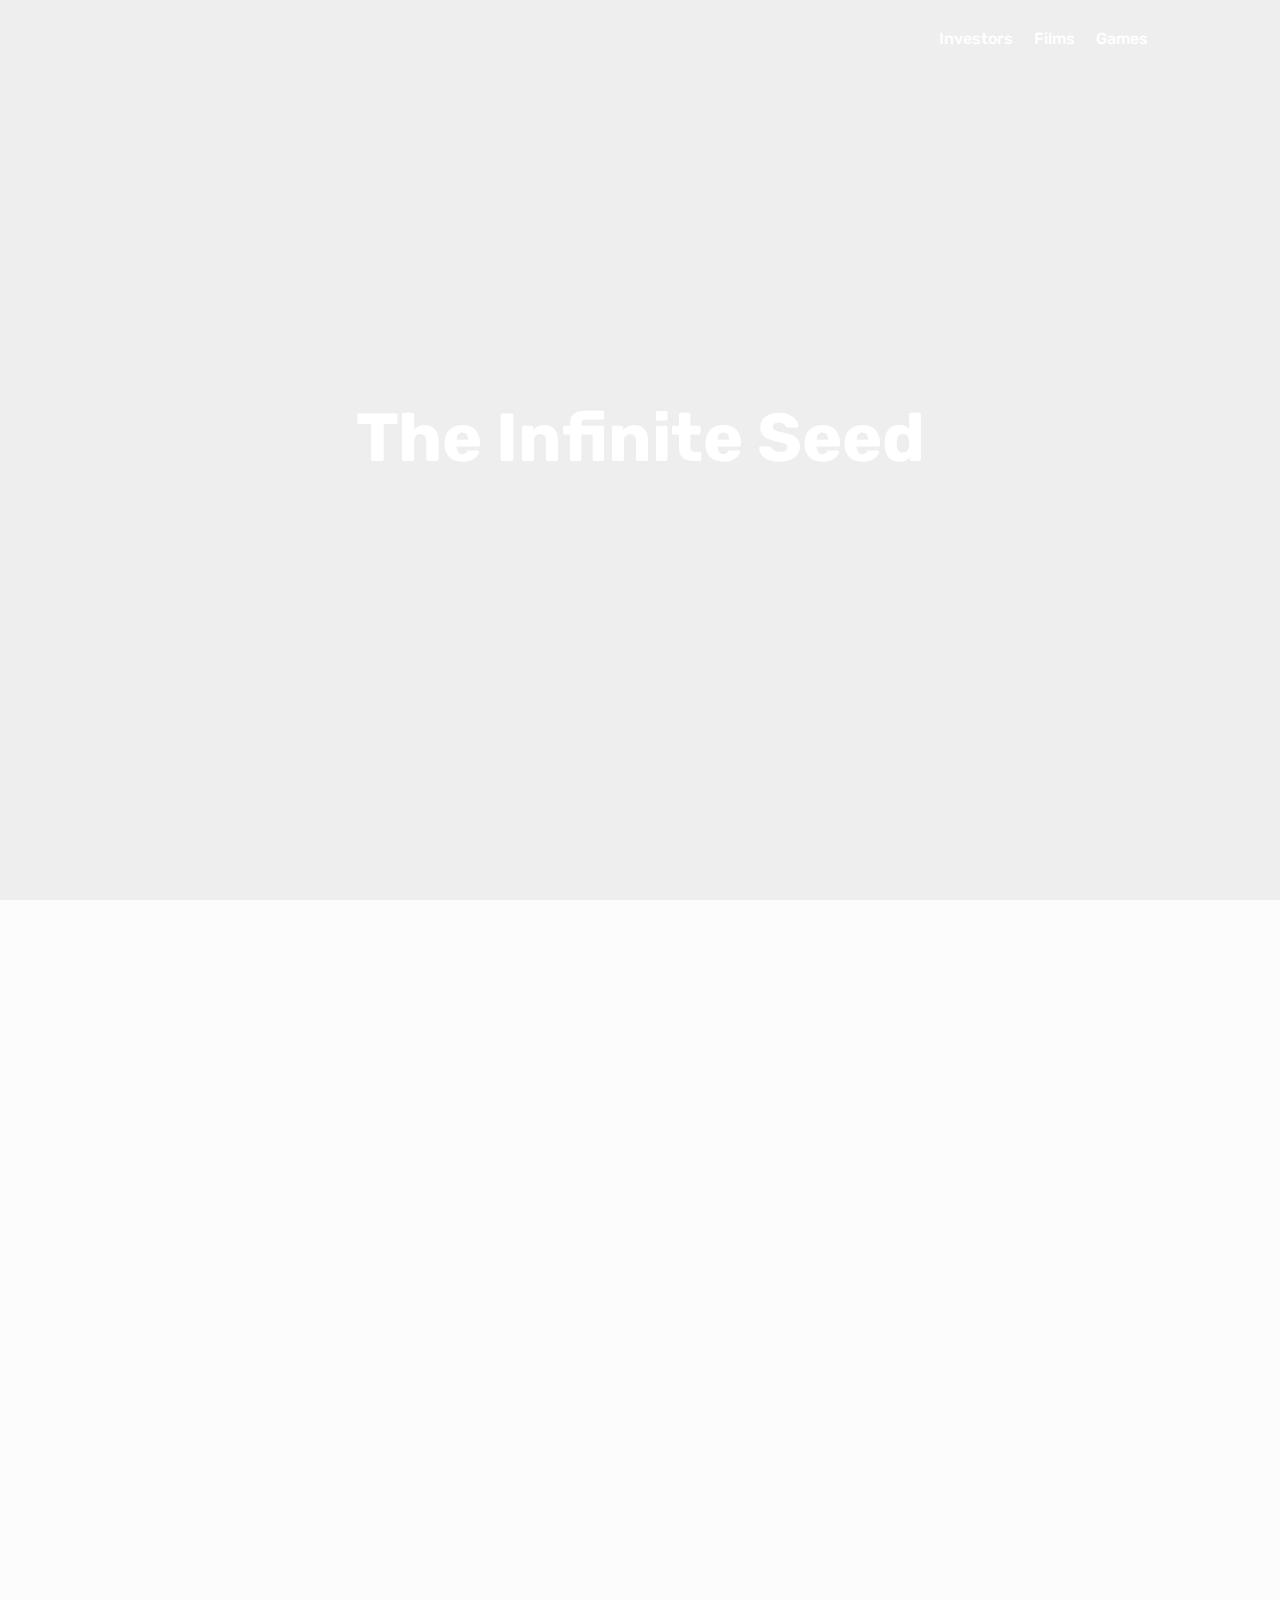
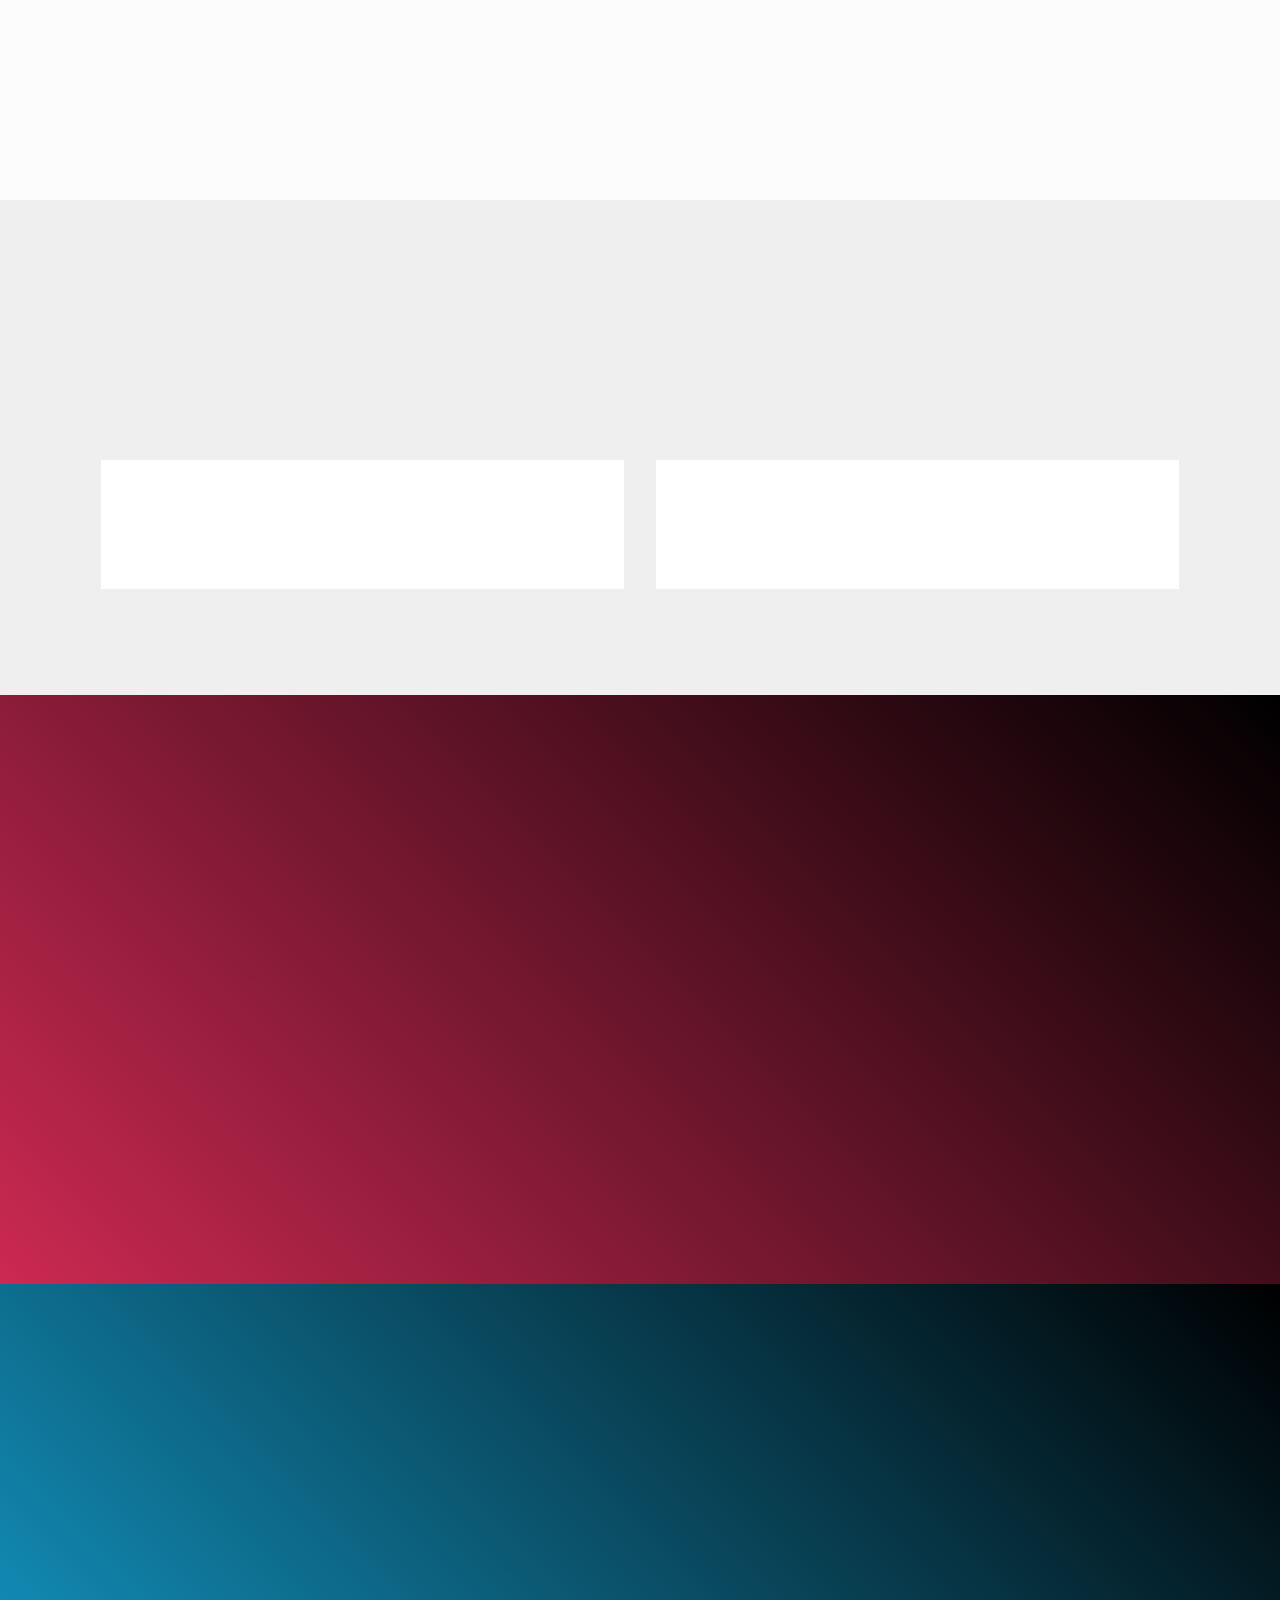
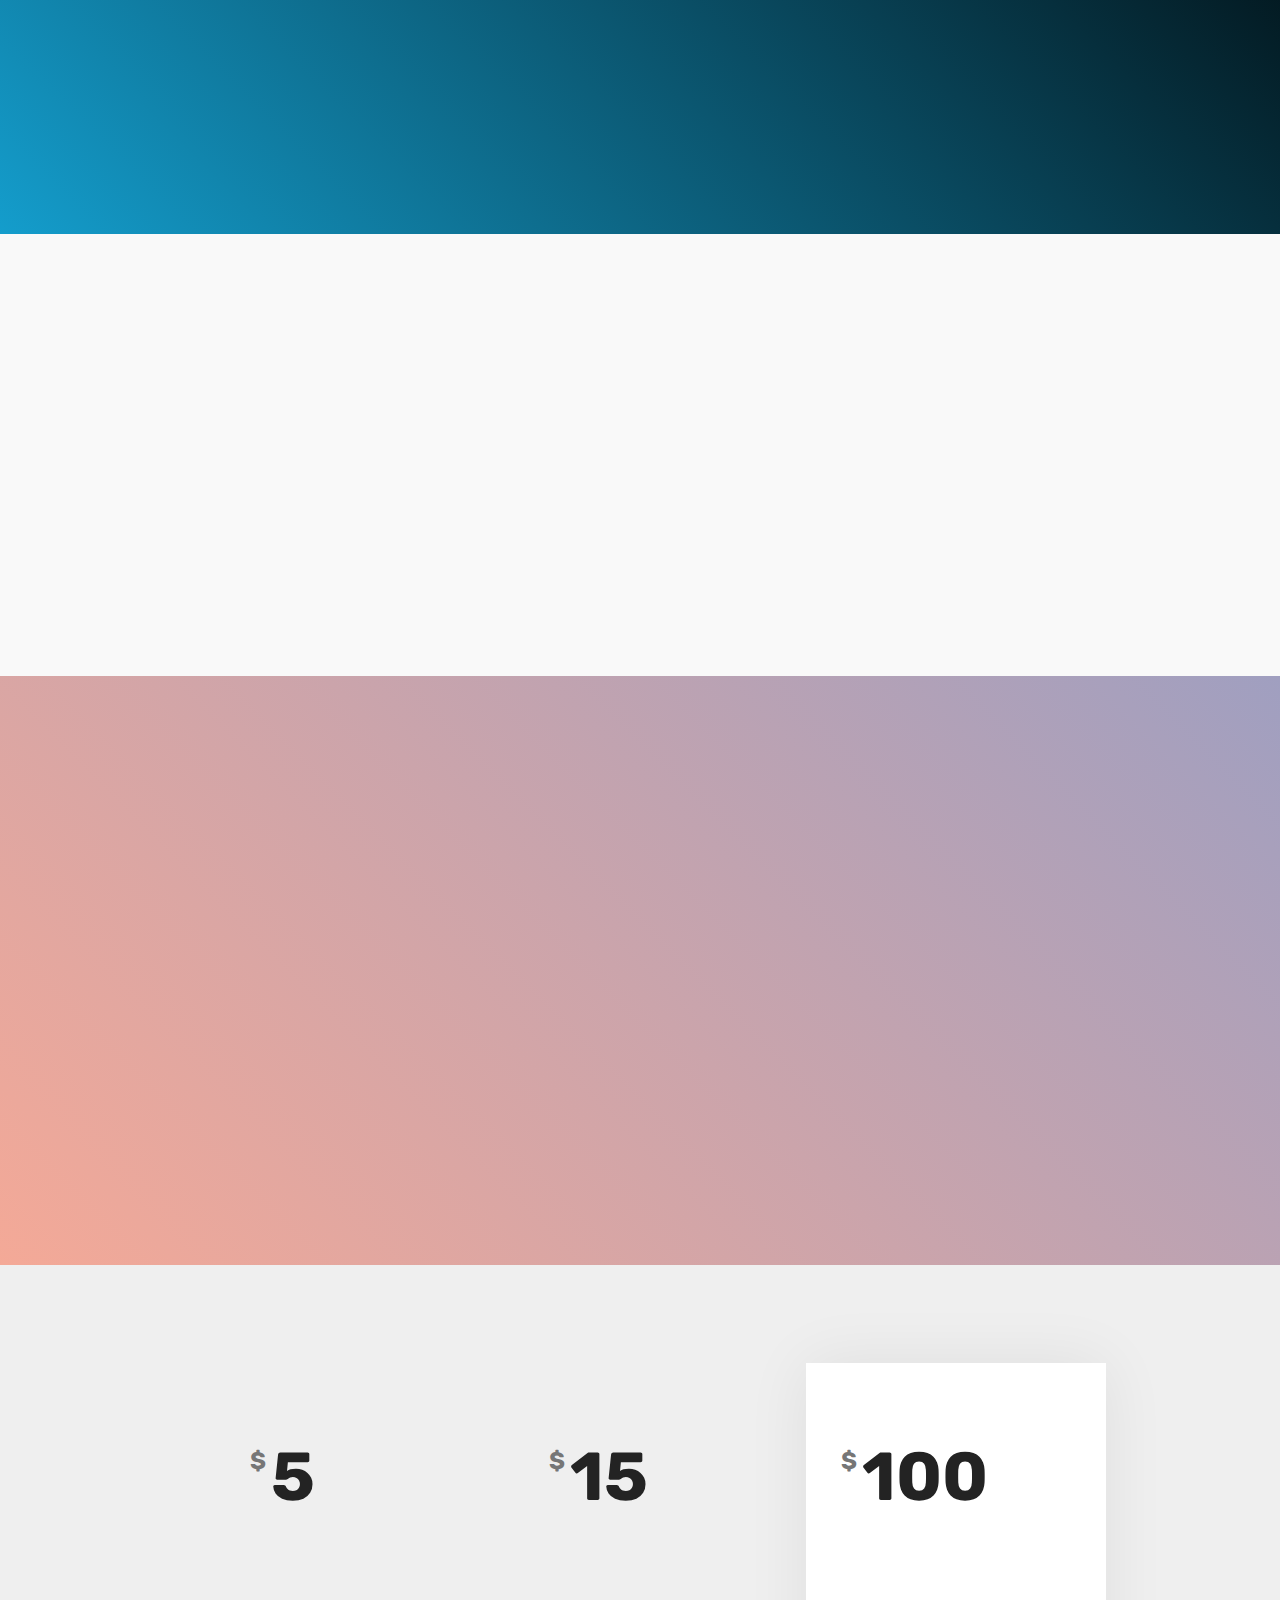
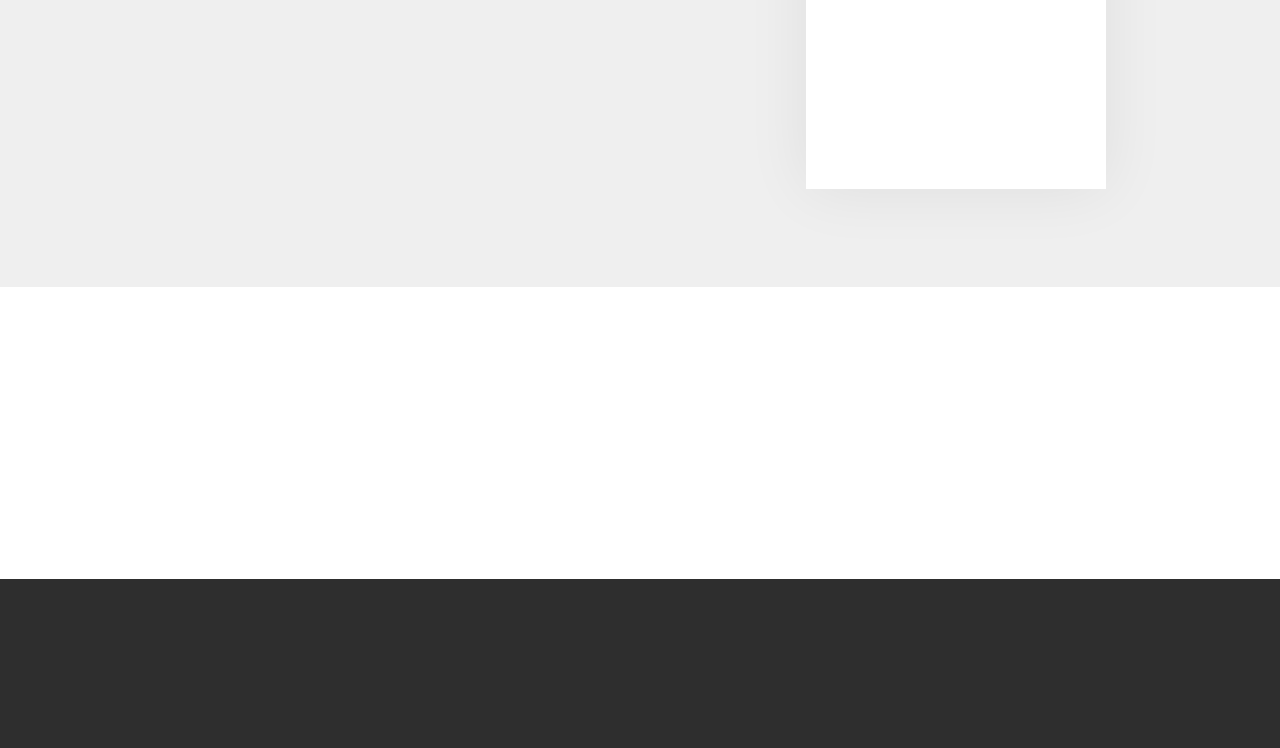
==== index.html @ cc558153 "take 1 for rori" ====
<!DOCTYPE html>
<html >
<head>
  <!-- Site made with Mobirise Website Builder v4.8.1, https://mobirise.com -->
  <meta charset="UTF-8">
  <meta http-equiv="X-UA-Compatible" content="IE=edge">
  <meta name="generator" content="Mobirise v4.8.1, mobirise.com">
  <meta name="viewport" content="width=device-width, initial-scale=1, minimum-scale=1">
  <link rel="shortcut icon" href="assets/images/logo2.png" type="image/x-icon">
  <meta name="description" content="">
  <title>Home</title>
  <link rel="stylesheet" href="assets/web/assets/mobirise-icons/mobirise-icons.css">
  <link rel="stylesheet" href="assets/tether/tether.min.css">
  <link rel="stylesheet" href="assets/bootstrap/css/bootstrap.min.css">
  <link rel="stylesheet" href="assets/bootstrap/css/bootstrap-grid.min.css">
  <link rel="stylesheet" href="assets/bootstrap/css/bootstrap-reboot.min.css">
  <link rel="stylesheet" href="assets/dropdown/css/style.css">
  <link rel="stylesheet" href="assets/socicon/css/styles.css">
  <link rel="stylesheet" href="assets/animatecss/animate.min.css">
  <link rel="stylesheet" href="assets/theme/css/style.css">
  <link rel="stylesheet" href="assets/mobirise/css/mbr-additional.css" type="text/css">
  
  
  
</head>
<body>
  <section class="menu cid-r1XbXGh7mB" once="menu" id="menu1-h">

    

    <nav class="navbar navbar-expand beta-menu navbar-dropdown align-items-center navbar-toggleable-sm bg-color transparent">
        <button class="navbar-toggler navbar-toggler-right" type="button" data-toggle="collapse" data-target="#navbarSupportedContent" aria-controls="navbarSupportedContent" aria-expanded="false" aria-label="Toggle navigation">
            <div class="hamburger">
                <span></span>
                <span></span>
                <span></span>
                <span></span>
            </div>
        </button>
        <div class="menu-logo">
            <div class="navbar-brand">
                
                
            </div>
        </div>
        <div class="collapse navbar-collapse" id="navbarSupportedContent">
            <ul class="navbar-nav nav-dropdown nav-right navbar-nav-top-padding" data-app-modern-menu="true"><li class="nav-item dropdown"><a class="nav-link link text-white display-4" href="investors.html">
                        
                        Investors</a></li><li class="nav-item">
                    <a class="nav-link link text-white display-4" href="https://mobirise.com">
                        
                        Films</a>
                </li><li class="nav-item"><a class="nav-link link text-white display-4" href="https://mobirise.com">
                        
                        Games</a></li>
                <li class="nav-item">
                    <a class="nav-link link text-white display-4" href="https://mobirise.com">
                        </a>
                </li><li class="nav-item"><a class="nav-link link text-white display-4" href="https://mobirise.com">
                        </a></li></ul>
            
        </div>
    </nav>
</section>

<section class="engine"><a href="https://mobiri.se/r">bootstrap templates</a></section><section class="cid-r1WX5XYMAP mbr-fullscreen mbr-parallax-background" id="header2-0">

    

    

    <div class="container align-center">
        <div class="row justify-content-md-center">
            <div class="mbr-white col-md-10">
                <h1 class="mbr-section-title mbr-bold pb-3 mbr-fonts-style display-1">The Infinite Seed</h1>
                
                
                
            </div>
        </div>
    </div>
    
</section>

<section class="header9 cid-r1WXq5JeD2 mbr-fullscreen mbr-parallax-background" id="header9-1">

    

    <div class="mbr-overlay" style="opacity: 0.8; background-color: rgb(255, 255, 255);">
    </div>

    <div class="container">
        <div class="media-container-column mbr-white col-md-8">
            <h1 class="mbr-section-title align-left mbr-bold pb-3 mbr-fonts-style display-1">
                Storytelling&nbsp;</h1>
            <h3 class="mbr-section-subtitle align-left mbr-light pb-3 mbr-fonts-style display-2">Embodied &amp; Emergent.<br></h3>
            <p class="mbr-text align-left pb-3 mbr-fonts-style display-5">
                Infinite Seed unlocks the profound power of embodied storytelling through present and emerging media platforms to encourage, educate and <br>co-create.
            </p>
            
        </div>
    </div>

    
</section>

<section class="features18 popup-btn-cards cid-r1X4V4UgG0" id="features18-9">

    

    
    <div class="container">
        <h2 class="mbr-section-title pb-3 align-center mbr-fonts-style display-2"><strong>
            Films</strong></h2>
        
        <div class="media-container-row pt-5 ">
            <div class="card p-3 col-12 col-md-6">
                <div class="card-wrapper ">
                    <div class="card-img">
                        <div class="mbr-overlay"></div>
                        <div class="mbr-section-btn text-center"><a href="https://mobirise.com" class="btn btn-primary display-4">Learn More</a></div>
                        <img src="assets/images/01.jpg" alt="Mobirise">
                    </div>
                    <div class="card-box">
                        <h4 class="card-title mbr-fonts-style display-7">
                            Dead Reckoning</h4>
                        <p class="mbr-text mbr-fonts-style align-left display-7">In production</p>
                    </div>
                </div>
            </div>
            <div class="card p-3 col-12 col-md-6">
                <div class="card-wrapper">
                    <div class="card-img">
                        <div class="mbr-overlay"></div>
                        <div class="mbr-section-btn text-center">
                            <a href="https://mobirise.com" class="btn btn-primary display-4">Learn More</a>
                        </div>
                        <img src="assets/images/02.jpg" alt="Mobirise">
                    </div>
                    <div class="card-box">
                        <h4 class="card-title mbr-fonts-style display-7">
                            Spire</h4>
                        <p class="mbr-text mbr-fonts-style display-7">In production</p>
                    </div>
                </div>
            </div>

            

            
        </div>
    </div>
</section>

<section class="header3 cid-r1X2hozM5o" id="header3-5">

    

    

    <div class="container">
        <div class="media-container-row">
            <div class="mbr-figure" style="width: 100%;">
                <img src="assets/images/mbr-836x557.jpg" alt="" title="">
            </div>

            <div class="media-content">
                <h1 class="mbr-section-title mbr-white pb-3 mbr-fonts-style display-2">
                    Dead Reckoning</h1>
                
                <div class="mbr-section-text mbr-white pb-3 ">
                    <p class="mbr-text mbr-fonts-style display-5">DOCUMENTARY<br>Sailing upon the frigid waters of the Norwegian Arctic, a happenstance crew has joined forces in the ultimate voyage, producing work that will be stored in the Global Seed Vault for an audience 1000 years in the future.</p>
                </div>
                <div class="mbr-section-btn"><a class="btn btn-md btn-primary display-4" href="https://www.theinfiniteseed.org/dead-reckoning/">LEARN MORE</a></div>
            </div>
        </div>
    </div>

</section>

<section class="header3 cid-r1X2HBJgGG" id="header3-6">

    

    

    <div class="container">
        <div class="media-container-row">
            <div class="mbr-figure" style="width: 90%;">
                <img src="assets/images/mbr-786x524.jpg" alt="" title="">
            </div>

            <div class="media-content">
                <h1 class="mbr-section-title mbr-white pb-3 mbr-fonts-style display-2">
                    Spire</h1>
                
                <div class="mbr-section-text mbr-white pb-3 ">
                    <p class="mbr-text mbr-fonts-style display-5">SCIENCE FICTION<br>In a post-apocalyptic world, the fate of human survival lies with an agriculturist and remaining crew of a reconnaissance mission to the edge of the world.
                    </p>
                </div>
                <div class="mbr-section-btn"><a class="btn btn-md btn-success display-4" href="https://www.theinfiniteseed.org/spire/">LEARN MORE</a></div>
            </div>
        </div>
    </div>

</section>

<section class="features13 cid-r1X3UGH48R" id="features13-8">

    

    
    <div class="container">
        <h2 class="mbr-section-title pb-3 mbr-fonts-style display-2">
            Gaming</h2>

        <div class="media-container-row container">
            <div class="card col-12 col-md-6 p-5 m-3 align-center">
                <div class="card-img">
                    <img src="assets/images/jumbotron.jpg" alt="Mobirise">
                </div>
                <h4 class="card-title py-2 mbr-fonts-style display-5">
                    Preview Earth</h4>
                
            </div>
            
                
        </div>
</div></section>

<section class="header7 cid-r1X7d6zieV" id="header7-b">

    

    

    <div class="container">
        <div class="media-container-row">

            <div class="media-content align-right">
                <h1 class="mbr-section-title mbr-white pb-3 mbr-fonts-style display-2">
                    Preview Earth</h1>
                <div class="mbr-section-text mbr-white pb-3">
                    <p class="mbr-text mbr-fonts-style display-5">AUGMENTED REALITY GAME<br>In 2118, three factions have emerged to vie for control over food production, however, they are all interlinked. The story unfolds in real time over the course of years beginning now, <br>with you.&nbsp;</p>
                </div>
                <div class="mbr-section-btn"><a class="btn btn-md btn-white-outline display-4" href="https://mobirise.com">LEARN MORE</a></div>
            </div>

            <div class="mbr-figure" style="width: 100%;"><iframe class="mbr-embedded-video" src="https://www.youtube.com/embed/uNCr7NdOJgw?rel=0&amp;amp;showinfo=0&amp;autoplay=0&amp;loop=0" width="1280" height="720" frameborder="0" allowfullscreen></iframe></div>

        </div>
    </div>
</section>

<section class="cid-r1Xa26xX0R" id="pricing-tables2-g">

    

    

    <div class="container">
        <div class="media-container-row">

            <div class="plan col-12 mx-2 my-2 justify-content-center col-lg-4">
                <div class="plan-header text-center pt-5">
                    <h3 class="plan-title mbr-fonts-style display-5">
                        Seed Saving</h3>
                    <div class="plan-price">
                        <span class="price-value mbr-fonts-style display-5">
                            $
                        </span>
                        <span class="price-figure mbr-fonts-style display-1">
                            5</span>
                        <small class="price-term mbr-fonts-style display-7">
                            per month
                        </small>
                    </div>
                </div>
                <div class="plan-body">
                    <div class="plan-list align-center">
                        <ul class="list-group list-group-flush mbr-fonts-style display-7">
                            <li class="list-group-item">Save seeds</li><li class="list-group-item">Bio-diversity protection</li>
                        </ul>
                    </div>
                    <div class="mbr-section-btn text-center py-4 pb-5"><a href="https://mobirise.com" class="btn btn-primary display-4">SUBSCRIBE</a></div>
                </div>
            </div>

            <div class="plan col-12 mx-2 my-2 justify-content-center col-lg-4">
                <div class="plan-header text-center pt-5">
                    <h3 class="plan-title mbr-fonts-style display-5">
                        Tree Planting</h3>
                    <div class="plan-price">
                        <span class="price-value mbr-fonts-style display-5">
                            $
                        </span>
                        <span class="price-figure mbr-fonts-style display-1">
                            15</span>
                        <small class="price-term mbr-fonts-style display-7">
                            per month</small>
                    </div>
                </div>
                <div class="plan-body">
                    <div class="plan-list align-center">
                        <ul class="list-group list-group-flush mbr-fonts-style display-7">
                            <li class="list-group-item"><span style="background-color: transparent; font-size: 1rem;">Plant Trees</span></li><li class="list-group-item">Earth Positive</li><li class="list-group-item">Invest in the present</li>
                        </ul>
                    </div>
                    <div class="mbr-section-btn text-center py-4 pb-5"><a href="https://mobirise.com" class="btn btn-primary display-4">SUBSCRIBE</a></div>
                </div>
            </div>

            <div class="plan col-12 mx-2 my-2 justify-content-center favorite col-lg-4">
                <div class="plan-header text-center pt-5">
                    <h3 class="plan-title mbr-fonts-style display-5">
                        Forest Protection</h3>
                    <div class="plan-price">
                        <span class="price-value mbr-fonts-style display-5">
                            $
                        </span>
                        <span class="price-figure mbr-fonts-style display-1">
                            100</span>
                        <small class="price-term mbr-fonts-style display-7">
                            per month</small>
                    </div>
                </div>
                <div class="plan-body">
                    <div class="plan-list align-center">
                        <ul class="list-group list-group-flush mbr-fonts-style display-7">
                            <li class="list-group-item">Protect an entire forest</li><li class="list-group-item">Geo Location Enabled</li><li class="list-group-item">Impact Dashboard</li>
                        </ul>
                    </div>
                    <div class="mbr-section-btn text-center py-4 pb-5"><a href="https://mobirise.com" class="btn btn-primary display-4">SUBSCRIBE</a></div>
                </div>
            </div>

            

        </div>
    </div>
</section>

<section class="mbr-section info1 cid-r1X9DbjVB8" id="info1-f">

    

    
    <div class="container">
        <div class="row justify-content-center content-row">
            <div class="media-container-column title col-12 col-lg-7 col-md-6">
                <h3 class="mbr-section-subtitle align-left mbr-light pb-3 mbr-fonts-style display-5">Storytelling. Embodied &amp; Emergent.</h3>
                <h2 class="align-left mbr-bold mbr-fonts-style display-2">
                    The Infinite Seed</h2>
            </div>
            <div class="media-container-column col-12 col-lg-3 col-md-4">
                <div class="mbr-section-btn align-right py-4"><a class="btn btn-primary display-4" href="https://mobirise.com">SUPPORT</a></div>
            </div>
        </div>
    </div>
</section>

<section once="" class="cid-r1X6Re8sin" id="footer7-a">

    

    

    <div class="container">
        <div class="media-container-row align-center mbr-white">
            <div class="row row-links">
                <ul class="foot-menu">
                    
                    
                    
                    
                    
                <li class="foot-menu-item mbr-fonts-style display-7"><strong>Investors</strong></li></ul>
            </div>
            <div class="row social-row">
                <div class="social-list align-right pb-2">
                    
                    
                    
                    
                    
                    
                <div class="soc-item">
                        <a href="https://twitter.com/mobirise" target="_blank">
                            <span class="socicon-twitter socicon mbr-iconfont mbr-iconfont-social"></span>
                        </a>
                    </div><div class="soc-item">
                        <a href="https://www.facebook.com/pages/Mobirise/1616226671953247" target="_blank">
                            <span class="socicon-facebook socicon mbr-iconfont mbr-iconfont-social"></span>
                        </a>
                    </div><div class="soc-item">
                        <a href="https://www.youtube.com/c/mobirise" target="_blank">
                            <span class="socicon-youtube socicon mbr-iconfont mbr-iconfont-social"></span>
                        </a>
                    </div></div>
            </div>
            <div class="row row-copirayt">
                <p class="mbr-text mb-0 mbr-fonts-style mbr-white align-center display-7">
                    © Copyright 2016 The Infinite Seed - All Rights Reserved
                </p>
            </div>
        </div>
    </div>
</section>


  <script src="assets/web/assets/jquery/jquery.min.js"></script>
  <script src="assets/popper/popper.min.js"></script>
  <script src="assets/tether/tether.min.js"></script>
  <script src="assets/bootstrap/js/bootstrap.min.js"></script>
  <script src="assets/smoothscroll/smooth-scroll.js"></script>
  <script src="assets/dropdown/js/script.min.js"></script>
  <script src="assets/viewportchecker/jquery.viewportchecker.js"></script>
  <script src="assets/parallax/jarallax.min.js"></script>
  <script src="assets/mbr-popup-btns/mbr-popup-btns.js"></script>
  <script src="assets/touchswipe/jquery.touch-swipe.min.js"></script>
  <script src="assets/theme/js/script.js"></script>
  
  
  <input name="animation" type="hidden">
  </body>
</html>
---- assets/web/assets/mobirise-icons/mobirise-icons.css ----
@font-face {
  font-family: 'MobiriseIcons';
  src:  url('mobirise-icons.eot?spat4u');
  src:  url('mobirise-icons.eot?spat4u#iefix') format('embedded-opentype'),
    url('mobirise-icons.ttf?spat4u') format('truetype'),
    url('mobirise-icons.woff?spat4u') format('woff'),
    url('mobirise-icons.svg?spat4u#MobiriseIcons') format('svg');
  font-weight: normal;
  font-style: normal;
}

[class^="mbri-"], [class*=" mbri-"] {
  /* use !important to prevent issues with browser extensions that change fonts */
  font-family: MobiriseIcons !important;
  speak: none;
  font-style: normal;
  font-weight: normal;
  font-variant: normal;
  text-transform: none;
  line-height: 1;

  /* Better Font Rendering =========== */
  -webkit-font-smoothing: antialiased;
  -moz-osx-font-smoothing: grayscale;
}

.mbri-add-submenu:before {
  content: "\e900";
}
.mbri-alert:before {
  content: "\e901";
}
.mbri-align-center:before {
  content: "\e902";
}
.mbri-align-justify:before {
  content: "\e903";
}
.mbri-align-left:before {
  content: "\e904";
}
.mbri-align-right:before {
  content: "\e905";
}
.mbri-android:before {
  content: "\e906";
}
.mbri-apple:before {
  content: "\e907";
}
.mbri-arrow-down:before {
  content: "\e908";
}
.mbri-arrow-next:before {
  content: "\e909";
}
.mbri-arrow-prev:before {
  content: "\e90a";
}
.mbri-arrow-up:before {
  content: "\e90b";
}
.mbri-bold:before {
  content: "\e90c";
}
.mbri-bookmark:before {
  content: "\e90d";
}
.mbri-bootstrap:before {
  content: "\e90e";
}
.mbri-briefcase:before {
  content: "\e90f";
}
.mbri-browse:before {
  content: "\e910";
}
.mbri-bulleted-list:before {
  content: "\e911";
}
.mbri-calendar:before {
  content: "\e912";
}
.mbri-camera:before {
  content: "\e913";
}
.mbri-cart-add:before {
  content: "\e914";
}
.mbri-cart-full:before {
  content: "\e915";
}
.mbri-cash:before {
  content: "\e916";
}
.mbri-change-style:before {
  content: "\e917";
}
.mbri-chat:before {
  content: "\e918";
}
.mbri-clock:before {
  content: "\e919";
}
.mbri-close:before {
  content: "\e91a";
}
.mbri-cloud:before {
  content: "\e91b";
}
.mbri-code:before {
  content: "\e91c";
}
.mbri-contact-form:before {
  content: "\e91d";
}
.mbri-credit-card:before {
  content: "\e91e";
}
.mbri-cursor-click:before {
  content: "\e91f";
}
.mbri-cust-feedback:before {
  content: "\e920";
}
.mbri-database:before {
  content: "\e921";
}
.mbri-delivery:before {
  content: "\e922";
}
.mbri-desktop:before {
  content: "\e923";
}
.mbri-devices:before {
  content: "\e924";
}
.mbri-down:before {
  content: "\e925";
}
.mbri-download:before {
  content: "\e989";
}
.mbri-drag-n-drop:before {
  content: "\e927";
}
.mbri-drag-n-drop2:before {
  content: "\e928";
}
.mbri-edit:before {
  content: "\e929";
}
.mbri-edit2:before {
  content: "\e92a";
}
.mbri-error:before {
  content: "\e92b";
}
.mbri-extension:before {
  content: "\e92c";
}
.mbri-features:before {
  content: "\e92d";
}
.mbri-file:before {
  content: "\e92e";
}
.mbri-flag:before {
  content: "\e92f";
}
.mbri-folder:before {
  content: "\e930";
}
.mbri-gift:before {
  content: "\e931";
}
.mbri-github:before {
  content: "\e932";
}
.mbri-globe:before {
  content: "\e933";
}
.mbri-globe-2:before {
  content: "\e934";
}
.mbri-growing-chart:before {
  content: "\e935";
}
.mbri-hearth:before {
  content: "\e936";
}
.mbri-help:before {
  content: "\e937";
}
.mbri-home:before {
  content: "\e938";
}
.mbri-hot-cup:before {
  content: "\e939";
}
.mbri-idea:before {
  content: "\e93a";
}
.mbri-image-gallery:before {
  content: "\e93b";
}
.mbri-image-slider:before {
  content: "\e93c";
}
.mbri-info:before {
  content: "\e93d";
}
.mbri-italic:before {
  content: "\e93e";
}
.mbri-key:before {
  content: "\e93f";
}
.mbri-laptop:before {
  content: "\e940";
}
.mbri-layers:before {
  content: "\e941";
}
.mbri-left-right:before {
  content: "\e942";
}
.mbri-left:before {
  content: "\e943";
}
.mbri-letter:before {
  content: "\e944";
}
.mbri-like:before {
  content: "\e945";
}
.mbri-link:before {
  content: "\e946";
}
.mbri-lock:before {
  content: "\e947";
}
.mbri-login:before {
  content: "\e948";
}
.mbri-logout:before {
  content: "\e949";
}
.mbri-magic-stick:before {
  content: "\e94a";
}
.mbri-map-pin:before {
  content: "\e94b";
}
.mbri-menu:before {
  content: "\e94c";
}
.mbri-mobile:before {
  content: "\e94d";
}
.mbri-mobile2:before {
  content: "\e94e";
}
.mbri-mobirise:before {
  content: "\e94f";
}
.mbri-more-horizontal:before {
  content: "\e950";
}
.mbri-more-vertical:before {
  content: "\e951";
}
.mbri-music:before {
  content: "\e952";
}
.mbri-new-file:before {
  content: "\e953";
}
.mbri-numbered-list:before {
  content: "\e954";
}
.mbri-opened-folder:before {
  content: "\e955";
}
.mbri-pages:before {
  content: "\e956";
}
.mbri-paper-plane:before {
  content: "\e957";
}
.mbri-paperclip:before {
  content: "\e958";
}
.mbri-photo:before {
  content: "\e959";
}
.mbri-photos:before {
  content: "\e95a";
}
.mbri-pin:before {
  content: "\e95b";
}
.mbri-play:before {
  content: "\e95c";
}
.mbri-plus:before {
  content: "\e95d";
}
.mbri-preview:before {
  content: "\e95e";
}
.mbri-print:before {
  content: "\e95f";
}
.mbri-protect:before {
  content: "\e960";
}
.mbri-question:before {
  content: "\e961";
}
.mbri-quote-left:before {
  content: "\e962";
}
.mbri-quote-right:before {
  content: "\e963";
}
.mbri-refresh:before {
  content: "\e964";
}
.mbri-responsive:before {
  content: "\e965";
}
.mbri-right:before {
  content: "\e966";
}
.mbri-rocket:before {
  content: "\e967";
}
.mbri-sad-face:before {
  content: "\e968";
}
.mbri-sale:before {
  content: "\e969";
}
.mbri-save:before {
  content: "\e96a";
}
.mbri-search:before {
  content: "\e96b";
}
.mbri-setting:before {
  content: "\e96c";
}
.mbri-setting2:before {
  content: "\e96d";
}
.mbri-setting3:before {
  content: "\e96e";
}
.mbri-share:before {
  content: "\e96f";
}
.mbri-shopping-bag:before {
  content: "\e970";
}
.mbri-shopping-basket:before {
  content: "\e971";
}
.mbri-shopping-cart:before {
  content: "\e972";
}
.mbri-sites:before {
  content: "\e973";
}
.mbri-smile-face:before {
  content: "\e974";
}
.mbri-speed:before {
  content: "\e975";
}
.mbri-star:before {
  content: "\e976";
}
.mbri-success:before {
  content: "\e977";
}
.mbri-sun:before {
  content: "\e978";
}
.mbri-sun2:before {
  content: "\e979";
}
.mbri-tablet:before {
  content: "\e97a";
}
.mbri-tablet-vertical:before {
  content: "\e97b";
}
.mbri-target:before {
  content: "\e97c";
}
.mbri-timer:before {
  content: "\e97d";
}
.mbri-to-ftp:before {
  content: "\e97e";
}
.mbri-to-local-drive:before {
  content: "\e97f";
}
.mbri-touch-swipe:before {
  content: "\e980";
}
.mbri-touch:before {
  content: "\e981";
}
.mbri-trash:before {
  content: "\e982";
}
.mbri-underline:before {
  content: "\e983";
}
.mbri-unlink:before {
  content: "\e984";
}
.mbri-unlock:before {
  content: "\e985";
}
.mbri-up-down:before {
  content: "\e986";
}
.mbri-up:before {
  content: "\e987";
}
.mbri-update:before {
  content: "\e988";
}
.mbri-upload:before {
 content: "\e926"; 
}
.mbri-user:before {
  content: "\e98a";
}
.mbri-user2:before {
  content: "\e98b";
}
.mbri-users:before {
  content: "\e98c";
}
.mbri-video:before {
  content: "\e98d";
}
.mbri-video-play:before {
  content: "\e98e";
}
.mbri-watch:before {
  content: "\e98f";
}
.mbri-website-theme:before {
  content: "\e990";
}
.mbri-wifi:before {
  content: "\e991";
}
.mbri-windows:before {
  content: "\e992";
}
.mbri-zoom-out:before {
  content: "\e993";
}
.mbri-redo:before {
  content: "\e994";
}
.mbri-undo:before {
  content: "\e995";
}
---- assets/dropdown/css/style.css ----
.navbar-dropdown {
  left: 0;
  padding: 0;
  position: absolute;
  right: 0;
  top: 0;
  transition: all 0.45s ease;
  z-index: 1030;
  background: #282828; }
  .navbar-dropdown .navbar-logo {
    margin-right: 0.8rem;
    transition: margin 0.3s ease-in-out;
    vertical-align: middle; }
    .navbar-dropdown .navbar-logo img {
      height: 3.125rem;
      transition: all 0.3s ease-in-out; }
    .navbar-dropdown .navbar-logo.mbr-iconfont {
      font-size: 3.125rem;
      line-height: 3.125rem; }
  .navbar-dropdown .navbar-caption {
    font-weight: 700;
    white-space: normal;
    vertical-align: -4px;
    line-height: 3.125rem !important; }
    .navbar-dropdown .navbar-caption, .navbar-dropdown .navbar-caption:hover {
      color: inherit;
      text-decoration: none; }
  .navbar-dropdown .mbr-iconfont + .navbar-caption {
    vertical-align: -1px; }
  .navbar-dropdown.navbar-fixed-top {
    position: fixed; }
  .navbar-dropdown .navbar-brand span {
    vertical-align: -4px; }
  .navbar-dropdown.bg-color.transparent {
    background: none; }
  .navbar-dropdown.navbar-short .navbar-brand {
    padding: 0.625rem 0; }
    .navbar-dropdown.navbar-short .navbar-brand span {
      vertical-align: -1px; }
  .navbar-dropdown.navbar-short .navbar-caption {
    line-height: 2.375rem !important;
    vertical-align: -2px; }
  .navbar-dropdown.navbar-short .navbar-logo {
    margin-right: 0.5rem; }
    .navbar-dropdown.navbar-short .navbar-logo img {
      height: 2.375rem; }
    .navbar-dropdown.navbar-short .navbar-logo.mbr-iconfont {
      font-size: 2.375rem;
      line-height: 2.375rem; }
  .navbar-dropdown.navbar-short .mbr-table-cell {
    height: 3.625rem; }
  .navbar-dropdown .navbar-close {
    left: 0.6875rem;
    position: fixed;
    top: 0.75rem;
    z-index: 1000; }
  .navbar-dropdown .hamburger-icon {
    content: "";
    display: inline-block;
    vertical-align: middle;
    width: 16px;
    -webkit-box-shadow: 0 -6px 0 1px #282828,0 0 0 1px #282828,0 6px 0 1px #282828;
    -moz-box-shadow: 0 -6px 0 1px #282828,0 0 0 1px #282828,0 6px 0 1px #282828;
    box-shadow: 0 -6px 0 1px #282828,0 0 0 1px #282828,0 6px 0 1px #282828; }

.dropdown-menu .dropdown-toggle[data-toggle="dropdown-submenu"]::after {
  border-bottom: 0.35em solid transparent;
  border-left: 0.35em solid;
  border-right: 0;
  border-top: 0.35em solid transparent;
  margin-left: 0.3rem; }

.dropdown-menu .dropdown-item:focus {
  outline: 0; }

.nav-dropdown {
  font-size: 0.75rem;
  font-weight: 500;
  height: auto !important; }
  .nav-dropdown .nav-btn {
    padding-left: 1rem; }
  .nav-dropdown .link {
    margin: .667em 1.667em;
    font-weight: 500;
    padding: 0;
    transition: color .2s ease-in-out; }
    .nav-dropdown .link.dropdown-toggle {
      margin-right: 2.583em; }
      .nav-dropdown .link.dropdown-toggle::after {
        margin-left: .25rem;
        border-top: 0.35em solid;
        border-right: 0.35em solid transparent;
        border-left: 0.35em solid transparent;
        border-bottom: 0; }
      .nav-dropdown .link.dropdown-toggle[aria-expanded="true"] {
        margin: 0;
        padding: 0.667em 3.263em  0.667em 1.667em; }
  .nav-dropdown .link::after,
  .nav-dropdown .dropdown-item::after {
    color: inherit; }
  .nav-dropdown .btn {
    font-size: 0.75rem;
    font-weight: 700;
    letter-spacing: 0;
    margin-bottom: 0;
    padding-left: 1.25rem;
    padding-right: 1.25rem; }
  .nav-dropdown .dropdown-menu {
    border-radius: 0;
    border: 0;
    left: 0;
    margin: 0;
    padding-bottom: 1.25rem;
    padding-top: 1.25rem;
    position: relative; }
  .nav-dropdown .dropdown-submenu {
    margin-left: 0.125rem;
    top: 0; }
  .nav-dropdown .dropdown-item {
    font-weight: 500;
    line-height: 2;
    padding: 0.3846em 4.615em 0.3846em 1.5385em;
    position: relative;
    transition: color .2s ease-in-out, background-color .2s ease-in-out; }
    .nav-dropdown .dropdown-item::after {
      margin-top: -0.3077em;
      position: absolute;
      right: 1.1538em;
      top: 50%; }
    .nav-dropdown .dropdown-item:focus, .nav-dropdown .dropdown-item:hover {
      background: none; }

@media (max-width: 767px) {
  .nav-dropdown.navbar-toggleable-sm {
    bottom: 0;
    display: none;
    left: 0;
    overflow-x: hidden;
    position: fixed;
    top: 0;
    transform: translateX(-100%);
    -ms-transform: translateX(-100%);
    -webkit-transform: translateX(-100%);
    width: 18.75rem;
    z-index: 999; } }
.nav-dropdown.navbar-toggleable-xl {
  bottom: 0;
  display: none;
  left: 0;
  overflow-x: hidden;
  position: fixed;
  top: 0;
  transform: translateX(-100%);
  -ms-transform: translateX(-100%);
  -webkit-transform: translateX(-100%);
  width: 18.75rem;
  z-index: 999; }

.nav-dropdown-sm {
  display: block !important;
  overflow-x: hidden;
  overflow: auto;
  padding-top: 3.875rem; }
  .nav-dropdown-sm::after {
    content: "";
    display: block;
    height: 3rem;
    width: 100%; }
  .nav-dropdown-sm.collapse.in ~ .navbar-close {
    display: block !important; }
  .nav-dropdown-sm.collapsing, .nav-dropdown-sm.collapse.in {
    transform: translateX(0);
    -ms-transform: translateX(0);
    -webkit-transform: translateX(0);
    transition: all 0.25s ease-out;
    -webkit-transition: all 0.25s ease-out;
    background: #282828; }
  .nav-dropdown-sm.collapsing[aria-expanded="false"] {
    transform: translateX(-100%);
    -ms-transform: translateX(-100%);
    -webkit-transform: translateX(-100%); }
  .nav-dropdown-sm .nav-item {
    display: block;
    margin-left: 0 !important;
    padding-left: 0; }
  .nav-dropdown-sm .link,
  .nav-dropdown-sm .dropdown-item {
    border-top: 1px dotted rgba(255, 255, 255, 0.1);
    font-size: 0.8125rem;
    line-height: 1.6;
    margin: 0 !important;
    padding: 0.875rem 2.4rem 0.875rem 1.5625rem !important;
    position: relative;
    white-space: normal; }
    .nav-dropdown-sm .link:focus, .nav-dropdown-sm .link:hover,
    .nav-dropdown-sm .dropdown-item:focus,
    .nav-dropdown-sm .dropdown-item:hover {
      background: rgba(0, 0, 0, 0.2) !important;
      color: #c0a375; }
  .nav-dropdown-sm .nav-btn {
    position: relative;
    padding: 1.5625rem 1.5625rem 0 1.5625rem; }
    .nav-dropdown-sm .nav-btn::before {
      border-top: 1px dotted rgba(255, 255, 255, 0.1);
      content: "";
      left: 0;
      position: absolute;
      top: 0;
      width: 100%; }
    .nav-dropdown-sm .nav-btn + .nav-btn {
      padding-top: 0.625rem; }
      .nav-dropdown-sm .nav-btn + .nav-btn::before {
        display: none; }
  .nav-dropdown-sm .btn {
    padding: 0.625rem 0; }
  .nav-dropdown-sm .dropdown-toggle[data-toggle="dropdown-submenu"]::after {
    margin-left: .25rem;
    border-top: 0.35em solid;
    border-right: 0.35em solid transparent;
    border-left: 0.35em solid transparent;
    border-bottom: 0; }
  .nav-dropdown-sm .dropdown-toggle[data-toggle="dropdown-submenu"][aria-expanded="true"]::after {
    border-top: 0;
    border-right: 0.35em solid transparent;
    border-left: 0.35em solid transparent;
    border-bottom: 0.35em solid; }
  .nav-dropdown-sm .dropdown-menu {
    margin: 0;
    padding: 0;
    position: relative;
    top: 0;
    left: 0;
    width: 100%;
    border: 0;
    float: none;
    border-radius: 0;
    background: none; }
  .nav-dropdown-sm .dropdown-submenu {
    left: 100%;
    margin-left: 0.125rem;
    margin-top: -1.25rem;
    top: 0; }

.navbar-toggleable-sm .nav-dropdown .dropdown-menu {
  position: absolute; }

.navbar-toggleable-sm .nav-dropdown .dropdown-submenu {
  left: 100%;
  margin-left: 0.125rem;
  margin-top: -1.25rem;
  top: 0; }

.navbar-toggleable-sm.opened .nav-dropdown .dropdown-menu {
  position: relative; }

.navbar-toggleable-sm.opened .nav-dropdown .dropdown-submenu {
  left: 0;
  margin-left: 00rem;
  margin-top: 0rem;
  top: 0; }

.is-builder .nav-dropdown.collapsing {
  transition: none !important; }

/*# sourceMappingURL=style.css.map */
---- assets/socicon/css/styles.css ----
@charset "UTF-8";

@font-face {
  font-family: "socicon";
  src:url("../fonts/socicon.eot");
  src:url("../fonts/socicon.eot?#iefix") format("embedded-opentype"),
    url("../fonts/socicon.woff") format("woff"),
    url("../fonts/socicon.ttf") format("truetype"),
    url("../fonts/socicon.svg#socicon") format("svg");
  font-weight: normal;
  font-style: normal;

}

[data-icon]:before {
  font-family: "socicon" !important;
  content: attr(data-icon);
  font-style: normal !important;
  font-weight: normal !important;
  font-variant: normal !important;
  text-transform: none !important;
  speak: none;
  line-height: 1;
  -webkit-font-smoothing: antialiased;
  -moz-osx-font-smoothing: grayscale;
}

[class^="socicon-"]:before,
[class*=" socicon-"]:before {
  font-family: "socicon" !important;
  font-style: normal !important;
  font-weight: normal !important;
  font-variant: normal !important;
  text-transform: none !important;
  speak: none;
  line-height: 1;
  -webkit-font-smoothing: antialiased;
  -moz-osx-font-smoothing: grayscale;
}

.socicon-modelmayhem:before {
  content: "\e000";
}
.socicon-mixcloud:before {
  content: "\e001";
}
.socicon-drupal:before {
  content: "\e002";
}
.socicon-swarm:before {
  content: "\e003";
}
.socicon-istock:before {
  content: "\e004";
}
.socicon-yammer:before {
  content: "\e005";
}
.socicon-ello:before {
  content: "\e006";
}
.socicon-stackoverflow:before {
  content: "\e007";
}
.socicon-persona:before {
  content: "\e008";
}
.socicon-triplej:before {
  content: "\e009";
}
.socicon-houzz:before {
  content: "\e00a";
}
.socicon-rss:before {
  content: "\e00b";
}
.socicon-paypal:before {
  content: "\e00c";
}
.socicon-odnoklassniki:before {
  content: "\e00d";
}
.socicon-airbnb:before {
  content: "\e00e";
}
.socicon-periscope:before {
  content: "\e00f";
}
.socicon-outlook:before {
  content: "\e010";
}
.socicon-coderwall:before {
  content: "\e011";
}
.socicon-tripadvisor:before {
  content: "\e012";
}
.socicon-appnet:before {
  content: "\e013";
}
.socicon-goodreads:before {
  content: "\e014";
}
.socicon-tripit:before {
  content: "\e015";
}
.socicon-lanyrd:before {
  content: "\e016";
}
.socicon-slideshare:before {
  content: "\e017";
}
.socicon-buffer:before {
  content: "\e018";
}
.socicon-disqus:before {
  content: "\e019";
}
.socicon-vkontakte:before {
  content: "\e01a";
}
.socicon-whatsapp:before {
  content: "\e01b";
}
.socicon-patreon:before {
  content: "\e01c";
}
.socicon-storehouse:before {
  content: "\e01d";
}
.socicon-pocket:before {
  content: "\e01e";
}
.socicon-mail:before {
  content: "\e01f";
}
.socicon-blogger:before {
  content: "\e020";
}
.socicon-technorati:before {
  content: "\e021";
}
.socicon-reddit:before {
  content: "\e022";
}
.socicon-dribbble:before {
  content: "\e023";
}
.socicon-stumbleupon:before {
  content: "\e024";
}
.socicon-digg:before {
  content: "\e025";
}
.socicon-envato:before {
  content: "\e026";
}
.socicon-behance:before {
  content: "\e027";
}
.socicon-delicious:before {
  content: "\e028";
}
.socicon-deviantart:before {
  content: "\e029";
}
.socicon-forrst:before {
  content: "\e02a";
}
.socicon-play:before {
  content: "\e02b";
}
.socicon-zerply:before {
  content: "\e02c";
}
.socicon-wikipedia:before {
  content: "\e02d";
}
.socicon-apple:before {
  content: "\e02e";
}
.socicon-flattr:before {
  content: "\e02f";
}
.socicon-github:before {
  content: "\e030";
}
.socicon-renren:before {
  content: "\e031";
}
.socicon-friendfeed:before {
  content: "\e032";
}
.socicon-newsvine:before {
  content: "\e033";
}
.socicon-identica:before {
  content: "\e034";
}
.socicon-bebo:before {
  content: "\e035";
}
.socicon-zynga:before {
  content: "\e036";
}
.socicon-steam:before {
  content: "\e037";
}
.socicon-xbox:before {
  content: "\e038";
}
.socicon-windows:before {
  content: "\e039";
}
.socicon-qq:before {
  content: "\e03a";
}
.socicon-douban:before {
  content: "\e03b";
}
.socicon-meetup:before {
  content: "\e03c";
}
.socicon-playstation:before {
  content: "\e03d";
}
.socicon-android:before {
  content: "\e03e";
}
.socicon-snapchat:before {
  content: "\e03f";
}
.socicon-twitter:before {
  content: "\e040";
}
.socicon-facebook:before {
  content: "\e041";
}
.socicon-googleplus:before {
  content: "\e042";
}
.socicon-pinterest:before {
  content: "\e043";
}
.socicon-foursquare:before {
  content: "\e044";
}
.socicon-yahoo:before {
  content: "\e045";
}
.socicon-skype:before {
  content: "\e046";
}
.socicon-yelp:before {
  content: "\e047";
}
.socicon-feedburner:before {
  content: "\e048";
}
.socicon-linkedin:before {
  content: "\e049";
}
.socicon-viadeo:before {
  content: "\e04a";
}
.socicon-xing:before {
  content: "\e04b";
}
.socicon-myspace:before {
  content: "\e04c";
}
.socicon-soundcloud:before {
  content: "\e04d";
}
.socicon-spotify:before {
  content: "\e04e";
}
.socicon-grooveshark:before {
  content: "\e04f";
}
.socicon-lastfm:before {
  content: "\e050";
}
.socicon-youtube:before {
  content: "\e051";
}
.socicon-vimeo:before {
  content: "\e052";
}
.socicon-dailymotion:before {
  content: "\e053";
}
.socicon-vine:before {
  content: "\e054";
}
.socicon-flickr:before {
  content: "\e055";
}
.socicon-500px:before {
  content: "\e056";
}
.socicon-wordpress:before {
  content: "\e058";
}
.socicon-tumblr:before {
  content: "\e059";
}
.socicon-twitch:before {
  content: "\e05a";
}
.socicon-8tracks:before {
  content: "\e05b";
}
.socicon-amazon:before {
  content: "\e05c";
}
.socicon-icq:before {
  content: "\e05d";
}
.socicon-smugmug:before {
  content: "\e05e";
}
.socicon-ravelry:before {
  content: "\e05f";
}
.socicon-weibo:before {
  content: "\e060";
}
.socicon-baidu:before {
  content: "\e061";
}
.socicon-angellist:before {
  content: "\e062";
}
.socicon-ebay:before {
  content: "\e063";
}
.socicon-imdb:before {
  content: "\e064";
}
.socicon-stayfriends:before {
  content: "\e065";
}
.socicon-residentadvisor:before {
  content: "\e066";
}
.socicon-google:before {
  content: "\e067";
}
.socicon-yandex:before {
  content: "\e068";
}
.socicon-sharethis:before {
  content: "\e069";
}
.socicon-bandcamp:before {
  content: "\e06a";
}
.socicon-itunes:before {
  content: "\e06b";
}
.socicon-deezer:before {
  content: "\e06c";
}
.socicon-telegram:before {
  content: "\e06e";
}
.socicon-openid:before {
  content: "\e06f";
}
.socicon-amplement:before {
  content: "\e070";
}
.socicon-viber:before {
  content: "\e071";
}
.socicon-zomato:before {
  content: "\e072";
}
.socicon-draugiem:before {
  content: "\e074";
}
.socicon-endomodo:before {
  content: "\e075";
}
.socicon-filmweb:before {
  content: "\e076";
}
.socicon-stackexchange:before {
  content: "\e077";
}
.socicon-wykop:before {
  content: "\e078";
}
.socicon-teamspeak:before {
  content: "\e079";
}
.socicon-teamviewer:before {
  content: "\e07a";
}
.socicon-ventrilo:before {
  content: "\e07b";
}
.socicon-younow:before {
  content: "\e07c";
}
.socicon-raidcall:before {
  content: "\e07d";
}
.socicon-mumble:before {
  content: "\e07e";
}
.socicon-medium:before {
  content: "\e06d";
}
.socicon-bebee:before {
  content: "\e07f";
}
.socicon-hitbox:before {
  content: "\e080";
}
.socicon-reverbnation:before {
  content: "\e081";
}
.socicon-formulr:before {
  content: "\e082";
}
.socicon-instagram:before {
  content: "\e057";
}
.socicon-battlenet:before {
  content: "\e083";
}
.socicon-chrome:before {
  content: "\e084";
}
.socicon-discord:before {
  content: "\e086";
}
.socicon-issuu:before {
  content: "\e087";
}
.socicon-macos:before {
  content: "\e088";
}
.socicon-firefox:before {
  content: "\e089";
}
.socicon-opera:before {
  content: "\e08d";
}
.socicon-keybase:before {
  content: "\e090";
}
.socicon-alliance:before {
  content: "\e091";
}
.socicon-livejournal:before {
  content: "\e092";
}
.socicon-googlephotos:before {
  content: "\e093";
}
.socicon-horde:before {
  content: "\e094";
}
.socicon-etsy:before {
  content: "\e095";
}
.socicon-zapier:before {
  content: "\e096";
}
.socicon-google-scholar:before {
  content: "\e097";
}
.socicon-researchgate:before {
  content: "\e098";
}
.socicon-wechat:before {
  content: "\e099";
}
.socicon-strava:before {
  content: "\e09a";
}
.socicon-line:before {
  content: "\e09b";
}
.socicon-lyft:before {
  content: "\e09c";
}
.socicon-uber:before {
  content: "\e09d";
}
.socicon-songkick:before {
  content: "\e09e";
}
.socicon-viewbug:before {
  content: "\e09f";
}
.socicon-googlegroups:before {
  content: "\e0a0";
}
.socicon-quora:before {
  content: "\e073";
}
.socicon-diablo:before {
  content: "\e085";
}
.socicon-blizzard:before {
  content: "\e0a1";
}
.socicon-hearthstone:before {
  content: "\e08b";
}
.socicon-heroes:before {
  content: "\e08a";
}
.socicon-overwatch:before {
  content: "\e08c";
}
.socicon-warcraft:before {
  content: "\e08e";
}
.socicon-starcraft:before {
  content: "\e08f";
}
.socicon-beam:before {
  content: "\e0a2";
}
.socicon-curse:before {
  content: "\e0a3";
}
.socicon-player:before {
  content: "\e0a4";
}
.socicon-streamjar:before {
  content: "\e0a5";
}
.socicon-nintendo:before {
  content: "\e0a6";
}
.socicon-hellocoton:before {
  content: "\e0a7";
}
---- assets/theme/css/style.css ----
/*!
 * Mobirise v4 theme (https://mobirise.com/)
 * Copyright 2017 Mobirise
 */
section {
  background-color: #eeeeee; }

section,
.container,
.container-fluid {
  position: relative;
  word-wrap: break-word; }

a.mbr-iconfont:hover {
  text-decoration: none; }

.article .lead p, .article .lead ul, .article .lead ol, .article .lead pre, .article .lead blockquote {
  margin-bottom: 0; }

a {
  font-style: normal;
  font-weight: 400;
  cursor: pointer; }
  a, a:hover {
    text-decoration: none; }

figure {
  margin-bottom: 0; }

body {
  color: #232323; }

h1, h2, h3, h4, h5, h6,
.h1, .h2, .h3, .h4, .h5, .h6,
.display-1, .display-2, .display-3, .display-4 {
  line-height: 1;
  word-break: break-word;
  word-wrap: break-word; }

b, strong {
  font-weight: bold; }

blockquote {
  padding: 10px 0 10px 20px;
  position: relative;
  border-left: 2px solid;
  border-color: #ff3366; }

input:-webkit-autofill, input:-webkit-autofill:hover, input:-webkit-autofill:focus, input:-webkit-autofill:active {
  transition-delay: 9999s;
  transition-property: background-color, color; }

textarea[type="hidden"] {
  display: none; }

body {
  position: relative; }

section {
  background-position: 50% 50%;
  background-repeat: no-repeat;
  background-size: cover; }
  section .mbr-background-video,
  section .mbr-background-video-preview {
    position: absolute;
    bottom: 0;
    left: 0;
    right: 0;
    top: 0; }

.hidden {
  visibility: hidden; }

.mbr-z-index20 {
  z-index: 20; }

/*! Base colors */
.mbr-white {
  color: #ffffff; }

.mbr-black {
  color: #000000; }

.mbr-bg-white {
  background-color: #ffffff; }

.mbr-bg-black {
  background-color: #000000; }

/*! Text-aligns */
.align-left {
  text-align: left; }

.align-center {
  text-align: center; }

.align-right {
  text-align: right; }

@media (max-width: 767px) {
  .align-left, .align-center, .align-right, .mbr-section-btn, .mbr-section-title {
    text-align: center; } }
/*! Font-weight  */
.mbr-light {
  font-weight: 300; }

.mbr-regular {
  font-weight: 400; }

.mbr-semibold {
  font-weight: 500; }

.mbr-bold {
  font-weight: 700; }

/*! Media  */
.media-size-item {
  -webkit-flex: 1 1 auto;
  -moz-flex: 1 1 auto;
  -ms-flex: 1 1 auto;
  -o-flex: 1 1 auto;
  flex: 1 1 auto; }

.media-content {
  -webkit-flex-basis: 100%;
  flex-basis: 100%; }

.media-container-row {
  display: -ms-flexbox;
  display: -webkit-flex;
  display: flex;
  -webkit-flex-direction: row;
  -ms-flex-direction: row;
  flex-direction: row;
  -webkit-flex-wrap: wrap;
  -ms-flex-wrap: wrap;
  flex-wrap: wrap;
  -webkit-justify-content: center;
  -ms-flex-pack: center;
  justify-content: center;
  -webkit-align-content: center;
  -ms-flex-line-pack: center;
  align-content: center;
  -webkit-align-items: start;
  -ms-flex-align: start;
  align-items: start; }
  .media-container-row .media-size-item {
    width: 400px; }

.media-container-column {
  display: -ms-flexbox;
  display: -webkit-flex;
  display: flex;
  -webkit-flex-direction: column;
  -ms-flex-direction: column;
  flex-direction: column;
  -webkit-flex-wrap: wrap;
  -ms-flex-wrap: wrap;
  flex-wrap: wrap;
  -webkit-justify-content: center;
  -ms-flex-pack: center;
  justify-content: center;
  -webkit-align-content: center;
  -ms-flex-line-pack: center;
  align-content: center;
  -webkit-align-items: stretch;
  -ms-flex-align: stretch;
  align-items: stretch; }
  .media-container-column > * {
    width: 100%; }

@media (min-width: 992px) {
  .media-container-row {
    -webkit-flex-wrap: nowrap;
    -ms-flex-wrap: nowrap;
    flex-wrap: nowrap; } }
figure {
  overflow: hidden; }

figure[mbr-media-size] {
  transition: width 0.1s; }

.mbr-figure img, .mbr-figure iframe {
  display: block;
  width: 100%; }

.card {
  background-color: transparent;
  border: none; }

.card-img {
  text-align: center;
  flex-shrink: 0; }

.media {
  max-width: 100%;
  margin: 0 auto; }

.mbr-figure {
  -ms-flex-item-align: center;
  -ms-grid-row-align: center;
  -webkit-align-self: center;
  align-self: center; }

.media-container > div {
  max-width: 100%; }

.mbr-figure img, .card-img img {
  width: 100%; }

@media (max-width: 991px) {
  .media-size-item {
    width: auto !important; }

  .media {
    width: auto; }

  .mbr-figure {
    width: 100% !important; } }
/*! Buttons */
.mbr-section-btn {
  margin-left: -.25rem;
  margin-right: -.25rem;
  font-size: 0; }

nav .mbr-section-btn {
  margin-left: 0rem;
  margin-right: 0rem; }

/*! Btn icon margin */
.btn .mbr-iconfont, .btn.btn-sm .mbr-iconfont {
  cursor: pointer;
  margin-right: 0.5rem; }

.btn.btn-md .mbr-iconfont, .btn.btn-md .mbr-iconfont {
  margin-right: 0.8rem; }

.mbr-regular {
  font-weight: 400; }

.mbr-semibold {
  font-weight: 500; }

.mbr-bold {
  font-weight: 700; }

[type="submit"] {
  -webkit-appearance: none; }

/*! Full-screen */
.mbr-fullscreen .mbr-overlay {
  min-height: 100vh; }

.mbr-fullscreen {
  display: flex;
  display: -webkit-flex;
  display: -moz-flex;
  display: -ms-flex;
  display: -o-flex;
  align-items: center;
  -webkit-align-items: center;
  min-height: 100vh;
  padding-top: 3rem;
  padding-bottom: 3rem; }

/*! Map */
.map {
  height: 25rem;
  position: relative; }
  .map iframe {
    width: 100%;
    height: 100%; }

/* Form */
.form-asterisk {
  font-family: initial;
  position: absolute;
  top: -2px;
  font-weight: normal; }

/*! Scroll to top arrow */
.mbr-arrow-up {
  bottom: 25px;
  right: 90px;
  position: fixed;
  text-align: right;
  z-index: 5000;
  color: #ffffff;
  font-size: 32px;
  transform: rotate(180deg);
  -webkit-transform: rotate(180deg); }

.mbr-arrow-up a {
  background: rgba(0, 0, 0, 0.2);
  border-radius: 3px;
  color: #fff;
  display: inline-block;
  height: 60px;
  width: 60px;
  outline-style: none !important;
  position: relative;
  text-decoration: none;
  transition: all .3s ease-in-out;
  cursor: pointer;
  text-align: center; }
  .mbr-arrow-up a:hover {
    background-color: rgba(0, 0, 0, 0.4); }
  .mbr-arrow-up a i {
    line-height: 60px; }

.mbr-arrow-up-icon {
  display: block;
  color: #fff; }

.mbr-arrow-up-icon::before {
  content: "\203a";
  display: inline-block;
  font-family: serif;
  font-size: 32px;
  line-height: 1;
  font-style: normal;
  position: relative;
  top: 6px;
  left: -4px;
  -webkit-transform: rotate(-90deg);
  transform: rotate(-90deg); }

/*! Arrow Down */
.mbr-arrow {
  position: absolute;
  bottom: 45px;
  left: 50%;
  width: 60px;
  height: 60px;
  cursor: pointer;
  background-color: rgba(80, 80, 80, 0.5);
  border-radius: 50%;
  -webkit-transform: translateX(-50%);
  transform: translateX(-50%); }
  .mbr-arrow > a {
    display: inline-block;
    text-decoration: none;
    outline-style: none;
    -webkit-animation: arrowdown 1.7s ease-in-out infinite;
    animation: arrowdown 1.7s ease-in-out infinite; }
    .mbr-arrow > a > i {
      position: absolute;
      top: -2px;
      left: 15px;
      font-size: 2rem; }

@keyframes arrowdown {
  0% {
    transform: translateY(0px);
    -webkit-transform: translateY(0px); }
  50% {
    transform: translateY(-5px);
    -webkit-transform: translateY(-5px); }
  100% {
    transform: translateY(0px);
    -webkit-transform: translateY(0px); } }
@-webkit-keyframes arrowdown {
  0% {
    transform: translateY(0px);
    -webkit-transform: translateY(0px); }
  50% {
    transform: translateY(-5px);
    -webkit-transform: translateY(-5px); }
  100% {
    transform: translateY(0px);
    -webkit-transform: translateY(0px); } }
@media (max-width: 500px) {
  .mbr-arrow-up {
    left: 50%;
    right: auto;
    transform: translateX(-50%) rotate(180deg);
    -webkit-transform: translateX(-50%) rotate(180deg); } }
/*Gradients animation*/
@keyframes gradient-animation {
  from {
    background-position: 0% 100%;
    animation-timing-function: ease-in-out; }
  to {
    background-position: 100% 0%;
    animation-timing-function: ease-in-out; } }
@-webkit-keyframes gradient-animation {
  from {
    background-position: 0% 100%;
    animation-timing-function: ease-in-out; }
  to {
    background-position: 100% 0%;
    animation-timing-function: ease-in-out; } }
.bg-gradient {
  background-size: 200% 200%;
  animation: gradient-animation 5s infinite alternate;
  -webkit-animation: gradient-animation 5s infinite alternate; }

.menu .navbar-brand {
  display: -webkit-flex; }
  .menu .navbar-brand span {
    display: flex;
    display: -webkit-flex; }
  .menu .navbar-brand .navbar-caption-wrap {
    display: -webkit-flex; }
  .menu .navbar-brand .navbar-logo img {
    display: -webkit-flex; }
@media (min-width: 768px) and (max-width: 991px) {
  .menu .navbar-toggleable-sm .navbar-nav {
    display: -webkit-box;
    display: -webkit-flex;
    display: -ms-flexbox; } }
@media (min-width: 992px) {
  .menu .navbar-nav.nav-dropdown {
    display: -webkit-flex; }
  .menu .navbar-toggleable-sm .navbar-collapse {
    display: -webkit-flex !important; } }

/*# sourceMappingURL=style.css.map */
.engine {
	position: absolute;
	text-indent: -2400px;
	text-align: center;
	padding: 0;
	top: 0;
	left: -2400px;
}
---- assets/mobirise/css/mbr-additional.css ----
@import url(https://fonts.googleapis.com/css?family=Rubik:300,300i,400,400i,500,500i,700,700i,900,900i);





body {
  font-style: normal;
  line-height: 1.5;
}
.mbr-section-title {
  font-style: normal;
  line-height: 1.2;
}
.mbr-section-subtitle {
  line-height: 1.3;
}
.mbr-text {
  font-style: normal;
  line-height: 1.6;
}
.display-1 {
  font-family: 'Rubik', sans-serif;
  font-size: 4.25rem;
}
.display-1 > .mbr-iconfont {
  font-size: 6.8rem;
}
.display-2 {
  font-family: 'Rubik', sans-serif;
  font-size: 3rem;
}
.display-2 > .mbr-iconfont {
  font-size: 4.8rem;
}
.display-4 {
  font-family: 'Rubik', sans-serif;
  font-size: 1rem;
}
.display-4 > .mbr-iconfont {
  font-size: 1.6rem;
}
.display-5 {
  font-family: 'Rubik', sans-serif;
  font-size: 1.5rem;
}
.display-5 > .mbr-iconfont {
  font-size: 2.4rem;
}
.display-7 {
  font-family: 'Rubik', sans-serif;
  font-size: 1rem;
}
.display-7 > .mbr-iconfont {
  font-size: 1.6rem;
}
/* ---- Fluid typography for mobile devices ---- */
/* 1.4 - font scale ratio ( bootstrap == 1.42857 ) */
/* 100vw - current viewport width */
/* (48 - 20)  48 == 48rem == 768px, 20 == 20rem == 320px(minimal supported viewport) */
/* 0.65 - min scale variable, may vary */
@media (max-width: 768px) {
  .display-1 {
    font-size: 3.4rem;
    font-size: calc( 2.1374999999999997rem + (4.25 - 2.1374999999999997) * ((100vw - 20rem) / (48 - 20)));
    line-height: calc( 1.4 * (2.1374999999999997rem + (4.25 - 2.1374999999999997) * ((100vw - 20rem) / (48 - 20))));
  }
  .display-2 {
    font-size: 2.4rem;
    font-size: calc( 1.7rem + (3 - 1.7) * ((100vw - 20rem) / (48 - 20)));
    line-height: calc( 1.4 * (1.7rem + (3 - 1.7) * ((100vw - 20rem) / (48 - 20))));
  }
  .display-4 {
    font-size: 0.8rem;
    font-size: calc( 1rem + (1 - 1) * ((100vw - 20rem) / (48 - 20)));
    line-height: calc( 1.4 * (1rem + (1 - 1) * ((100vw - 20rem) / (48 - 20))));
  }
  .display-5 {
    font-size: 1.2rem;
    font-size: calc( 1.175rem + (1.5 - 1.175) * ((100vw - 20rem) / (48 - 20)));
    line-height: calc( 1.4 * (1.175rem + (1.5 - 1.175) * ((100vw - 20rem) / (48 - 20))));
  }
}
/* Buttons */
.btn {
  font-weight: 500;
  border-width: 2px;
  font-style: normal;
  letter-spacing: 1px;
  margin: .4rem .8rem;
  white-space: normal;
  -webkit-transition: all 0.3s ease-in-out;
  -moz-transition: all 0.3s ease-in-out;
  transition: all 0.3s ease-in-out;
  padding: 1rem 3rem;
  border-radius: 3px;
  display: inline-flex;
  align-items: center;
  justify-content: center;
  word-break: break-word;
}
.btn-sm {
  font-weight: 500;
  letter-spacing: 1px;
  -webkit-transition: all 0.3s ease-in-out;
  -moz-transition: all 0.3s ease-in-out;
  transition: all 0.3s ease-in-out;
  padding: 0.6rem 1.5rem;
  border-radius: 3px;
}
.btn-md {
  font-weight: 500;
  letter-spacing: 1px;
  margin: .4rem .8rem !important;
  -webkit-transition: all 0.3s ease-in-out;
  -moz-transition: all 0.3s ease-in-out;
  transition: all 0.3s ease-in-out;
  padding: 1rem 3rem;
  border-radius: 3px;
}
.btn-lg {
  font-weight: 500;
  letter-spacing: 1px;
  margin: .4rem .8rem !important;
  -webkit-transition: all 0.3s ease-in-out;
  -moz-transition: all 0.3s ease-in-out;
  transition: all 0.3s ease-in-out;
  padding: 1.2rem 3.2rem;
  border-radius: 3px;
}
.bg-primary {
  background-color: #149dcc !important;
}
.bg-success {
  background-color: #f7ed4a !important;
}
.bg-info {
  background-color: #82786e !important;
}
.bg-warning {
  background-color: #879a9f !important;
}
.bg-danger {
  background-color: #b1a374 !important;
}
.btn-primary,
.btn-primary:active {
  background-color: #149dcc !important;
  border-color: #149dcc !important;
  color: #ffffff !important;
}
.btn-primary:hover,
.btn-primary:focus,
.btn-primary.focus,
.btn-primary.active {
  color: #ffffff !important;
  background-color: #0d6786 !important;
  border-color: #0d6786 !important;
}
.btn-primary.disabled,
.btn-primary:disabled {
  color: #ffffff !important;
  background-color: #0d6786 !important;
  border-color: #0d6786 !important;
}
.btn-secondary,
.btn-secondary:active {
  background-color: #ff3366 !important;
  border-color: #ff3366 !important;
  color: #ffffff !important;
}
.btn-secondary:hover,
.btn-secondary:focus,
.btn-secondary.focus,
.btn-secondary.active {
  color: #ffffff !important;
  background-color: #e50039 !important;
  border-color: #e50039 !important;
}
.btn-secondary.disabled,
.btn-secondary:disabled {
  color: #ffffff !important;
  background-color: #e50039 !important;
  border-color: #e50039 !important;
}
.btn-info,
.btn-info:active {
  background-color: #82786e !important;
  border-color: #82786e !important;
  color: #ffffff !important;
}
.btn-info:hover,
.btn-info:focus,
.btn-info.focus,
.btn-info.active {
  color: #ffffff !important;
  background-color: #59524b !important;
  border-color: #59524b !important;
}
.btn-info.disabled,
.btn-info:disabled {
  color: #ffffff !important;
  background-color: #59524b !important;
  border-color: #59524b !important;
}
.btn-success,
.btn-success:active {
  background-color: #f7ed4a !important;
  border-color: #f7ed4a !important;
  color: #3f3c03 !important;
}
.btn-success:hover,
.btn-success:focus,
.btn-success.focus,
.btn-success.active {
  color: #3f3c03 !important;
  background-color: #eadd0a !important;
  border-color: #eadd0a !important;
}
.btn-success.disabled,
.btn-success:disabled {
  color: #3f3c03 !important;
  background-color: #eadd0a !important;
  border-color: #eadd0a !important;
}
.btn-warning,
.btn-warning:active {
  background-color: #879a9f !important;
  border-color: #879a9f !important;
  color: #ffffff !important;
}
.btn-warning:hover,
.btn-warning:focus,
.btn-warning.focus,
.btn-warning.active {
  color: #ffffff !important;
  background-color: #617479 !important;
  border-color: #617479 !important;
}
.btn-warning.disabled,
.btn-warning:disabled {
  color: #ffffff !important;
  background-color: #617479 !important;
  border-color: #617479 !important;
}
.btn-danger,
.btn-danger:active {
  background-color: #b1a374 !important;
  border-color: #b1a374 !important;
  color: #ffffff !important;
}
.btn-danger:hover,
.btn-danger:focus,
.btn-danger.focus,
.btn-danger.active {
  color: #ffffff !important;
  background-color: #8b7d4e !important;
  border-color: #8b7d4e !important;
}
.btn-danger.disabled,
.btn-danger:disabled {
  color: #ffffff !important;
  background-color: #8b7d4e !important;
  border-color: #8b7d4e !important;
}
.btn-white {
  color: #333333 !important;
}
.btn-white,
.btn-white:active {
  background-color: #ffffff !important;
  border-color: #ffffff !important;
  color: #808080 !important;
}
.btn-white:hover,
.btn-white:focus,
.btn-white.focus,
.btn-white.active {
  color: #808080 !important;
  background-color: #d9d9d9 !important;
  border-color: #d9d9d9 !important;
}
.btn-white.disabled,
.btn-white:disabled {
  color: #808080 !important;
  background-color: #d9d9d9 !important;
  border-color: #d9d9d9 !important;
}
.btn-black,
.btn-black:active {
  background-color: #333333 !important;
  border-color: #333333 !important;
  color: #ffffff !important;
}
.btn-black:hover,
.btn-black:focus,
.btn-black.focus,
.btn-black.active {
  color: #ffffff !important;
  background-color: #0d0d0d !important;
  border-color: #0d0d0d !important;
}
.btn-black.disabled,
.btn-black:disabled {
  color: #ffffff !important;
  background-color: #0d0d0d !important;
  border-color: #0d0d0d !important;
}
.btn-primary-outline,
.btn-primary-outline:active {
  background: none;
  border-color: #0b566f;
  color: #0b566f;
}
.btn-primary-outline:hover,
.btn-primary-outline:focus,
.btn-primary-outline.focus,
.btn-primary-outline.active {
  color: #ffffff;
  background-color: #149dcc;
  border-color: #149dcc;
}
.btn-primary-outline.disabled,
.btn-primary-outline:disabled {
  color: #ffffff !important;
  background-color: #149dcc !important;
  border-color: #149dcc !important;
}
.btn-secondary-outline,
.btn-secondary-outline:active {
  background: none;
  border-color: #cc0033;
  color: #cc0033;
}
.btn-secondary-outline:hover,
.btn-secondary-outline:focus,
.btn-secondary-outline.focus,
.btn-secondary-outline.active {
  color: #ffffff;
  background-color: #ff3366;
  border-color: #ff3366;
}
.btn-secondary-outline.disabled,
.btn-secondary-outline:disabled {
  color: #ffffff !important;
  background-color: #ff3366 !important;
  border-color: #ff3366 !important;
}
.btn-info-outline,
.btn-info-outline:active {
  background: none;
  border-color: #4b453f;
  color: #4b453f;
}
.btn-info-outline:hover,
.btn-info-outline:focus,
.btn-info-outline.focus,
.btn-info-outline.active {
  color: #ffffff;
  background-color: #82786e;
  border-color: #82786e;
}
.btn-info-outline.disabled,
.btn-info-outline:disabled {
  color: #ffffff !important;
  background-color: #82786e !important;
  border-color: #82786e !important;
}
.btn-success-outline,
.btn-success-outline:active {
  background: none;
  border-color: #d2c609;
  color: #d2c609;
}
.btn-success-outline:hover,
.btn-success-outline:focus,
.btn-success-outline.focus,
.btn-success-outline.active {
  color: #3f3c03;
  background-color: #f7ed4a;
  border-color: #f7ed4a;
}
.btn-success-outline.disabled,
.btn-success-outline:disabled {
  color: #3f3c03 !important;
  background-color: #f7ed4a !important;
  border-color: #f7ed4a !important;
}
.btn-warning-outline,
.btn-warning-outline:active {
  background: none;
  border-color: #55666b;
  color: #55666b;
}
.btn-warning-outline:hover,
.btn-warning-outline:focus,
.btn-warning-outline.focus,
.btn-warning-outline.active {
  color: #ffffff;
  background-color: #879a9f;
  border-color: #879a9f;
}
.btn-warning-outline.disabled,
.btn-warning-outline:disabled {
  color: #ffffff !important;
  background-color: #879a9f !important;
  border-color: #879a9f !important;
}
.btn-danger-outline,
.btn-danger-outline:active {
  background: none;
  border-color: #7a6e45;
  color: #7a6e45;
}
.btn-danger-outline:hover,
.btn-danger-outline:focus,
.btn-danger-outline.focus,
.btn-danger-outline.active {
  color: #ffffff;
  background-color: #b1a374;
  border-color: #b1a374;
}
.btn-danger-outline.disabled,
.btn-danger-outline:disabled {
  color: #ffffff !important;
  background-color: #b1a374 !important;
  border-color: #b1a374 !important;
}
.btn-black-outline,
.btn-black-outline:active {
  background: none;
  border-color: #000000;
  color: #000000;
}
.btn-black-outline:hover,
.btn-black-outline:focus,
.btn-black-outline.focus,
.btn-black-outline.active {
  color: #ffffff;
  background-color: #333333;
  border-color: #333333;
}
.btn-black-outline.disabled,
.btn-black-outline:disabled {
  color: #ffffff !important;
  background-color: #333333 !important;
  border-color: #333333 !important;
}
.btn-white-outline,
.btn-white-outline:active,
.btn-white-outline.active {
  background: none;
  border-color: #ffffff;
  color: #ffffff;
}
.btn-white-outline:hover,
.btn-white-outline:focus,
.btn-white-outline.focus {
  color: #333333;
  background-color: #ffffff;
  border-color: #ffffff;
}
.text-primary {
  color: #149dcc !important;
}
.text-secondary {
  color: #ff3366 !important;
}
.text-success {
  color: #f7ed4a !important;
}
.text-info {
  color: #82786e !important;
}
.text-warning {
  color: #879a9f !important;
}
.text-danger {
  color: #b1a374 !important;
}
.text-white {
  color: #ffffff !important;
}
.text-black {
  color: #000000 !important;
}
a.text-primary:hover,
a.text-primary:focus {
  color: #0b566f !important;
}
a.text-secondary:hover,
a.text-secondary:focus {
  color: #cc0033 !important;
}
a.text-success:hover,
a.text-success:focus {
  color: #d2c609 !important;
}
a.text-info:hover,
a.text-info:focus {
  color: #4b453f !important;
}
a.text-warning:hover,
a.text-warning:focus {
  color: #55666b !important;
}
a.text-danger:hover,
a.text-danger:focus {
  color: #7a6e45 !important;
}
a.text-white:hover,
a.text-white:focus {
  color: #b3b3b3 !important;
}
a.text-black:hover,
a.text-black:focus {
  color: #4d4d4d !important;
}
.alert-success {
  background-color: #70c770;
}
.alert-info {
  background-color: #82786e;
}
.alert-warning {
  background-color: #879a9f;
}
.alert-danger {
  background-color: #b1a374;
}
.mbr-section-btn a.btn:not(.btn-form):hover,
.mbr-section-btn a.btn:not(.btn-form):focus {
  box-shadow: none !important;
}
.mbr-gallery-filter li.active .btn {
  background-color: #149dcc;
  border-color: #149dcc;
  color: #ffffff;
}
.mbr-gallery-filter li.active .btn:focus {
  box-shadow: none;
}
.btn-form {
  border-radius: 0;
}
.btn-form:hover {
  cursor: pointer;
}
a,
a:hover {
  color: #149dcc;
}
.mbr-plan-header.bg-primary .mbr-plan-subtitle,
.mbr-plan-header.bg-primary .mbr-plan-price-desc {
  color: #b4e6f8;
}
.mbr-plan-header.bg-success .mbr-plan-subtitle,
.mbr-plan-header.bg-success .mbr-plan-price-desc {
  color: #ffffff;
}
.mbr-plan-header.bg-info .mbr-plan-subtitle,
.mbr-plan-header.bg-info .mbr-plan-price-desc {
  color: #beb8b2;
}
.mbr-plan-header.bg-warning .mbr-plan-subtitle,
.mbr-plan-header.bg-warning .mbr-plan-price-desc {
  color: #ced6d8;
}
.mbr-plan-header.bg-danger .mbr-plan-subtitle,
.mbr-plan-header.bg-danger .mbr-plan-price-desc {
  color: #dfd9c6;
}
/* Scroll to top button*/
.scrollToTop_wraper {
  display: none;
}
#scrollToTop a i:before {
  content: '';
  position: absolute;
  height: 40%;
  top: 25%;
  background: #fff;
  width: 2px;
  left: calc(50% - 1px);
}
#scrollToTop a i:after {
  content: '';
  position: absolute;
  display: block;
  border-top: 2px solid #fff;
  border-right: 2px solid #fff;
  width: 40%;
  height: 40%;
  left: 30%;
  bottom: 30%;
  transform: rotate(135deg);
}
/* Others*/
.note-check a[data-value=Rubik] {
  font-style: normal;
}
.mbr-arrow a {
  color: #ffffff;
}
@media (max-width: 767px) {
  .mbr-arrow {
    display: none;
  }
}
.form-control-label {
  position: relative;
  cursor: pointer;
  margin-bottom: .357em;
  padding: 0;
}
.alert {
  color: #ffffff;
  border-radius: 0;
  border: 0;
  font-size: .875rem;
  line-height: 1.5;
  margin-bottom: 1.875rem;
  padding: 1.25rem;
  position: relative;
}
.alert.alert-form::after {
  background-color: inherit;
  bottom: -7px;
  content: "";
  display: block;
  height: 14px;
  left: 50%;
  margin-left: -7px;
  position: absolute;
  transform: rotate(45deg);
  width: 14px;
}
.form-control {
  background-color: #f5f5f5;
  box-shadow: none;
  color: #565656;
  font-family: 'Rubik', sans-serif;
  font-size: 1rem;
  line-height: 1.43;
  min-height: 3.5em;
  padding: 1.07em .5em;
}
.form-control > .mbr-iconfont {
  font-size: 1.6rem;
}
.form-control,
.form-control:focus {
  border: 1px solid #e8e8e8;
}
.form-active .form-control:invalid {
  border-color: red;
}
.mbr-overlay {
  background-color: #000;
  bottom: 0;
  left: 0;
  opacity: .5;
  position: absolute;
  right: 0;
  top: 0;
  z-index: 0;
}
blockquote {
  font-style: italic;
  padding: 10px 0 10px 20px;
  font-size: 1.09rem;
  position: relative;
  border-color: #149dcc;
  border-width: 3px;
}
ul,
ol,
pre,
blockquote {
  margin-bottom: 2.3125rem;
}
pre {
  background: #f4f4f4;
  padding: 10px 24px;
  white-space: pre-wrap;
}
.inactive {
  -webkit-user-select: none;
  -moz-user-select: none;
  -ms-user-select: none;
  user-select: none;
  pointer-events: none;
  -webkit-user-drag: none;
  user-drag: none;
}
.mbr-section__comments .row {
  justify-content: center;
}
/* Forms */
.mbr-form .btn {
  margin: .4rem 0;
}
@media (max-width: 767px) {
  .btn {
    font-size: .75rem !important;
  }
  .btn .mbr-iconfont {
    font-size: 1rem !important;
  }
}
/* Social block */
.btn-social {
  font-size: 20px;
  border-radius: 50%;
  padding: 0;
  width: 44px;
  height: 44px;
  line-height: 44px;
  text-align: center;
  position: relative;
  border: 2px solid #c0a375;
  border-color: #149dcc;
  color: #232323;
  cursor: pointer;
}
.btn-social i {
  top: 0;
  line-height: 44px;
  width: 44px;
}
.btn-social:hover {
  color: #fff;
  background: #149dcc;
}
.btn-social + .btn {
  margin-left: .1rem;
}
/* Footer */
.mbr-footer-content li::before,
.mbr-footer .mbr-contacts li::before {
  background: #149dcc;
}
.mbr-footer-content li a:hover,
.mbr-footer .mbr-contacts li a:hover {
  color: #149dcc;
}
/* Headers*/
.offset-1 {
  margin-left: 8.33333%;
}
.offset-2 {
  margin-left: 16.66667%;
}
.offset-3 {
  margin-left: 25%;
}
.offset-4 {
  margin-left: 33.33333%;
}
.offset-5 {
  margin-left: 41.66667%;
}
.offset-6 {
  margin-left: 50%;
}
.offset-7 {
  margin-left: 58.33333%;
}
.offset-8 {
  margin-left: 66.66667%;
}
.offset-9 {
  margin-left: 75%;
}
.offset-10 {
  margin-left: 83.33333%;
}
.offset-11 {
  margin-left: 91.66667%;
}
@media (min-width: 576px) {
  .offset-sm-0 {
    margin-left: 0%;
  }
  .offset-sm-1 {
    margin-left: 8.33333%;
  }
  .offset-sm-2 {
    margin-left: 16.66667%;
  }
  .offset-sm-3 {
    margin-left: 25%;
  }
  .offset-sm-4 {
    margin-left: 33.33333%;
  }
  .offset-sm-5 {
    margin-left: 41.66667%;
  }
  .offset-sm-6 {
    margin-left: 50%;
  }
  .offset-sm-7 {
    margin-left: 58.33333%;
  }
  .offset-sm-8 {
    margin-left: 66.66667%;
  }
  .offset-sm-9 {
    margin-left: 75%;
  }
  .offset-sm-10 {
    margin-left: 83.33333%;
  }
  .offset-sm-11 {
    margin-left: 91.66667%;
  }
}
@media (min-width: 768px) {
  .offset-md-0 {
    margin-left: 0%;
  }
  .offset-md-1 {
    margin-left: 8.33333%;
  }
  .offset-md-2 {
    margin-left: 16.66667%;
  }
  .offset-md-3 {
    margin-left: 25%;
  }
  .offset-md-4 {
    margin-left: 33.33333%;
  }
  .offset-md-5 {
    margin-left: 41.66667%;
  }
  .offset-md-6 {
    margin-left: 50%;
  }
  .offset-md-7 {
    margin-left: 58.33333%;
  }
  .offset-md-8 {
    margin-left: 66.66667%;
  }
  .offset-md-9 {
    margin-left: 75%;
  }
  .offset-md-10 {
    margin-left: 83.33333%;
  }
  .offset-md-11 {
    margin-left: 91.66667%;
  }
}
@media (min-width: 992px) {
  .offset-lg-0 {
    margin-left: 0%;
  }
  .offset-lg-1 {
    margin-left: 8.33333%;
  }
  .offset-lg-2 {
    margin-left: 16.66667%;
  }
  .offset-lg-3 {
    margin-left: 25%;
  }
  .offset-lg-4 {
    margin-left: 33.33333%;
  }
  .offset-lg-5 {
    margin-left: 41.66667%;
  }
  .offset-lg-6 {
    margin-left: 50%;
  }
  .offset-lg-7 {
    margin-left: 58.33333%;
  }
  .offset-lg-8 {
    margin-left: 66.66667%;
  }
  .offset-lg-9 {
    margin-left: 75%;
  }
  .offset-lg-10 {
    margin-left: 83.33333%;
  }
  .offset-lg-11 {
    margin-left: 91.66667%;
  }
}
@media (min-width: 1200px) {
  .offset-xl-0 {
    margin-left: 0%;
  }
  .offset-xl-1 {
    margin-left: 8.33333%;
  }
  .offset-xl-2 {
    margin-left: 16.66667%;
  }
  .offset-xl-3 {
    margin-left: 25%;
  }
  .offset-xl-4 {
    margin-left: 33.33333%;
  }
  .offset-xl-5 {
    margin-left: 41.66667%;
  }
  .offset-xl-6 {
    margin-left: 50%;
  }
  .offset-xl-7 {
    margin-left: 58.33333%;
  }
  .offset-xl-8 {
    margin-left: 66.66667%;
  }
  .offset-xl-9 {
    margin-left: 75%;
  }
  .offset-xl-10 {
    margin-left: 83.33333%;
  }
  .offset-xl-11 {
    margin-left: 91.66667%;
  }
}
.navbar-toggler {
  -webkit-align-self: flex-start;
  -ms-flex-item-align: start;
  align-self: flex-start;
  padding: 0.25rem 0.75rem;
  font-size: 1.25rem;
  line-height: 1;
  background: transparent;
  border: 1px solid transparent;
  -webkit-border-radius: 0.25rem;
  border-radius: 0.25rem;
}
.navbar-toggler:focus,
.navbar-toggler:hover {
  text-decoration: none;
}
.navbar-toggler-icon {
  display: inline-block;
  width: 1.5em;
  height: 1.5em;
  vertical-align: middle;
  content: "";
  background: no-repeat center center;
  -webkit-background-size: 100% 100%;
  -o-background-size: 100% 100%;
  background-size: 100% 100%;
}
.navbar-toggler-left {
  position: absolute;
  left: 1rem;
}
.navbar-toggler-right {
  position: absolute;
  right: 1rem;
}
@media (max-width: 575px) {
  .navbar-toggleable .navbar-nav .dropdown-menu {
    position: static;
    float: none;
  }
  .navbar-toggleable > .container {
    padding-right: 0;
    padding-left: 0;
  }
}
@media (min-width: 576px) {
  .navbar-toggleable {
    -webkit-box-orient: horizontal;
    -webkit-box-direction: normal;
    -webkit-flex-direction: row;
    -ms-flex-direction: row;
    flex-direction: row;
    -webkit-flex-wrap: nowrap;
    -ms-flex-wrap: nowrap;
    flex-wrap: nowrap;
    -webkit-box-align: center;
    -webkit-align-items: center;
    -ms-flex-align: center;
    align-items: center;
  }
  .navbar-toggleable .navbar-nav {
    -webkit-box-orient: horizontal;
    -webkit-box-direction: normal;
    -webkit-flex-direction: row;
    -ms-flex-direction: row;
    flex-direction: row;
  }
  .navbar-toggleable .navbar-nav .nav-link {
    padding-right: .5rem;
    padding-left: .5rem;
  }
  .navbar-toggleable > .container {
    display: -webkit-box;
    display: -webkit-flex;
    display: -ms-flexbox;
    display: flex;
    -webkit-flex-wrap: nowrap;
    -ms-flex-wrap: nowrap;
    flex-wrap: nowrap;
    -webkit-box-align: center;
    -webkit-align-items: center;
    -ms-flex-align: center;
    align-items: center;
  }
  .navbar-toggleable .navbar-collapse {
    display: -webkit-box !important;
    display: -webkit-flex !important;
    display: -ms-flexbox !important;
    display: flex !important;
    width: 100%;
  }
  .navbar-toggleable .navbar-toggler {
    display: none;
  }
}
@media (max-width: 767px) {
  .navbar-toggleable-sm .navbar-nav .dropdown-menu {
    position: static;
    float: none;
  }
  .navbar-toggleable-sm > .container {
    padding-right: 0;
    padding-left: 0;
  }
}
@media (min-width: 768px) {
  .navbar-toggleable-sm {
    -webkit-box-orient: horizontal;
    -webkit-box-direction: normal;
    -webkit-flex-direction: row;
    -ms-flex-direction: row;
    flex-direction: row;
    -webkit-flex-wrap: nowrap;
    -ms-flex-wrap: nowrap;
    flex-wrap: nowrap;
    -webkit-box-align: center;
    -webkit-align-items: center;
    -ms-flex-align: center;
    align-items: center;
  }
  .navbar-toggleable-sm .navbar-nav {
    -webkit-box-orient: horizontal;
    -webkit-box-direction: normal;
    -webkit-flex-direction: row;
    -ms-flex-direction: row;
    flex-direction: row;
  }
  .navbar-toggleable-sm .navbar-nav .nav-link {
    padding-right: .5rem;
    padding-left: .5rem;
  }
  .navbar-toggleable-sm > .container {
    display: -webkit-box;
    display: -webkit-flex;
    display: -ms-flexbox;
    display: flex;
    -webkit-flex-wrap: nowrap;
    -ms-flex-wrap: nowrap;
    flex-wrap: nowrap;
    -webkit-box-align: center;
    -webkit-align-items: center;
    -ms-flex-align: center;
    align-items: center;
  }
  .navbar-toggleable-sm .navbar-collapse {
    display: -webkit-box !important;
    display: -webkit-flex !important;
    display: -ms-flexbox !important;
    display: flex !important;
    width: 100%;
  }
  .navbar-toggleable-sm .navbar-toggler {
    display: none;
  }
}
@media (max-width: 991px) {
  .navbar-toggleable-md .navbar-nav .dropdown-menu {
    position: static;
    float: none;
  }
  .navbar-toggleable-md > .container {
    padding-right: 0;
    padding-left: 0;
  }
}
@media (min-width: 992px) {
  .navbar-toggleable-md {
    -webkit-box-orient: horizontal;
    -webkit-box-direction: normal;
    -webkit-flex-direction: row;
    -ms-flex-direction: row;
    flex-direction: row;
    -webkit-flex-wrap: nowrap;
    -ms-flex-wrap: nowrap;
    flex-wrap: nowrap;
    -webkit-box-align: center;
    -webkit-align-items: center;
    -ms-flex-align: center;
    align-items: center;
  }
  .navbar-toggleable-md .navbar-nav {
    -webkit-box-orient: horizontal;
    -webkit-box-direction: normal;
    -webkit-flex-direction: row;
    -ms-flex-direction: row;
    flex-direction: row;
  }
  .navbar-toggleable-md .navbar-nav .nav-link {
    padding-right: .5rem;
    padding-left: .5rem;
  }
  .navbar-toggleable-md > .container {
    display: -webkit-box;
    display: -webkit-flex;
    display: -ms-flexbox;
    display: flex;
    -webkit-flex-wrap: nowrap;
    -ms-flex-wrap: nowrap;
    flex-wrap: nowrap;
    -webkit-box-align: center;
    -webkit-align-items: center;
    -ms-flex-align: center;
    align-items: center;
  }
  .navbar-toggleable-md .navbar-collapse {
    display: -webkit-box !important;
    display: -webkit-flex !important;
    display: -ms-flexbox !important;
    display: flex !important;
    width: 100%;
  }
  .navbar-toggleable-md .navbar-toggler {
    display: none;
  }
}
@media (max-width: 1199px) {
  .navbar-toggleable-lg .navbar-nav .dropdown-menu {
    position: static;
    float: none;
  }
  .navbar-toggleable-lg > .container {
    padding-right: 0;
    padding-left: 0;
  }
}
@media (min-width: 1200px) {
  .navbar-toggleable-lg {
    -webkit-box-orient: horizontal;
    -webkit-box-direction: normal;
    -webkit-flex-direction: row;
    -ms-flex-direction: row;
    flex-direction: row;
    -webkit-flex-wrap: nowrap;
    -ms-flex-wrap: nowrap;
    flex-wrap: nowrap;
    -webkit-box-align: center;
    -webkit-align-items: center;
    -ms-flex-align: center;
    align-items: center;
  }
  .navbar-toggleable-lg .navbar-nav {
    -webkit-box-orient: horizontal;
    -webkit-box-direction: normal;
    -webkit-flex-direction: row;
    -ms-flex-direction: row;
    flex-direction: row;
  }
  .navbar-toggleable-lg .navbar-nav .nav-link {
    padding-right: .5rem;
    padding-left: .5rem;
  }
  .navbar-toggleable-lg > .container {
    display: -webkit-box;
    display: -webkit-flex;
    display: -ms-flexbox;
    display: flex;
    -webkit-flex-wrap: nowrap;
    -ms-flex-wrap: nowrap;
    flex-wrap: nowrap;
    -webkit-box-align: center;
    -webkit-align-items: center;
    -ms-flex-align: center;
    align-items: center;
  }
  .navbar-toggleable-lg .navbar-collapse {
    display: -webkit-box !important;
    display: -webkit-flex !important;
    display: -ms-flexbox !important;
    display: flex !important;
    width: 100%;
  }
  .navbar-toggleable-lg .navbar-toggler {
    display: none;
  }
}
.navbar-toggleable-xl {
  -webkit-box-orient: horizontal;
  -webkit-box-direction: normal;
  -webkit-flex-direction: row;
  -ms-flex-direction: row;
  flex-direction: row;
  -webkit-flex-wrap: nowrap;
  -ms-flex-wrap: nowrap;
  flex-wrap: nowrap;
  -webkit-box-align: center;
  -webkit-align-items: center;
  -ms-flex-align: center;
  align-items: center;
}
.navbar-toggleable-xl .navbar-nav .dropdown-menu {
  position: static;
  float: none;
}
.navbar-toggleable-xl > .container {
  padding-right: 0;
  padding-left: 0;
}
.navbar-toggleable-xl .navbar-nav {
  -webkit-box-orient: horizontal;
  -webkit-box-direction: normal;
  -webkit-flex-direction: row;
  -ms-flex-direction: row;
  flex-direction: row;
}
.navbar-toggleable-xl .navbar-nav .nav-link {
  padding-right: .5rem;
  padding-left: .5rem;
}
.navbar-toggleable-xl > .container {
  display: -webkit-box;
  display: -webkit-flex;
  display: -ms-flexbox;
  display: flex;
  -webkit-flex-wrap: nowrap;
  -ms-flex-wrap: nowrap;
  flex-wrap: nowrap;
  -webkit-box-align: center;
  -webkit-align-items: center;
  -ms-flex-align: center;
  align-items: center;
}
.navbar-toggleable-xl .navbar-collapse {
  display: -webkit-box !important;
  display: -webkit-flex !important;
  display: -ms-flexbox !important;
  display: flex !important;
  width: 100%;
}
.navbar-toggleable-xl .navbar-toggler {
  display: none;
}
.card-img {
  width: auto;
}
.menu .navbar.collapsed:not(.beta-menu) {
  flex-direction: column;
}
.carousel-item.active,
.carousel-item-next,
.carousel-item-prev {
  display: -webkit-box;
  display: -webkit-flex;
  display: -ms-flexbox;
  display: flex;
}
.note-air-layout .dropup .dropdown-menu,
.note-air-layout .navbar-fixed-bottom .dropdown .dropdown-menu {
  bottom: initial !important;
}
html,
body {
  height: auto;
  min-height: 100vh;
}
.dropup .dropdown-toggle::after {
  display: none;
}
.cid-r1XbXGh7mB .navbar {
  padding: .5rem 0;
  background: #333333;
  transition: none;
  min-height: 77px;
}
.cid-r1XbXGh7mB .navbar-dropdown.bg-color.transparent.opened {
  background: #333333;
}
.cid-r1XbXGh7mB a {
  font-style: normal;
}
.cid-r1XbXGh7mB .nav-item span {
  padding-right: 0.4em;
  line-height: 0.5em;
  vertical-align: text-bottom;
  position: relative;
  text-decoration: none;
}
.cid-r1XbXGh7mB .nav-item a {
  display: flex;
  align-items: center;
  justify-content: center;
  padding: 0.7rem 0 !important;
  margin: 0rem .65rem !important;
}
.cid-r1XbXGh7mB .nav-item:focus,
.cid-r1XbXGh7mB .nav-link:focus {
  outline: none;
}
.cid-r1XbXGh7mB .btn {
  padding: 0.4rem 1.5rem;
  display: inline-flex;
  align-items: center;
}
.cid-r1XbXGh7mB .btn .mbr-iconfont {
  font-size: 1.6rem;
}
.cid-r1XbXGh7mB .menu-logo {
  margin-right: auto;
}
.cid-r1XbXGh7mB .menu-logo .navbar-brand {
  display: flex;
  margin-left: 5rem;
  padding: 0;
  transition: padding .2s;
  min-height: 3.8rem;
  align-items: center;
}
.cid-r1XbXGh7mB .menu-logo .navbar-brand .navbar-caption-wrap {
  display: -webkit-flex;
  -webkit-align-items: center;
  align-items: center;
  word-break: break-word;
  min-width: 7rem;
  margin: .3rem 0;
}
.cid-r1XbXGh7mB .menu-logo .navbar-brand .navbar-caption-wrap .navbar-caption {
  line-height: 1.2rem !important;
  padding-right: 2rem;
}
.cid-r1XbXGh7mB .menu-logo .navbar-brand .navbar-logo {
  font-size: 4rem;
  transition: font-size 0.25s;
}
.cid-r1XbXGh7mB .menu-logo .navbar-brand .navbar-logo img {
  display: flex;
}
.cid-r1XbXGh7mB .menu-logo .navbar-brand .navbar-logo .mbr-iconfont {
  transition: font-size 0.25s;
}
.cid-r1XbXGh7mB .navbar-toggleable-sm .navbar-collapse {
  justify-content: flex-end;
  -webkit-justify-content: flex-end;
  padding-right: 5rem;
  width: auto;
}
.cid-r1XbXGh7mB .navbar-toggleable-sm .navbar-collapse .navbar-nav {
  flex-wrap: wrap;
  -webkit-flex-wrap: wrap;
  padding-left: 0;
}
.cid-r1XbXGh7mB .navbar-toggleable-sm .navbar-collapse .navbar-nav .nav-item {
  -webkit-align-self: center;
  align-self: center;
}
.cid-r1XbXGh7mB .navbar-toggleable-sm .navbar-collapse .navbar-buttons {
  padding-left: 0;
  padding-bottom: 0;
}
.cid-r1XbXGh7mB .dropdown .dropdown-menu {
  background: #333333;
  display: none;
  position: absolute;
  min-width: 5rem;
  padding-top: 1.4rem;
  padding-bottom: 1.4rem;
  text-align: left;
}
.cid-r1XbXGh7mB .dropdown .dropdown-menu .dropdown-item {
  width: auto;
  padding: 0.235em 1.5385em 0.235em 1.5385em !important;
}
.cid-r1XbXGh7mB .dropdown .dropdown-menu .dropdown-item::after {
  right: 0.5rem;
}
.cid-r1XbXGh7mB .dropdown .dropdown-menu .dropdown-submenu {
  margin: 0;
}
.cid-r1XbXGh7mB .dropdown.open > .dropdown-menu {
  display: block;
}
.cid-r1XbXGh7mB .navbar-toggleable-sm.opened:after {
  position: absolute;
  width: 100vw;
  height: 100vh;
  content: '';
  background-color: rgba(0, 0, 0, 0.1);
  left: 0;
  bottom: 0;
  transform: translateY(100%);
  -webkit-transform: translateY(100%);
  z-index: 1000;
}
.cid-r1XbXGh7mB .navbar.navbar-short {
  min-height: 60px;
  transition: all .2s;
}
.cid-r1XbXGh7mB .navbar.navbar-short .navbar-toggler-right {
  top: 20px;
}
.cid-r1XbXGh7mB .navbar.navbar-short .navbar-logo a {
  font-size: 2.5rem !important;
  line-height: 2.5rem;
  transition: font-size 0.25s;
}
.cid-r1XbXGh7mB .navbar.navbar-short .navbar-logo a .mbr-iconfont {
  font-size: 2.5rem !important;
}
.cid-r1XbXGh7mB .navbar.navbar-short .navbar-logo a img {
  height: 3rem !important;
}
.cid-r1XbXGh7mB .navbar.navbar-short .navbar-brand {
  min-height: 3rem;
}
.cid-r1XbXGh7mB button.navbar-toggler {
  width: 31px;
  height: 18px;
  cursor: pointer;
  transition: all .2s;
  top: 1.5rem;
  right: 1rem;
}
.cid-r1XbXGh7mB button.navbar-toggler:focus {
  outline: none;
}
.cid-r1XbXGh7mB button.navbar-toggler .hamburger span {
  position: absolute;
  right: 0;
  width: 30px;
  height: 2px;
  border-right: 5px;
  background-color: #ffffff;
}
.cid-r1XbXGh7mB button.navbar-toggler .hamburger span:nth-child(1) {
  top: 0;
  transition: all .2s;
}
.cid-r1XbXGh7mB button.navbar-toggler .hamburger span:nth-child(2) {
  top: 8px;
  transition: all .15s;
}
.cid-r1XbXGh7mB button.navbar-toggler .hamburger span:nth-child(3) {
  top: 8px;
  transition: all .15s;
}
.cid-r1XbXGh7mB button.navbar-toggler .hamburger span:nth-child(4) {
  top: 16px;
  transition: all .2s;
}
.cid-r1XbXGh7mB nav.opened .hamburger span:nth-child(1) {
  top: 8px;
  width: 0;
  opacity: 0;
  right: 50%;
  transition: all .2s;
}
.cid-r1XbXGh7mB nav.opened .hamburger span:nth-child(2) {
  -webkit-transform: rotate(45deg);
  transform: rotate(45deg);
  transition: all .25s;
}
.cid-r1XbXGh7mB nav.opened .hamburger span:nth-child(3) {
  -webkit-transform: rotate(-45deg);
  transform: rotate(-45deg);
  transition: all .25s;
}
.cid-r1XbXGh7mB nav.opened .hamburger span:nth-child(4) {
  top: 8px;
  width: 0;
  opacity: 0;
  right: 50%;
  transition: all .2s;
}
.cid-r1XbXGh7mB .collapsed.navbar-expand {
  flex-direction: column;
}
.cid-r1XbXGh7mB .collapsed .btn {
  display: flex;
}
.cid-r1XbXGh7mB .collapsed .navbar-collapse {
  display: none !important;
  padding-right: 0 !important;
}
.cid-r1XbXGh7mB .collapsed .navbar-collapse.collapsing,
.cid-r1XbXGh7mB .collapsed .navbar-collapse.show {
  display: block !important;
}
.cid-r1XbXGh7mB .collapsed .navbar-collapse.collapsing .navbar-nav,
.cid-r1XbXGh7mB .collapsed .navbar-collapse.show .navbar-nav {
  display: block;
  text-align: center;
}
.cid-r1XbXGh7mB .collapsed .navbar-collapse.collapsing .navbar-nav .nav-item,
.cid-r1XbXGh7mB .collapsed .navbar-collapse.show .navbar-nav .nav-item {
  clear: both;
}
.cid-r1XbXGh7mB .collapsed .navbar-collapse.collapsing .navbar-nav .nav-item:last-child,
.cid-r1XbXGh7mB .collapsed .navbar-collapse.show .navbar-nav .nav-item:last-child {
  margin-bottom: 1rem;
}
.cid-r1XbXGh7mB .collapsed .navbar-collapse.collapsing .navbar-buttons,
.cid-r1XbXGh7mB .collapsed .navbar-collapse.show .navbar-buttons {
  text-align: center;
}
.cid-r1XbXGh7mB .collapsed .navbar-collapse.collapsing .navbar-buttons:last-child,
.cid-r1XbXGh7mB .collapsed .navbar-collapse.show .navbar-buttons:last-child {
  margin-bottom: 1rem;
}
.cid-r1XbXGh7mB .collapsed button.navbar-toggler {
  display: block;
}
.cid-r1XbXGh7mB .collapsed .navbar-brand {
  margin-left: 1rem !important;
}
.cid-r1XbXGh7mB .collapsed .navbar-toggleable-sm {
  flex-direction: column;
  -webkit-flex-direction: column;
}
.cid-r1XbXGh7mB .collapsed .dropdown .dropdown-menu {
  width: 100%;
  text-align: center;
  position: relative;
  opacity: 0;
  display: block;
  height: 0;
  visibility: hidden;
  padding: 0;
  transition-duration: .5s;
  transition-property: opacity,padding,height;
}
.cid-r1XbXGh7mB .collapsed .dropdown.open > .dropdown-menu {
  position: relative;
  opacity: 1;
  height: auto;
  padding: 1.4rem 0;
  visibility: visible;
}
.cid-r1XbXGh7mB .collapsed .dropdown .dropdown-submenu {
  left: 0;
  text-align: center;
  width: 100%;
}
.cid-r1XbXGh7mB .collapsed .dropdown .dropdown-toggle[data-toggle="dropdown-submenu"]::after {
  margin-top: 0;
  position: inherit;
  right: 0;
  top: 50%;
  display: inline-block;
  width: 0;
  height: 0;
  margin-left: .3em;
  vertical-align: middle;
  content: "";
  border-top: .30em solid;
  border-right: .30em solid transparent;
  border-left: .30em solid transparent;
}
@media (max-width: 991px) {
  .cid-r1XbXGh7mB .navbar-expand {
    flex-direction: column;
  }
  .cid-r1XbXGh7mB img {
    height: 3.8rem !important;
  }
  .cid-r1XbXGh7mB .btn {
    display: flex;
  }
  .cid-r1XbXGh7mB button.navbar-toggler {
    display: block;
  }
  .cid-r1XbXGh7mB .navbar-brand {
    margin-left: 1rem !important;
  }
  .cid-r1XbXGh7mB .navbar-toggleable-sm {
    flex-direction: column;
    -webkit-flex-direction: column;
  }
  .cid-r1XbXGh7mB .navbar-collapse {
    display: none !important;
    padding-right: 0 !important;
  }
  .cid-r1XbXGh7mB .navbar-collapse.collapsing,
  .cid-r1XbXGh7mB .navbar-collapse.show {
    display: block !important;
  }
  .cid-r1XbXGh7mB .navbar-collapse.collapsing .navbar-nav,
  .cid-r1XbXGh7mB .navbar-collapse.show .navbar-nav {
    display: block;
    text-align: center;
  }
  .cid-r1XbXGh7mB .navbar-collapse.collapsing .navbar-nav .nav-item,
  .cid-r1XbXGh7mB .navbar-collapse.show .navbar-nav .nav-item {
    clear: both;
  }
  .cid-r1XbXGh7mB .navbar-collapse.collapsing .navbar-nav .nav-item:last-child,
  .cid-r1XbXGh7mB .navbar-collapse.show .navbar-nav .nav-item:last-child {
    margin-bottom: 1rem;
  }
  .cid-r1XbXGh7mB .navbar-collapse.collapsing .navbar-buttons,
  .cid-r1XbXGh7mB .navbar-collapse.show .navbar-buttons {
    text-align: center;
  }
  .cid-r1XbXGh7mB .navbar-collapse.collapsing .navbar-buttons:last-child,
  .cid-r1XbXGh7mB .navbar-collapse.show .navbar-buttons:last-child {
    margin-bottom: 1rem;
  }
  .cid-r1XbXGh7mB .dropdown .dropdown-menu {
    width: 100%;
    text-align: center;
    position: relative;
    opacity: 0;
    display: block;
    height: 0;
    visibility: hidden;
    padding: 0;
    transition-duration: .5s;
    transition-property: opacity,padding,height;
  }
  .cid-r1XbXGh7mB .dropdown.open > .dropdown-menu {
    position: relative;
    opacity: 1;
    height: auto;
    padding: 1.4rem 0;
    visibility: visible;
  }
  .cid-r1XbXGh7mB .dropdown .dropdown-submenu {
    left: 0;
    text-align: center;
    width: 100%;
  }
  .cid-r1XbXGh7mB .dropdown .dropdown-toggle[data-toggle="dropdown-submenu"]::after {
    margin-top: 0;
    position: inherit;
    right: 0;
    top: 50%;
    display: inline-block;
    width: 0;
    height: 0;
    margin-left: .3em;
    vertical-align: middle;
    content: "";
    border-top: .30em solid;
    border-right: .30em solid transparent;
    border-left: .30em solid transparent;
  }
}
@media (min-width: 767px) {
  .cid-r1XbXGh7mB .menu-logo {
    flex-shrink: 0;
  }
}
.cid-r1XbXGh7mB .navbar-collapse {
  flex-basis: auto;
}
.cid-r1XbXGh7mB .nav-link:hover,
.cid-r1XbXGh7mB .dropdown-item:hover {
  color: #c1c1c1 !important;
}
.cid-r1WX5XYMAP {
  background-image: url("../../../assets/images/img-8503-3-1000x667.jpg");
}
.cid-r1WXq5JeD2 {
  background-image: url("../../../assets/images/mbr-1920x1280.jpg");
}
.cid-r1WXq5JeD2 h1 {
  color: #616161;
}
.cid-r1WXq5JeD2 h2,
.cid-r1WXq5JeD2 h3,
.cid-r1WXq5JeD2 p {
  color: #767676;
}
.cid-r1WXq5JeD2 .mbr-section-subtitle {
  font-style: italic;
}
.cid-r1WXq5JeD2 H3 {
  text-align: left;
}
.cid-r1X4V4UgG0 {
  padding-top: 90px;
  padding-bottom: 90px;
  background-color: #efefef;
}
.cid-r1X4V4UgG0 .mbr-section-subtitle {
  color: #767676;
}
.cid-r1X4V4UgG0 .mbr-text {
  color: #767676;
}
.cid-r1X4V4UgG0 .card {
  display: flex;
  position: relative;
  justify-content: center;
}
.cid-r1X4V4UgG0 .card-wrapper {
  height: 100%;
  box-shadow: 0px 0px 0px 0px rgba(0, 0, 0, 0);
  transition: box-shadow 0.3s;
}
.cid-r1X4V4UgG0 .card-wrapper .card-img {
  display: flex;
  flex-direction: column;
  align-items: center;
  justify-content: center;
  position: relative;
  overflow: hidden;
  border-bottom-right-radius: 0;
  border-bottom-left-radius: 0;
}
.cid-r1X4V4UgG0 .card-wrapper .card-img .mbr-overlay {
  background-color: #efefef;
  display: none;
  transition: opacity .3s;
}
.cid-r1X4V4UgG0 .card-wrapper .card-img .mbr-section-btn {
  display: flex;
  position: absolute;
  transition: opacity .3s;
  width: 100%;
  margin: auto;
  left: 0;
  justify-content: center;
  align-items: center;
}
.cid-r1X4V4UgG0 .card-wrapper .card-img img {
  width: 100%;
  height: 100%;
}
.cid-r1X4V4UgG0 .card-wrapper .card-box {
  background-color: #ffffff;
  padding: 0 2rem 2rem 2rem;
  border-bottom-left-radius: 0;
  border-bottom-right-radius: 0;
}
.cid-r1X4V4UgG0 .card-wrapper .card-box h4 {
  font-weight: 500;
  margin-bottom: 0;
  padding-top: 2rem;
}
.cid-r1X4V4UgG0 .card-wrapper .card-box p {
  margin-bottom: 0;
  padding-top: 1.5rem;
}
.cid-r1X4V4UgG0 .card-wrapper:hover {
  box-shadow: 0px 0px 30px 0px rgba(0, 0, 0, 0.05);
  transition: box-shadow 0.3s;
}
.cid-r1X4V4UgG0 .popup-btn .mbr-overlay {
  display: block !important;
  opacity: 0;
}
.cid-r1X4V4UgG0 .popup-btn .mbr-section-btn {
  height: 100%;
  display: flex !important;
  opacity: 0;
}
.cid-r1X4V4UgG0 .popup-btn:hover .mbr-overlay {
  opacity: .5;
}
.cid-r1X4V4UgG0 .popup-btn:hover .mbr-section-btn {
  opacity: 1;
}
.cid-r1X4V4UgG0 .card-title {
  text-align: center;
}
.cid-r1X2hozM5o {
  padding-top: 90px;
  padding-bottom: 90px;
  background-color: #cc2952;
  background: linear-gradient(45deg, #cc2952, #000000);
}
@media (min-width: 992px) {
  .cid-r1X2hozM5o .mbr-figure {
    padding-right: 4rem;
  }
}
@media (max-width: 991px) {
  .cid-r1X2hozM5o .mbr-figure {
    padding-bottom: 3rem;
  }
}
@media (max-width: 767px) {
  .cid-r1X2hozM5o .mbr-text {
    text-align: center;
  }
}
.cid-r1X2HBJgGG {
  padding-top: 90px;
  padding-bottom: 90px;
  background-color: #149dcc;
  background: linear-gradient(45deg, #149dcc, #000000);
}
.cid-r1X2HBJgGG .media-container-row {
  flex-direction: row-reverse;
}
@media (min-width: 992px) {
  .cid-r1X2HBJgGG .mbr-figure {
    padding-right: 4rem;
    padding-right: 0;
    padding-left: 4rem;
  }
}
@media (max-width: 991px) {
  .cid-r1X2HBJgGG .mbr-figure {
    padding-bottom: 3rem;
  }
}
@media (max-width: 767px) {
  .cid-r1X2HBJgGG .mbr-text {
    text-align: center;
  }
}
.cid-r1X3UGH48R {
  padding-top: 90px;
  padding-bottom: 90px;
  background-color: #f9f9f9;
}
.cid-r1X3UGH48R h2 {
  text-align: center;
}
.cid-r1X3UGH48R h4 {
  text-align: center;
  z-index: 1;
  color: #ffffff;
}
.cid-r1X3UGH48R p {
  z-index: 1;
  margin-bottom: 0;
  color: #ffffff;
}
.cid-r1X3UGH48R .media-container-row {
  word-wrap: break-word;
  word-break: break-word;
  align-items: stretch;
  -webkit-align-items: stretch;
}
.cid-r1X3UGH48R .card-img {
  position: absolute;
  top: 0;
  left: 0;
  height: 100%;
  width: 100%;
  overflow: hidden;
}
.cid-r1X3UGH48R .card-img img {
  z-index: -1;
  min-height: 100%;
  min-width: 100%;
  width: auto;
  max-width: 600px;
}
.cid-r1X7d6zieV {
  padding-top: 90px;
  padding-bottom: 90px;
  background: linear-gradient(45deg, #f4a997, #a09fc0);
}
@media (min-width: 992px) {
  .cid-r1X7d6zieV .mbr-figure {
    padding-left: 4rem;
  }
}
@media (max-width: 991px) {
  .cid-r1X7d6zieV .mbr-figure {
    padding-top: 3rem;
  }
}
.cid-r1X7d6zieV .mbr-text,
.cid-r1X7d6zieV .mbr-section-btn {
  text-align: left;
}
.cid-r1X7d6zieV .mbr-section-title {
  text-align: left;
}
.cid-r1Xa26xX0R {
  padding-top: 90px;
  padding-bottom: 90px;
  background-color: #efefef;
}
.cid-r1Xa26xX0R .list-group-item {
  padding: .75rem 3.25rem;
}
.cid-r1Xa26xX0R .plan {
  word-break: break-word;
  position: relative;
  max-width: 300px;
  padding-right: 0;
  padding-left: 0;
  color: #767676;
}
.cid-r1Xa26xX0R .plan .list-group-item {
  position: relative;
  -webkit-justify-content: center;
  justify-content: center;
  background-color: transparent;
  border: 0;
}
.cid-r1Xa26xX0R .plan .list-group-item::after {
  position: absolute;
  bottom: 0;
  left: 20%;
  width: 60%;
  height: 2px;
  content: "";
  background-color: #eaeaea;
}
.cid-r1Xa26xX0R .plan .list-group-item:last-child::after {
  display: none;
}
.cid-r1Xa26xX0R .plan.favorite {
  background-color: #fff;
  box-shadow: 0 0 60px 0 rgba(0, 0, 0, 0.07);
}
.cid-r1Xa26xX0R .plan-header {
  padding-left: 1rem;
  padding-right: 1rem;
}
.cid-r1Xa26xX0R .price-figure {
  font-weight: 700;
  color: #232323;
}
.cid-r1Xa26xX0R .price-value {
  font-weight: 700;
  vertical-align: top;
}
@media (max-width: 550px) {
  .cid-r1Xa26xX0R .price-figure {
    font-size: 4.25rem;
  }
}
.cid-r1X9DbjVB8 {
  padding-top: 90px;
  padding-bottom: 90px;
  background-color: #ffffff;
}
.cid-r1X9DbjVB8 .mbr-section-subtitle {
  color: #767676;
  text-align: center;
}
.cid-r1X9DbjVB8 .btn {
  margin: 0 0 .5rem 0;
}
.cid-r1X9DbjVB8 H2 {
  text-align: center;
}
.cid-r1X6Re8sin {
  padding-top: 30px;
  padding-bottom: 30px;
  background-color: #2e2e2e;
}
.cid-r1X6Re8sin .row-links {
  width: 100%;
  justify-content: center;
}
.cid-r1X6Re8sin .social-row {
  width: 100%;
  justify-content: center;
}
.cid-r1X6Re8sin .media-container-row {
  flex-direction: column;
  justify-content: center;
  align-items: center;
}
.cid-r1X6Re8sin .media-container-row .foot-menu {
  list-style: none;
  display: flex;
  justify-content: center;
  flex-wrap: wrap;
  padding: 0;
  margin-bottom: 0;
}
.cid-r1X6Re8sin .media-container-row .foot-menu li {
  padding: 0 1rem 1rem 1rem;
}
.cid-r1X6Re8sin .media-container-row .foot-menu li p {
  margin: 0;
}
.cid-r1X6Re8sin .media-container-row .social-list {
  padding-left: 0;
  margin-bottom: 0;
  list-style: none;
  display: flex;
  flex-wrap: wrap;
  justify-content: flex-end;
  -webkit-justify-content: flex-end;
}
.cid-r1X6Re8sin .media-container-row .social-list .mbr-iconfont-social {
  font-size: 1.5rem;
  color: #ffffff;
}
.cid-r1X6Re8sin .media-container-row .social-list .soc-item {
  margin: 0 .5rem;
}
.cid-r1X6Re8sin .media-container-row .social-list a {
  margin: 0;
  opacity: .5;
  -webkit-transition: .2s linear;
  transition: .2s linear;
}
.cid-r1X6Re8sin .media-container-row .social-list a:hover {
  opacity: 1;
}
@media (max-width: 767px) {
  .cid-r1X6Re8sin .media-container-row .social-list {
    justify-content: center;
    -webkit-justify-content: center;
  }
}
.cid-r1X6Re8sin .media-container-row .row-copirayt {
  word-break: break-word;
  width: 100%;
}
.cid-r1X6Re8sin .media-container-row .row-copirayt p {
  width: 100%;
}
.cid-r1XbXGh7mB .navbar {
  padding: .5rem 0;
  background: #333333;
  transition: none;
  min-height: 77px;
}
.cid-r1XbXGh7mB .navbar-dropdown.bg-color.transparent.opened {
  background: #333333;
}
.cid-r1XbXGh7mB a {
  font-style: normal;
}
.cid-r1XbXGh7mB .nav-item span {
  padding-right: 0.4em;
  line-height: 0.5em;
  vertical-align: text-bottom;
  position: relative;
  text-decoration: none;
}
.cid-r1XbXGh7mB .nav-item a {
  display: flex;
  align-items: center;
  justify-content: center;
  padding: 0.7rem 0 !important;
  margin: 0rem .65rem !important;
}
.cid-r1XbXGh7mB .nav-item:focus,
.cid-r1XbXGh7mB .nav-link:focus {
  outline: none;
}
.cid-r1XbXGh7mB .btn {
  padding: 0.4rem 1.5rem;
  display: inline-flex;
  align-items: center;
}
.cid-r1XbXGh7mB .btn .mbr-iconfont {
  font-size: 1.6rem;
}
.cid-r1XbXGh7mB .menu-logo {
  margin-right: auto;
}
.cid-r1XbXGh7mB .menu-logo .navbar-brand {
  display: flex;
  margin-left: 5rem;
  padding: 0;
  transition: padding .2s;
  min-height: 3.8rem;
  align-items: center;
}
.cid-r1XbXGh7mB .menu-logo .navbar-brand .navbar-caption-wrap {
  display: -webkit-flex;
  -webkit-align-items: center;
  align-items: center;
  word-break: break-word;
  min-width: 7rem;
  margin: .3rem 0;
}
.cid-r1XbXGh7mB .menu-logo .navbar-brand .navbar-caption-wrap .navbar-caption {
  line-height: 1.2rem !important;
  padding-right: 2rem;
}
.cid-r1XbXGh7mB .menu-logo .navbar-brand .navbar-logo {
  font-size: 4rem;
  transition: font-size 0.25s;
}
.cid-r1XbXGh7mB .menu-logo .navbar-brand .navbar-logo img {
  display: flex;
}
.cid-r1XbXGh7mB .menu-logo .navbar-brand .navbar-logo .mbr-iconfont {
  transition: font-size 0.25s;
}
.cid-r1XbXGh7mB .navbar-toggleable-sm .navbar-collapse {
  justify-content: flex-end;
  -webkit-justify-content: flex-end;
  padding-right: 5rem;
  width: auto;
}
.cid-r1XbXGh7mB .navbar-toggleable-sm .navbar-collapse .navbar-nav {
  flex-wrap: wrap;
  -webkit-flex-wrap: wrap;
  padding-left: 0;
}
.cid-r1XbXGh7mB .navbar-toggleable-sm .navbar-collapse .navbar-nav .nav-item {
  -webkit-align-self: center;
  align-self: center;
}
.cid-r1XbXGh7mB .navbar-toggleable-sm .navbar-collapse .navbar-buttons {
  padding-left: 0;
  padding-bottom: 0;
}
.cid-r1XbXGh7mB .dropdown .dropdown-menu {
  background: #333333;
  display: none;
  position: absolute;
  min-width: 5rem;
  padding-top: 1.4rem;
  padding-bottom: 1.4rem;
  text-align: left;
}
.cid-r1XbXGh7mB .dropdown .dropdown-menu .dropdown-item {
  width: auto;
  padding: 0.235em 1.5385em 0.235em 1.5385em !important;
}
.cid-r1XbXGh7mB .dropdown .dropdown-menu .dropdown-item::after {
  right: 0.5rem;
}
.cid-r1XbXGh7mB .dropdown .dropdown-menu .dropdown-submenu {
  margin: 0;
}
.cid-r1XbXGh7mB .dropdown.open > .dropdown-menu {
  display: block;
}
.cid-r1XbXGh7mB .navbar-toggleable-sm.opened:after {
  position: absolute;
  width: 100vw;
  height: 100vh;
  content: '';
  background-color: rgba(0, 0, 0, 0.1);
  left: 0;
  bottom: 0;
  transform: translateY(100%);
  -webkit-transform: translateY(100%);
  z-index: 1000;
}
.cid-r1XbXGh7mB .navbar.navbar-short {
  min-height: 60px;
  transition: all .2s;
}
.cid-r1XbXGh7mB .navbar.navbar-short .navbar-toggler-right {
  top: 20px;
}
.cid-r1XbXGh7mB .navbar.navbar-short .navbar-logo a {
  font-size: 2.5rem !important;
  line-height: 2.5rem;
  transition: font-size 0.25s;
}
.cid-r1XbXGh7mB .navbar.navbar-short .navbar-logo a .mbr-iconfont {
  font-size: 2.5rem !important;
}
.cid-r1XbXGh7mB .navbar.navbar-short .navbar-logo a img {
  height: 3rem !important;
}
.cid-r1XbXGh7mB .navbar.navbar-short .navbar-brand {
  min-height: 3rem;
}
.cid-r1XbXGh7mB button.navbar-toggler {
  width: 31px;
  height: 18px;
  cursor: pointer;
  transition: all .2s;
  top: 1.5rem;
  right: 1rem;
}
.cid-r1XbXGh7mB button.navbar-toggler:focus {
  outline: none;
}
.cid-r1XbXGh7mB button.navbar-toggler .hamburger span {
  position: absolute;
  right: 0;
  width: 30px;
  height: 2px;
  border-right: 5px;
  background-color: #ffffff;
}
.cid-r1XbXGh7mB button.navbar-toggler .hamburger span:nth-child(1) {
  top: 0;
  transition: all .2s;
}
.cid-r1XbXGh7mB button.navbar-toggler .hamburger span:nth-child(2) {
  top: 8px;
  transition: all .15s;
}
.cid-r1XbXGh7mB button.navbar-toggler .hamburger span:nth-child(3) {
  top: 8px;
  transition: all .15s;
}
.cid-r1XbXGh7mB button.navbar-toggler .hamburger span:nth-child(4) {
  top: 16px;
  transition: all .2s;
}
.cid-r1XbXGh7mB nav.opened .hamburger span:nth-child(1) {
  top: 8px;
  width: 0;
  opacity: 0;
  right: 50%;
  transition: all .2s;
}
.cid-r1XbXGh7mB nav.opened .hamburger span:nth-child(2) {
  -webkit-transform: rotate(45deg);
  transform: rotate(45deg);
  transition: all .25s;
}
.cid-r1XbXGh7mB nav.opened .hamburger span:nth-child(3) {
  -webkit-transform: rotate(-45deg);
  transform: rotate(-45deg);
  transition: all .25s;
}
.cid-r1XbXGh7mB nav.opened .hamburger span:nth-child(4) {
  top: 8px;
  width: 0;
  opacity: 0;
  right: 50%;
  transition: all .2s;
}
.cid-r1XbXGh7mB .collapsed.navbar-expand {
  flex-direction: column;
}
.cid-r1XbXGh7mB .collapsed .btn {
  display: flex;
}
.cid-r1XbXGh7mB .collapsed .navbar-collapse {
  display: none !important;
  padding-right: 0 !important;
}
.cid-r1XbXGh7mB .collapsed .navbar-collapse.collapsing,
.cid-r1XbXGh7mB .collapsed .navbar-collapse.show {
  display: block !important;
}
.cid-r1XbXGh7mB .collapsed .navbar-collapse.collapsing .navbar-nav,
.cid-r1XbXGh7mB .collapsed .navbar-collapse.show .navbar-nav {
  display: block;
  text-align: center;
}
.cid-r1XbXGh7mB .collapsed .navbar-collapse.collapsing .navbar-nav .nav-item,
.cid-r1XbXGh7mB .collapsed .navbar-collapse.show .navbar-nav .nav-item {
  clear: both;
}
.cid-r1XbXGh7mB .collapsed .navbar-collapse.collapsing .navbar-nav .nav-item:last-child,
.cid-r1XbXGh7mB .collapsed .navbar-collapse.show .navbar-nav .nav-item:last-child {
  margin-bottom: 1rem;
}
.cid-r1XbXGh7mB .collapsed .navbar-collapse.collapsing .navbar-buttons,
.cid-r1XbXGh7mB .collapsed .navbar-collapse.show .navbar-buttons {
  text-align: center;
}
.cid-r1XbXGh7mB .collapsed .navbar-collapse.collapsing .navbar-buttons:last-child,
.cid-r1XbXGh7mB .collapsed .navbar-collapse.show .navbar-buttons:last-child {
  margin-bottom: 1rem;
}
.cid-r1XbXGh7mB .collapsed button.navbar-toggler {
  display: block;
}
.cid-r1XbXGh7mB .collapsed .navbar-brand {
  margin-left: 1rem !important;
}
.cid-r1XbXGh7mB .collapsed .navbar-toggleable-sm {
  flex-direction: column;
  -webkit-flex-direction: column;
}
.cid-r1XbXGh7mB .collapsed .dropdown .dropdown-menu {
  width: 100%;
  text-align: center;
  position: relative;
  opacity: 0;
  display: block;
  height: 0;
  visibility: hidden;
  padding: 0;
  transition-duration: .5s;
  transition-property: opacity,padding,height;
}
.cid-r1XbXGh7mB .collapsed .dropdown.open > .dropdown-menu {
  position: relative;
  opacity: 1;
  height: auto;
  padding: 1.4rem 0;
  visibility: visible;
}
.cid-r1XbXGh7mB .collapsed .dropdown .dropdown-submenu {
  left: 0;
  text-align: center;
  width: 100%;
}
.cid-r1XbXGh7mB .collapsed .dropdown .dropdown-toggle[data-toggle="dropdown-submenu"]::after {
  margin-top: 0;
  position: inherit;
  right: 0;
  top: 50%;
  display: inline-block;
  width: 0;
  height: 0;
  margin-left: .3em;
  vertical-align: middle;
  content: "";
  border-top: .30em solid;
  border-right: .30em solid transparent;
  border-left: .30em solid transparent;
}
@media (max-width: 991px) {
  .cid-r1XbXGh7mB .navbar-expand {
    flex-direction: column;
  }
  .cid-r1XbXGh7mB img {
    height: 3.8rem !important;
  }
  .cid-r1XbXGh7mB .btn {
    display: flex;
  }
  .cid-r1XbXGh7mB button.navbar-toggler {
    display: block;
  }
  .cid-r1XbXGh7mB .navbar-brand {
    margin-left: 1rem !important;
  }
  .cid-r1XbXGh7mB .navbar-toggleable-sm {
    flex-direction: column;
    -webkit-flex-direction: column;
  }
  .cid-r1XbXGh7mB .navbar-collapse {
    display: none !important;
    padding-right: 0 !important;
  }
  .cid-r1XbXGh7mB .navbar-collapse.collapsing,
  .cid-r1XbXGh7mB .navbar-collapse.show {
    display: block !important;
  }
  .cid-r1XbXGh7mB .navbar-collapse.collapsing .navbar-nav,
  .cid-r1XbXGh7mB .navbar-collapse.show .navbar-nav {
    display: block;
    text-align: center;
  }
  .cid-r1XbXGh7mB .navbar-collapse.collapsing .navbar-nav .nav-item,
  .cid-r1XbXGh7mB .navbar-collapse.show .navbar-nav .nav-item {
    clear: both;
  }
  .cid-r1XbXGh7mB .navbar-collapse.collapsing .navbar-nav .nav-item:last-child,
  .cid-r1XbXGh7mB .navbar-collapse.show .navbar-nav .nav-item:last-child {
    margin-bottom: 1rem;
  }
  .cid-r1XbXGh7mB .navbar-collapse.collapsing .navbar-buttons,
  .cid-r1XbXGh7mB .navbar-collapse.show .navbar-buttons {
    text-align: center;
  }
  .cid-r1XbXGh7mB .navbar-collapse.collapsing .navbar-buttons:last-child,
  .cid-r1XbXGh7mB .navbar-collapse.show .navbar-buttons:last-child {
    margin-bottom: 1rem;
  }
  .cid-r1XbXGh7mB .dropdown .dropdown-menu {
    width: 100%;
    text-align: center;
    position: relative;
    opacity: 0;
    display: block;
    height: 0;
    visibility: hidden;
    padding: 0;
    transition-duration: .5s;
    transition-property: opacity,padding,height;
  }
  .cid-r1XbXGh7mB .dropdown.open > .dropdown-menu {
    position: relative;
    opacity: 1;
    height: auto;
    padding: 1.4rem 0;
    visibility: visible;
  }
  .cid-r1XbXGh7mB .dropdown .dropdown-submenu {
    left: 0;
    text-align: center;
    width: 100%;
  }
  .cid-r1XbXGh7mB .dropdown .dropdown-toggle[data-toggle="dropdown-submenu"]::after {
    margin-top: 0;
    position: inherit;
    right: 0;
    top: 50%;
    display: inline-block;
    width: 0;
    height: 0;
    margin-left: .3em;
    vertical-align: middle;
    content: "";
    border-top: .30em solid;
    border-right: .30em solid transparent;
    border-left: .30em solid transparent;
  }
}
@media (min-width: 767px) {
  .cid-r1XbXGh7mB .menu-logo {
    flex-shrink: 0;
  }
}
.cid-r1XbXGh7mB .navbar-collapse {
  flex-basis: auto;
}
.cid-r1XbXGh7mB .nav-link:hover,
.cid-r1XbXGh7mB .dropdown-item:hover {
  color: #c1c1c1 !important;
}
.cid-r1Xj1EuCNO {
  padding-top: 90px;
  padding-bottom: 90px;
  background-color: #cccccc;
}
.cid-r1Xj1EuCNO h3 {
  text-align: center;
  font-weight: 300;
}
.cid-r1Xj1EuCNO .progress {
  width: 100%;
}
.cid-r1Xj1EuCNO .title-wrap {
  display: flex;
  justify-content: space-between;
}
.cid-r1Xj1EuCNO progress {
  height: 8px;
}
.cid-r1Xj1EuCNO .progressbar-number {
  display: inline-block;
}
.cid-r1Xj1EuCNO .progress-primary {
  background: rgba(206, 206, 206, 0.4);
  border: none;
  outline: none;
}
.cid-r1Xj1EuCNO .progress-primary::-webkit-progress-bar {
  background: rgba(206, 206, 206, 0.4);
}
.cid-r1Xj1EuCNO .mbr-section-subtitle {
  color: #767676;
}
.cid-r1Xj1EuCNO .section-content-title {
  font-weight: 500;
}
.cid-r1Xj1EuCNO .progress_value {
  position: relative;
}
.cid-r1Xj1EuCNO .progress1 .progressbar-number:before,
.cid-r1Xj1EuCNO .progress2 .progressbar-number:before,
.cid-r1Xj1EuCNO .progress3 .progressbar-number:before,
.cid-r1Xj1EuCNO .progress4 .progressbar-number:before,
.cid-r1Xj1EuCNO .progress5 .progressbar-number:before {
  position: absolute;
  right: 15px;
  top: 0;
}
.cid-r1Xj1EuCNO progress[value]::-webkit-progress-bar {
  background: rgba(206, 206, 206, 0.4);
}
.cid-r1Xj1EuCNO progress::-webkit-progress-value {
  background: #149dcc;
}
.cid-r1Xj1EuCNO progress[value]::-moz-progress-bar {
  background: #149dcc;
}
.cid-r1Xj1EuCNO progress::-ms-fill {
  background: #149dcc;
}
.cid-r1Xj1EuCNO .progress1 .progressbar-number:before {
  content: '69';
}
.cid-r1Xj1EuCNO .progress2 .progressbar-number:before {
  content: '90';
}
.cid-r1Xj1EuCNO .progress3 .progressbar-number:before {
  content: '80';
}
.cid-r1Xj1EuCNO .progress4 .progressbar-number:before {
  content: '70';
}
.cid-r1Xj1EuCNO .progress5 .progressbar-number:before {
  content: '60';
}
@media (min-width: 768px) {
  .cid-r1Xj1EuCNO .text-elements {
    padding-right: 3rem;
  }
  .cid-r1Xj1EuCNO .progress_elements {
    padding-left: 3rem;
  }
}
.cid-r1XiZ2765R {
  padding-top: 90px;
  padding-bottom: 90px;
  background-color: #f8f8f8;
}
.cid-r1XiZ2765R .mbr-section-subtitle {
  color: #767676;
  text-align: center;
  font-weight: 300;
}
.cid-r1XiZ2765R .timeline-text-content {
  padding: 2rem 2.5rem;
  background: #ffffff;
  margin-left: 2rem;
}
.cid-r1XiZ2765R .timeline-text-content p {
  margin-bottom: 0;
}
.cid-r1XiZ2765R .time-line-date-content {
  margin-right: 2rem;
}
.cid-r1XiZ2765R .time-line-date-content p {
  padding: 2rem 2.5rem;
  background: #ffffff;
  float: right;
}
.cid-r1XiZ2765R .timeline-element {
  margin-bottom: 50px;
  position: relative;
  word-wrap: break-word;
  word-break: break-word;
  display: -webkit-flex;
  flex-direction: row;
  -webkit-flex-direction: row;
}
.cid-r1XiZ2765R .timeline-element:hover .mbr-timeline-date {
  box-shadow: 0 7px 20px 0px rgba(0, 0, 0, 0.08);
  transition: all .4s;
}
.cid-r1XiZ2765R .timeline-element:hover .timeline-text-content {
  box-shadow: 0 7px 20px 0px rgba(0, 0, 0, 0.08);
  transition: all .4s;
}
.cid-r1XiZ2765R .mbr-timeline-date,
.cid-r1XiZ2765R .timeline-text-content {
  transition: all .4s;
}
.cid-r1XiZ2765R .reverse {
  flex-direction: row-reverse;
  -webkit-flex-direction: row-reverse;
}
.cid-r1XiZ2765R .reverse .timeline-text-content {
  margin-right: 2rem;
  margin-left: 0;
}
.cid-r1XiZ2765R .reverse .time-line-date-content {
  margin-left: 2rem;
  margin-right: 0rem;
}
.cid-r1XiZ2765R .reverse .time-line-date-content p {
  float: left;
}
.cid-r1XiZ2765R .iconBackground {
  position: absolute;
  left: 50%;
  width: 20px;
  height: 20px;
  line-height: 30px;
  text-align: center;
  border-radius: 50%;
  font-size: 30px;
  display: inline-block;
  background-color: #ffffff;
  top: 20px;
  margin-left: -10px;
}
.cid-r1XiZ2765R .separline:before {
  top: 20px;
  bottom: 0;
  position: absolute;
  content: "";
  width: 2px;
  background-color: #ffffff;
  left: calc(50% - 1px);
  height: calc(100% + 4rem);
}
@media (max-width: 768px) {
  .cid-r1XiZ2765R .iconBackground {
    left: 0 !important;
  }
  .cid-r1XiZ2765R .separline:before {
    left: 0!important;
  }
  .cid-r1XiZ2765R .timeline-text-content {
    margin-left: 0 !important;
  }
  .cid-r1XiZ2765R .time-line-date-content {
    margin-right: 0 !important;
  }
  .cid-r1XiZ2765R .time-line-date-content p {
    float: left !important;
  }
  .cid-r1XiZ2765R .reverse .time-line-date-content {
    margin-left: 0 !important;
  }
  .cid-r1XiZ2765R .reverse .timeline-text-content {
    margin-right: 0 !important;
  }
}
.cid-r1X6Re8sin {
  padding-top: 30px;
  padding-bottom: 30px;
  background-color: #2e2e2e;
}
.cid-r1X6Re8sin .row-links {
  width: 100%;
  justify-content: center;
}
.cid-r1X6Re8sin .social-row {
  width: 100%;
  justify-content: center;
}
.cid-r1X6Re8sin .media-container-row {
  flex-direction: column;
  justify-content: center;
  align-items: center;
}
.cid-r1X6Re8sin .media-container-row .foot-menu {
  list-style: none;
  display: flex;
  justify-content: center;
  flex-wrap: wrap;
  padding: 0;
  margin-bottom: 0;
}
.cid-r1X6Re8sin .media-container-row .foot-menu li {
  padding: 0 1rem 1rem 1rem;
}
.cid-r1X6Re8sin .media-container-row .foot-menu li p {
  margin: 0;
}
.cid-r1X6Re8sin .media-container-row .social-list {
  padding-left: 0;
  margin-bottom: 0;
  list-style: none;
  display: flex;
  flex-wrap: wrap;
  justify-content: flex-end;
  -webkit-justify-content: flex-end;
}
.cid-r1X6Re8sin .media-container-row .social-list .mbr-iconfont-social {
  font-size: 1.5rem;
  color: #ffffff;
}
.cid-r1X6Re8sin .media-container-row .social-list .soc-item {
  margin: 0 .5rem;
}
.cid-r1X6Re8sin .media-container-row .social-list a {
  margin: 0;
  opacity: .5;
  -webkit-transition: .2s linear;
  transition: .2s linear;
}
.cid-r1X6Re8sin .media-container-row .social-list a:hover {
  opacity: 1;
}
@media (max-width: 767px) {
  .cid-r1X6Re8sin .media-container-row .social-list {
    justify-content: center;
    -webkit-justify-content: center;
  }
}
.cid-r1X6Re8sin .media-container-row .row-copirayt {
  word-break: break-word;
  width: 100%;
}
.cid-r1X6Re8sin .media-container-row .row-copirayt p {
  width: 100%;
}
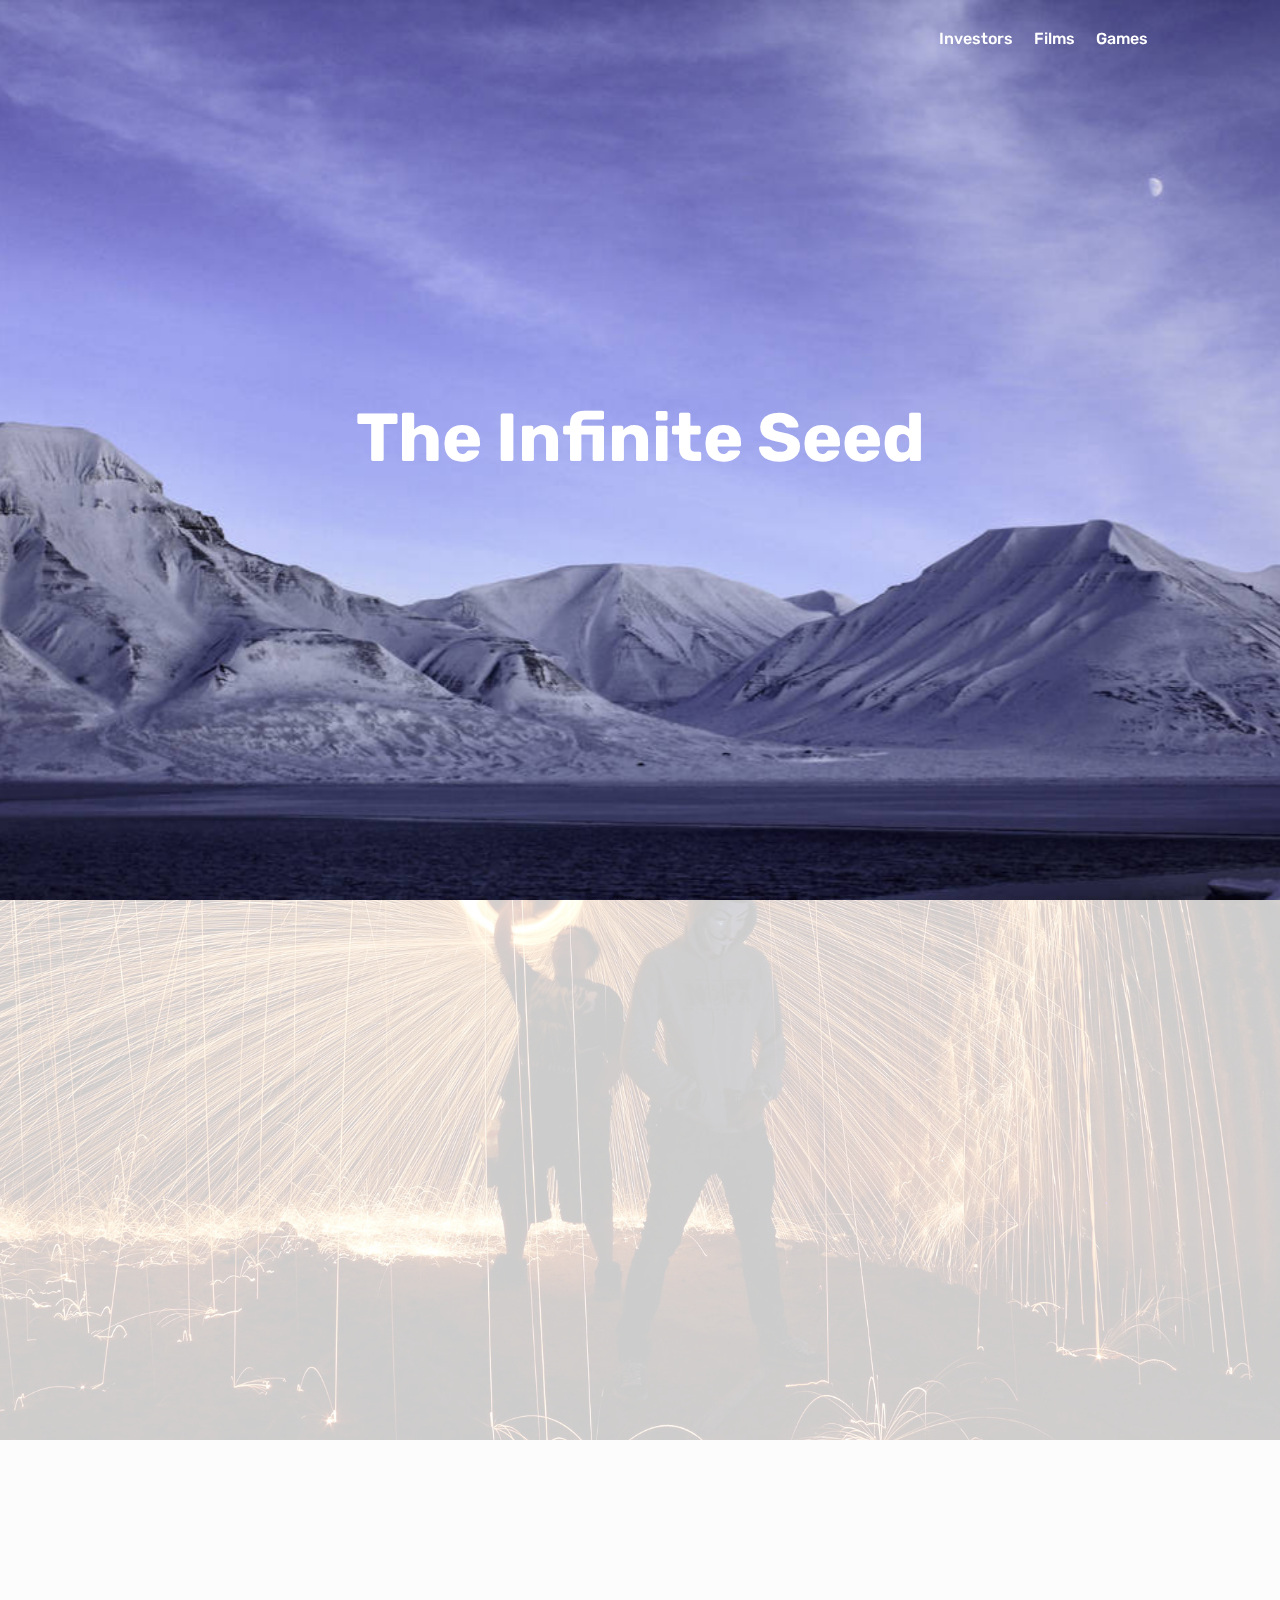
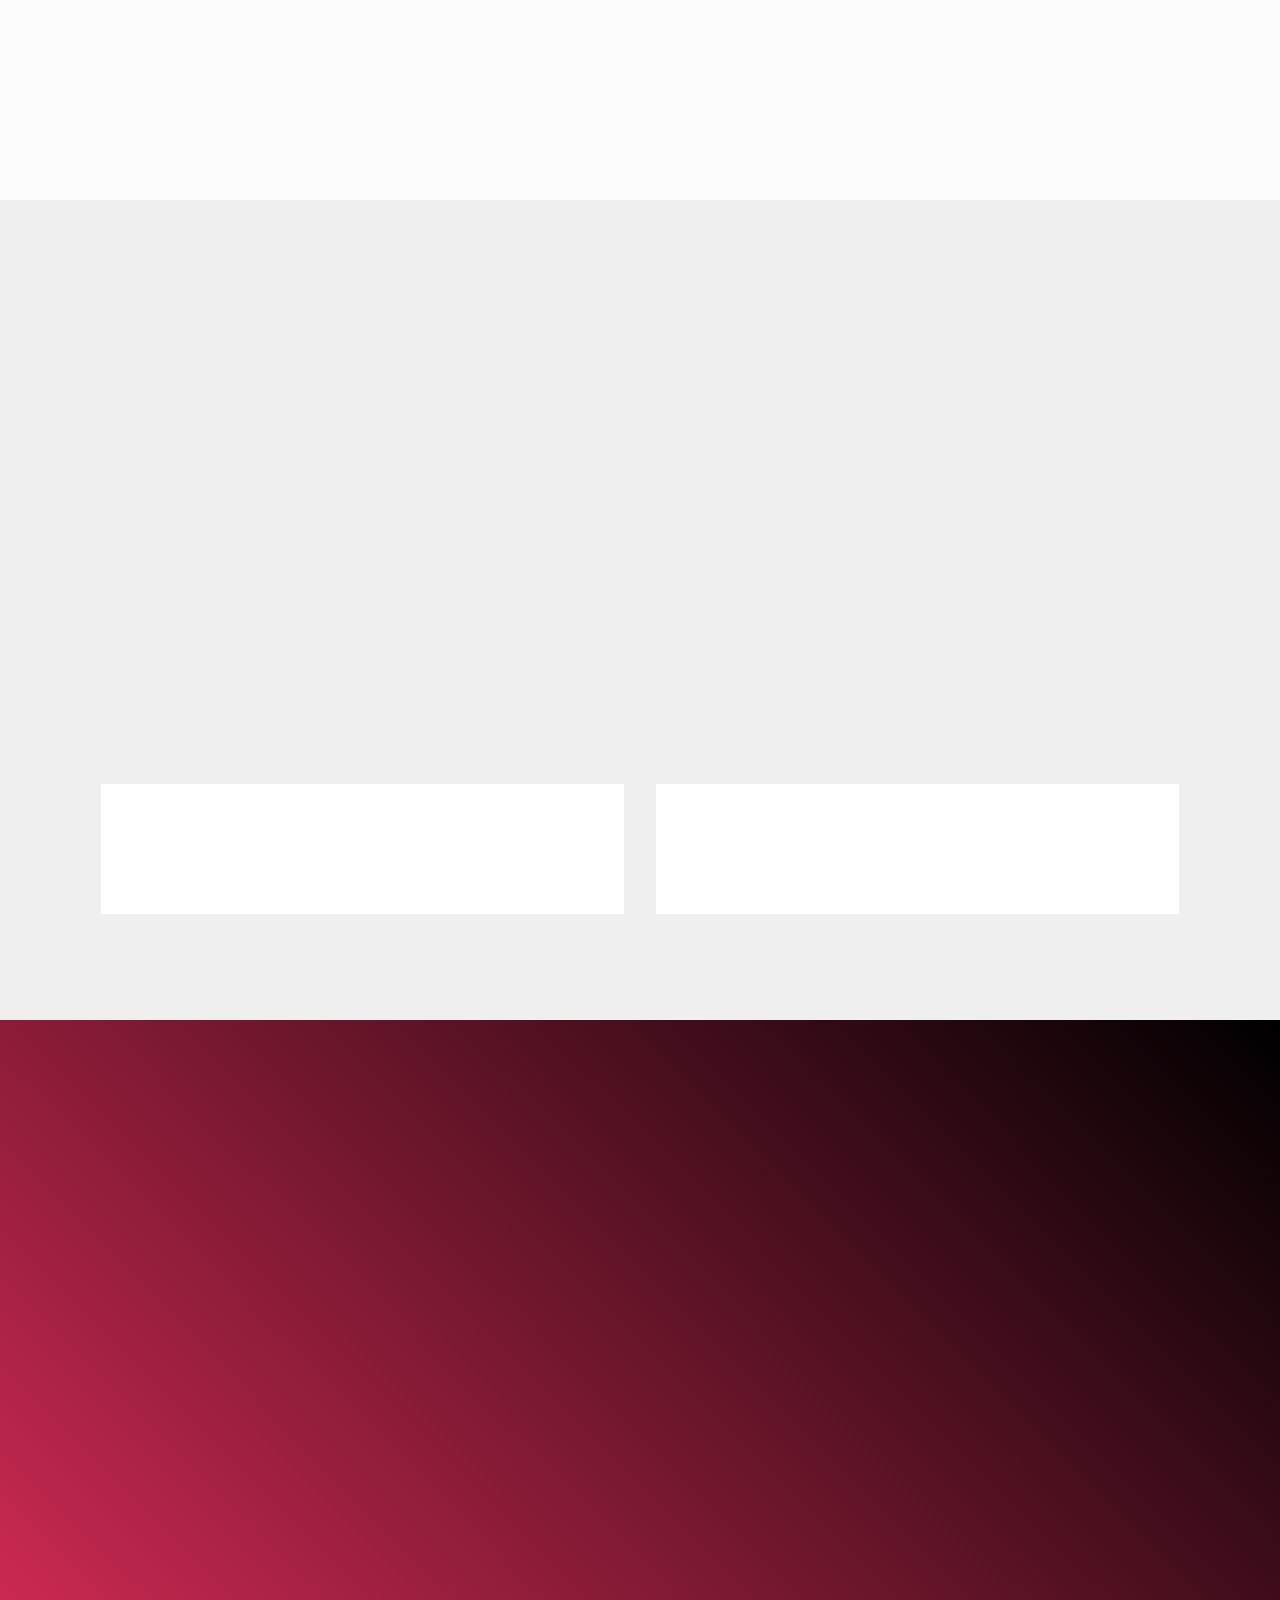
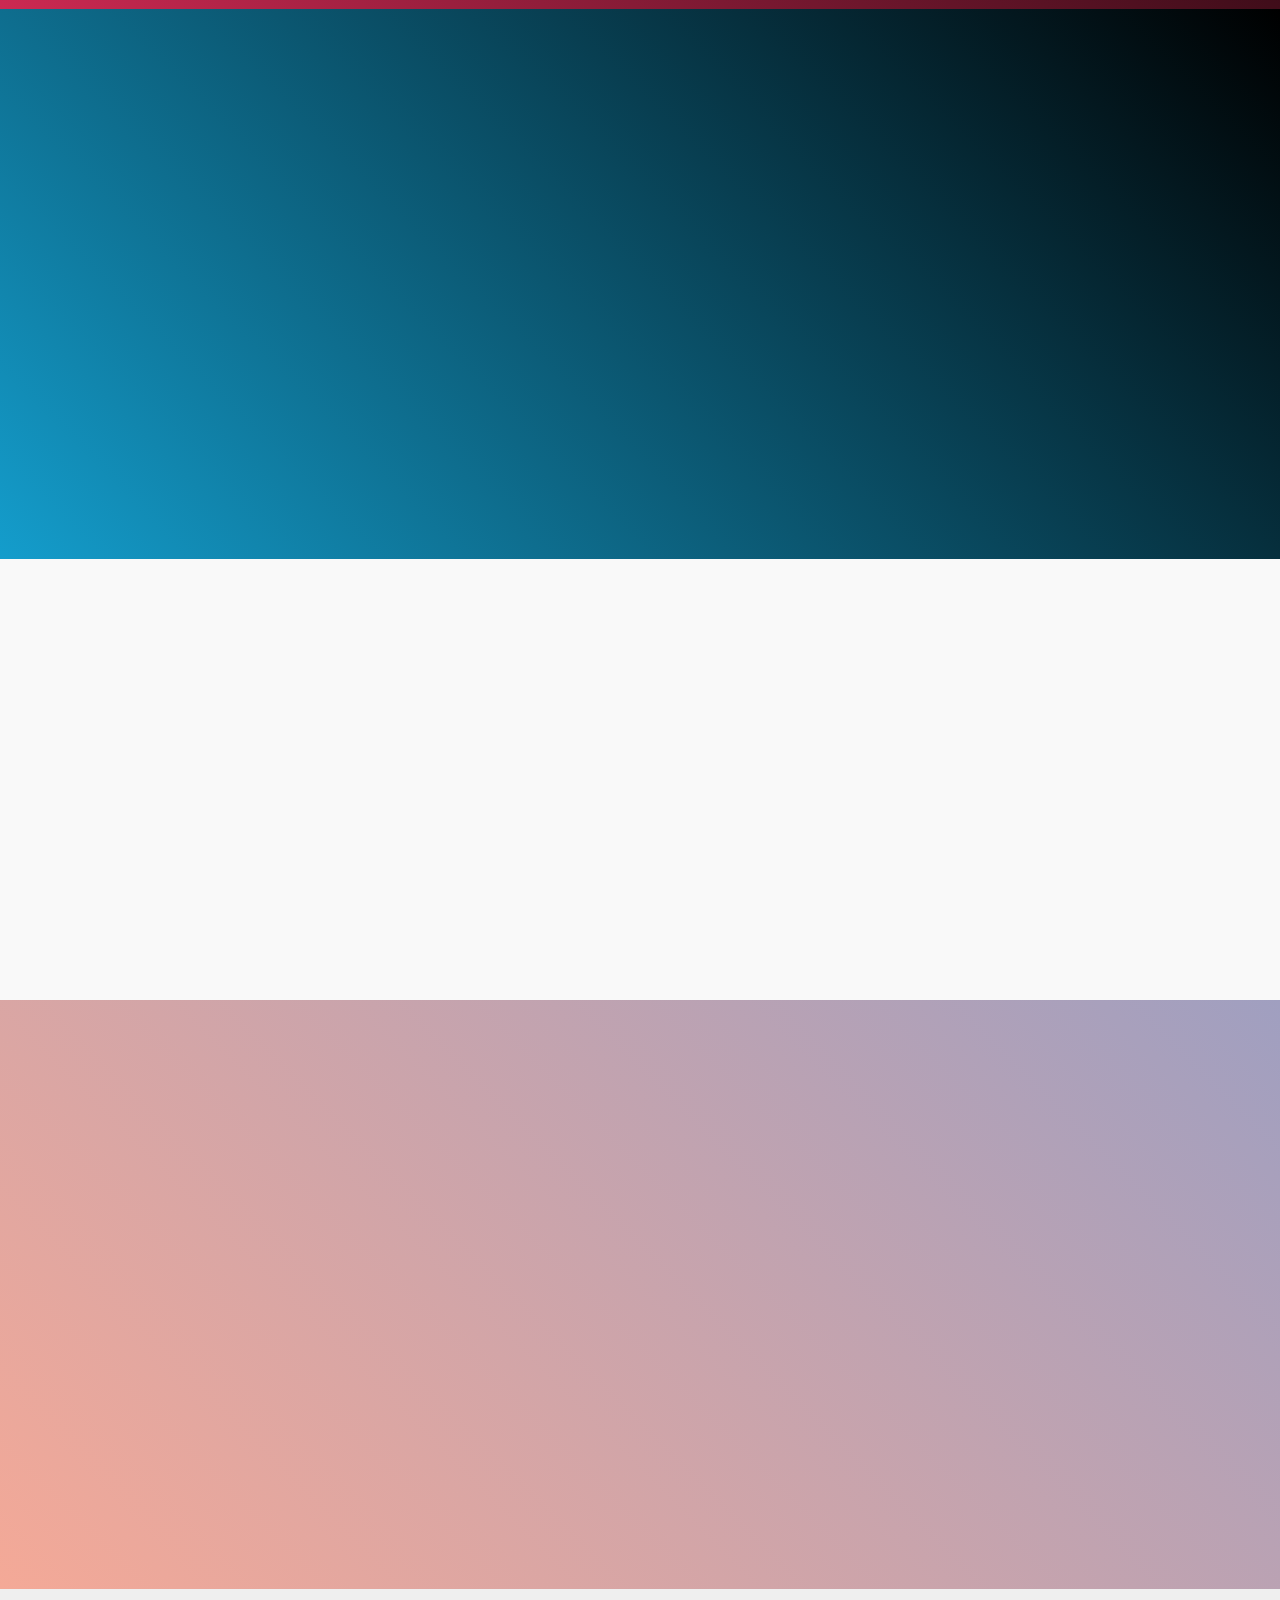
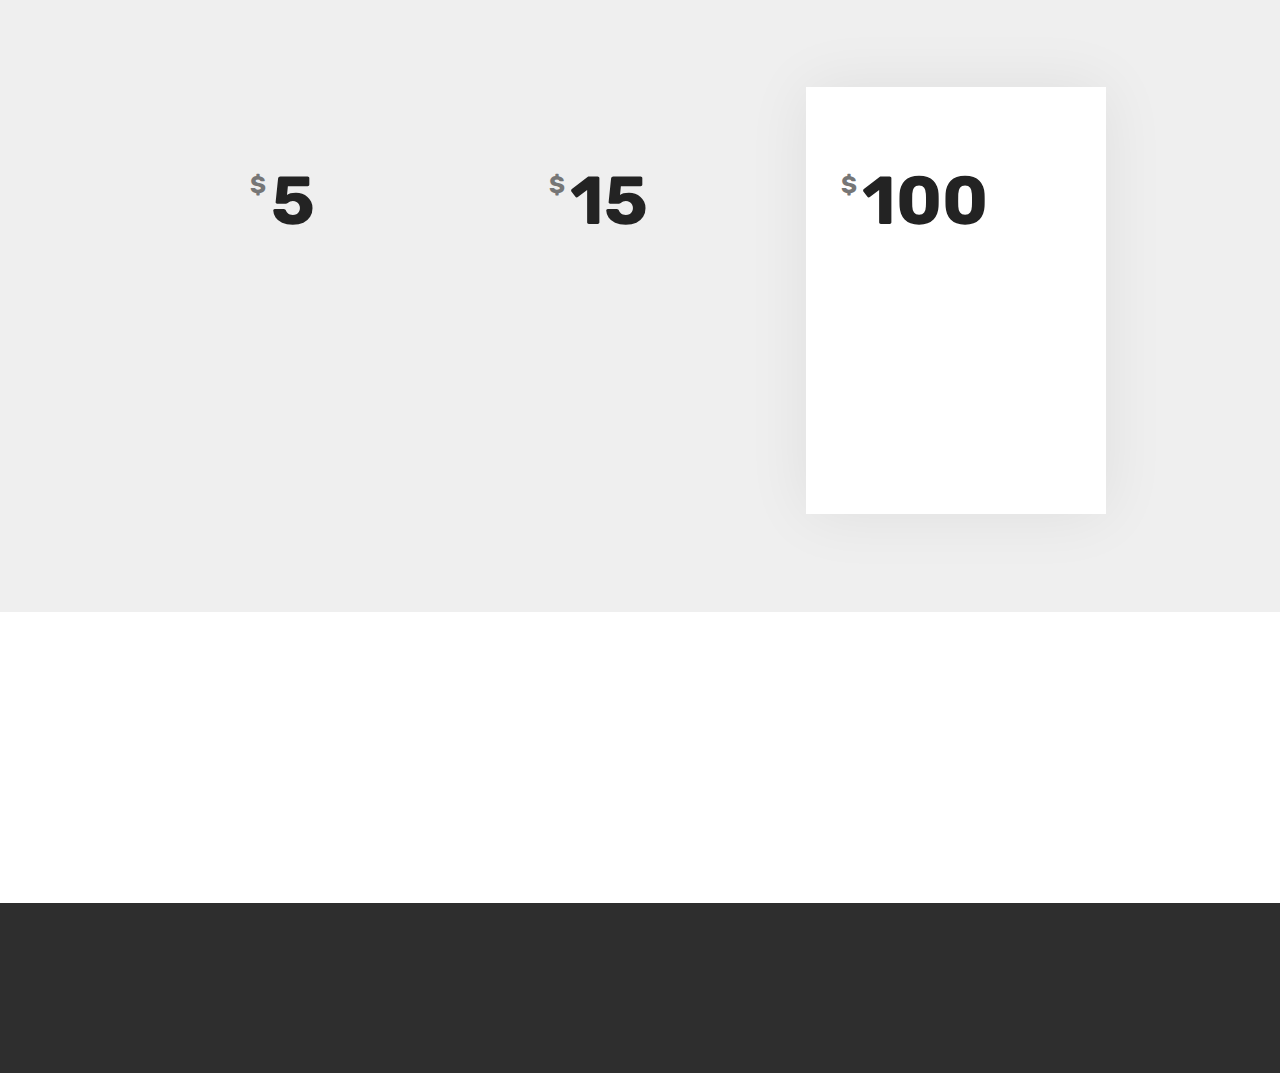
==== commit cd152838: "updated favicon" ====
--- a/index.html
+++ b/index.html
@@ -6,7 +6,7 @@
   <meta http-equiv="X-UA-Compatible" content="IE=edge">
   <meta name="generator" content="Mobirise v4.8.1, mobirise.com">
   <meta name="viewport" content="width=device-width, initial-scale=1, minimum-scale=1">
-  <link rel="shortcut icon" href="assets/images/logo2.png" type="image/x-icon">
+  <link rel="shortcut icon" href="assets/images/download-128x128.png" type="image/x-icon">
   <meta name="description" content="">
   <title>Home</title>
   <link rel="stylesheet" href="assets/web/assets/mobirise-icons/mobirise-icons.css">
@@ -47,10 +47,10 @@
             <ul class="navbar-nav nav-dropdown nav-right navbar-nav-top-padding" data-app-modern-menu="true"><li class="nav-item dropdown"><a class="nav-link link text-white display-4" href="investors.html">
                         
                         Investors</a></li><li class="nav-item">
-                    <a class="nav-link link text-white display-4" href="https://mobirise.com">
+                    <a class="nav-link link text-white display-4" href="index.html#features18-9">
                         
                         Films</a>
-                </li><li class="nav-item"><a class="nav-link link text-white display-4" href="https://mobirise.com">
+                </li><li class="nav-item"><a class="nav-link link text-white display-4" href="index.html#features13-8">
                         
                         Games</a></li>
                 <li class="nav-item">
@@ -63,7 +63,7 @@
     </nav>
 </section>
 
-<section class="engine"><a href="https://mobiri.se/r">bootstrap templates</a></section><section class="cid-r1WX5XYMAP mbr-fullscreen mbr-parallax-background" id="header2-0">
+<section class="engine"><a href="https://mobiri.se/h">create your own web page for free</a></section><section class="cid-r1WX5XYMAP mbr-fullscreen mbr-parallax-background" id="header2-0">
 
     
 
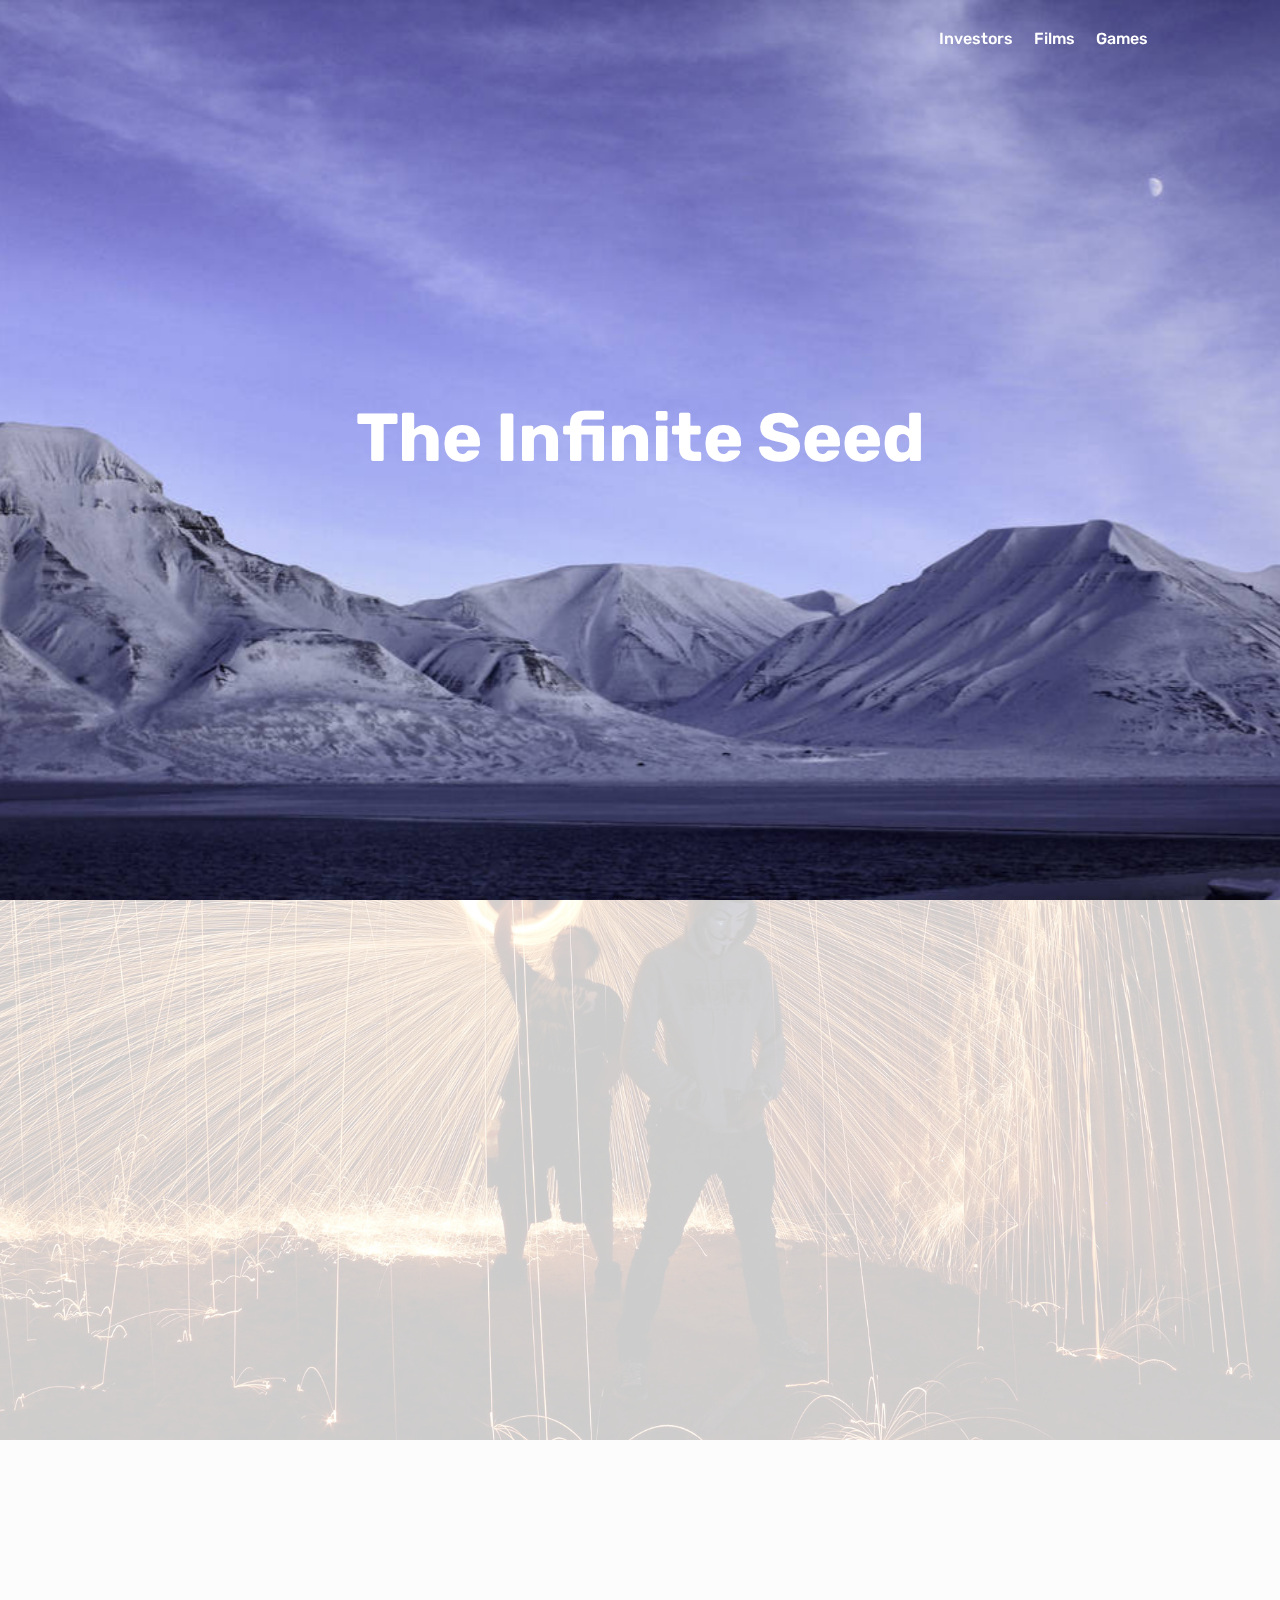
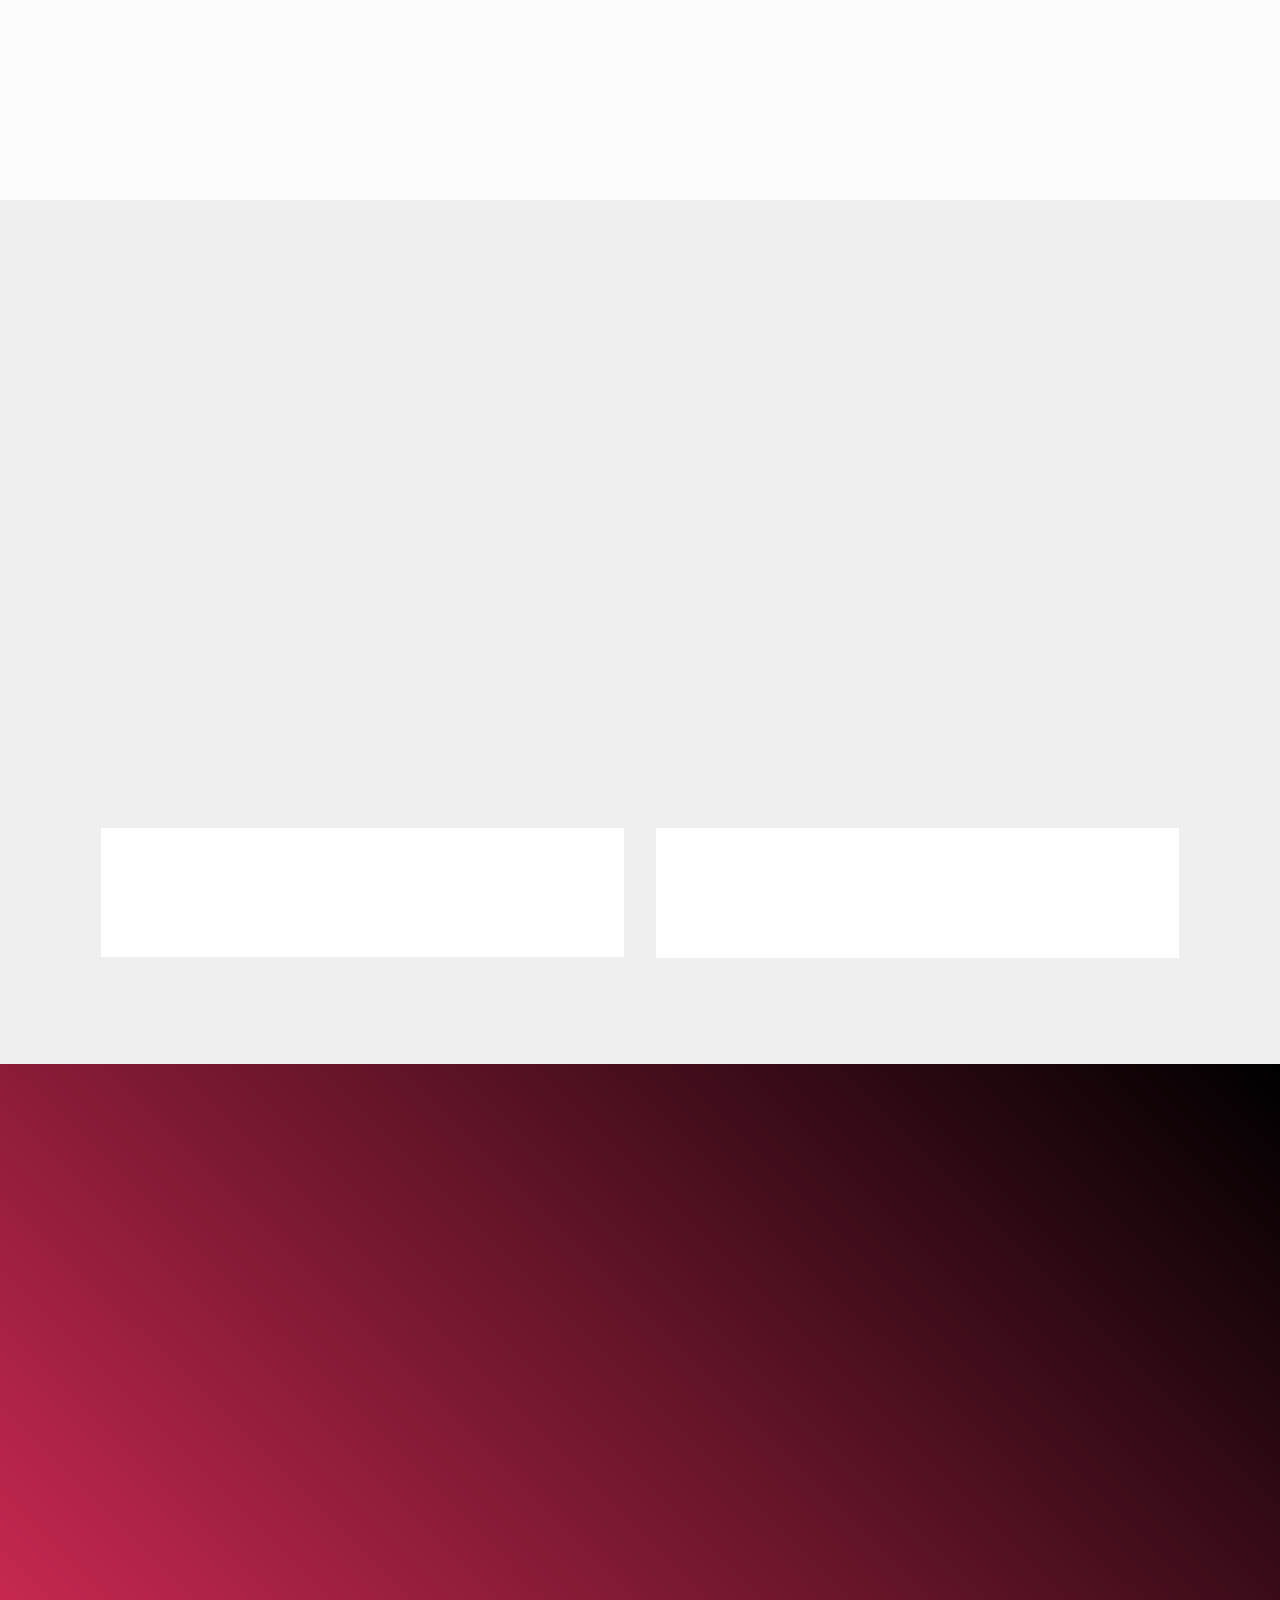
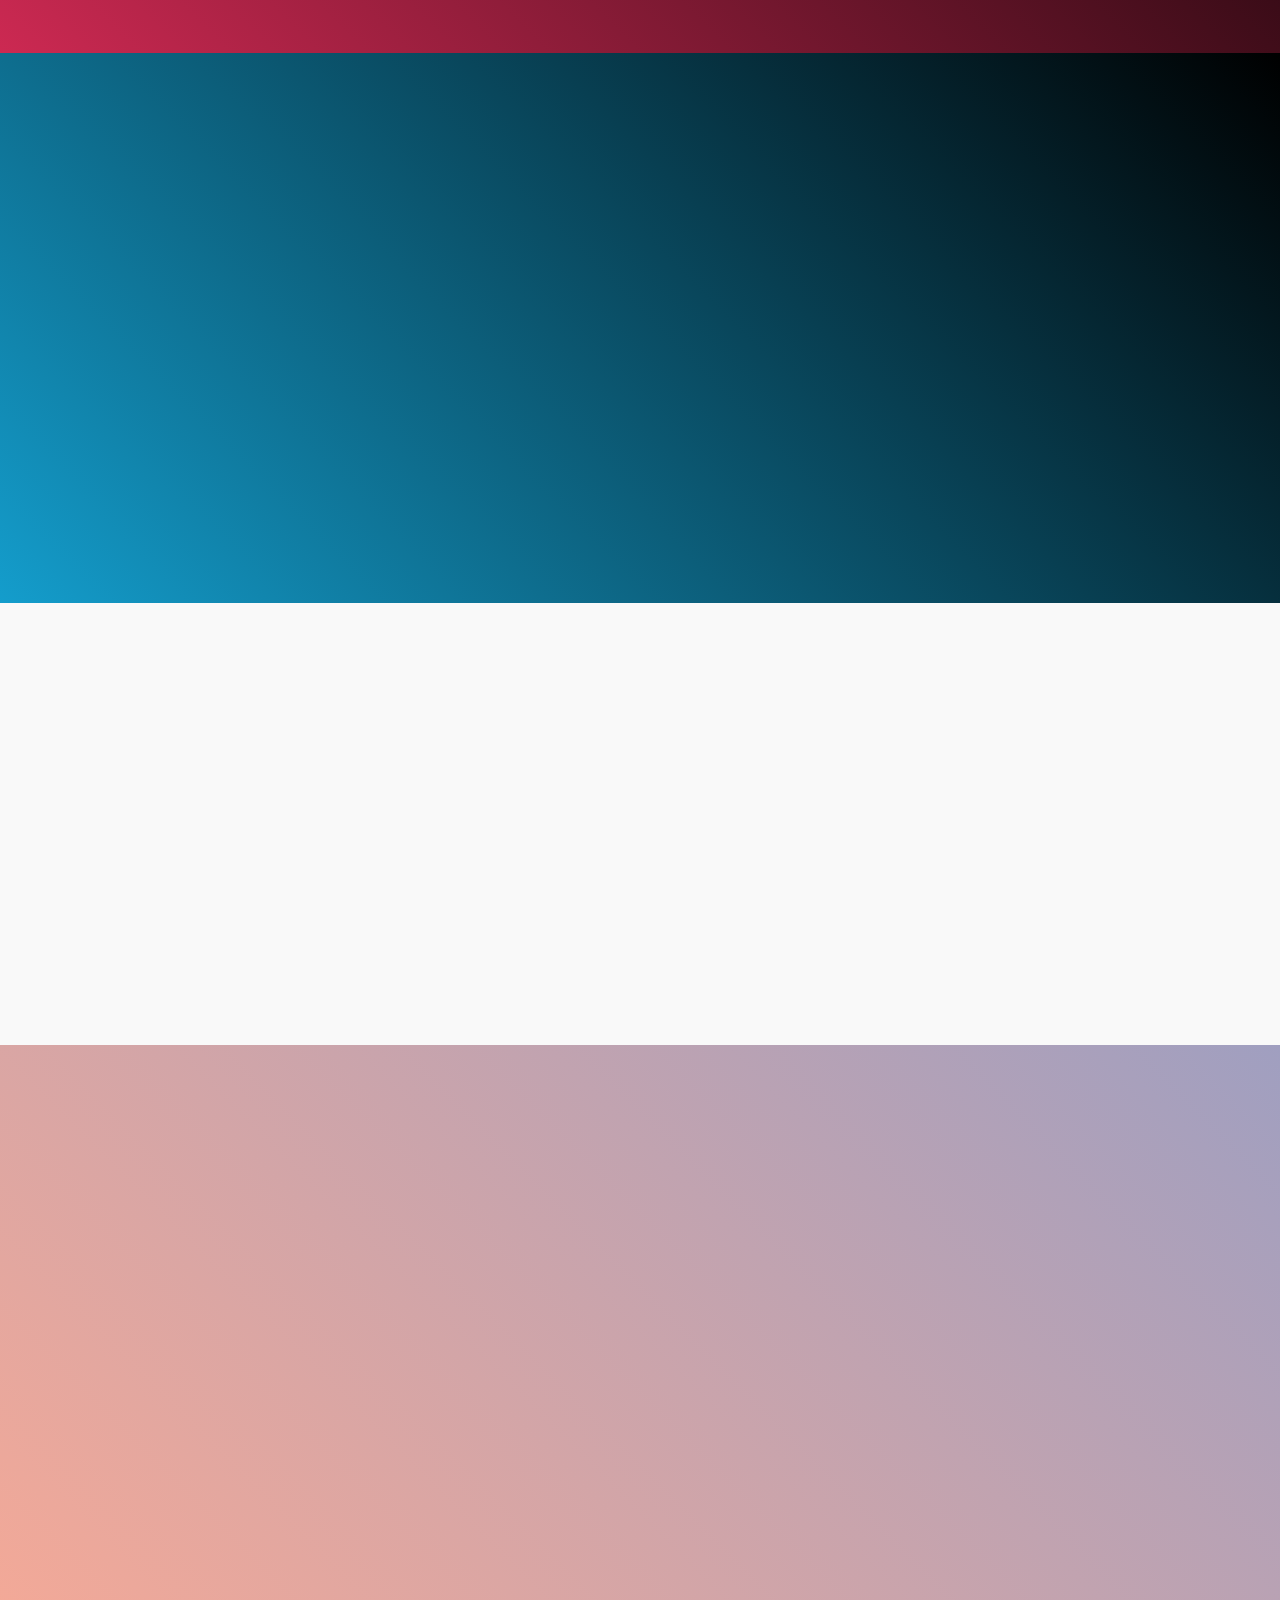
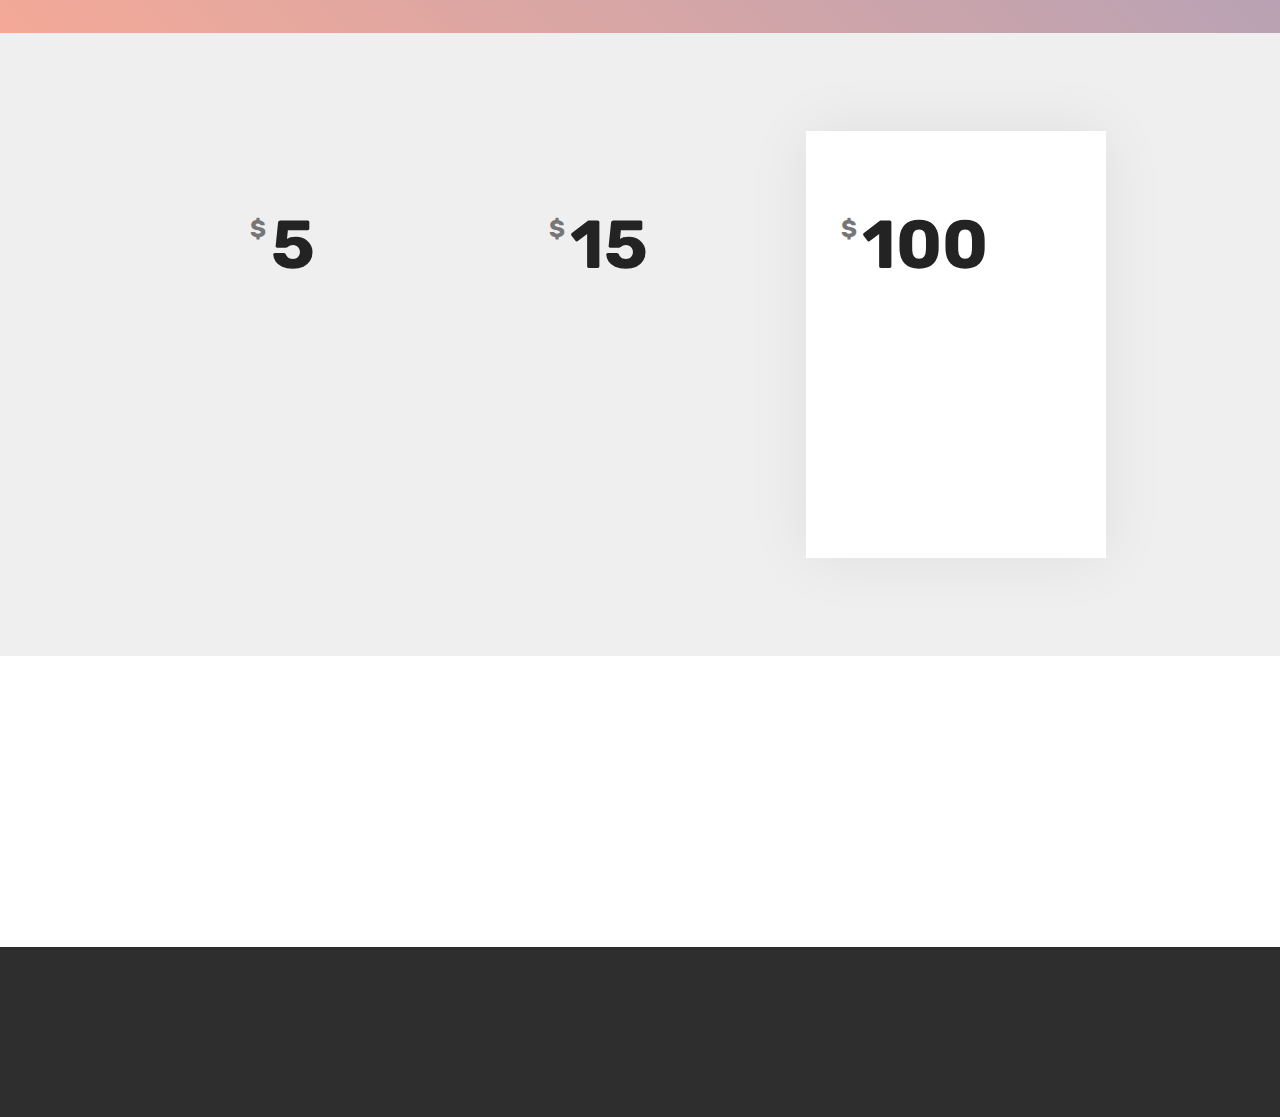
==== commit 3a75cb90: "replaced stock images, updated links on feature block" ====
--- a/index.html
+++ b/index.html
@@ -28,7 +28,7 @@
 
     
 
-    <nav class="navbar navbar-expand beta-menu navbar-dropdown align-items-center navbar-toggleable-sm bg-color transparent">
+    <nav class="navbar navbar-expand beta-menu navbar-dropdown align-items-center navbar-fixed-top navbar-toggleable-sm bg-color transparent">
         <button class="navbar-toggler navbar-toggler-right" type="button" data-toggle="collapse" data-target="#navbarSupportedContent" aria-controls="navbarSupportedContent" aria-expanded="false" aria-label="Toggle navigation">
             <div class="hamburger">
                 <span></span>
@@ -63,7 +63,7 @@
     </nav>
 </section>
 
-<section class="engine"><a href="https://mobiri.se/h">create your own web page for free</a></section><section class="cid-r1WX5XYMAP mbr-fullscreen mbr-parallax-background" id="header2-0">
+<section class="engine"><a href="https://mobiri.se/x">free css templates</a></section><section class="cid-r1WX5XYMAP mbr-fullscreen mbr-parallax-background" id="header2-0">
 
     
 
@@ -118,8 +118,8 @@
                 <div class="card-wrapper ">
                     <div class="card-img">
                         <div class="mbr-overlay"></div>
-                        <div class="mbr-section-btn text-center"><a href="https://mobirise.com" class="btn btn-primary display-4">Learn More</a></div>
-                        <img src="assets/images/01.jpg" alt="Mobirise">
+                        <div class="mbr-section-btn text-center"><a href="index.html#header3-5" class="btn btn-primary display-4">Learn More</a></div>
+                        <img src="assets/images/mbr-1-866x487.jpg" alt="" title="">
                     </div>
                     <div class="card-box">
                         <h4 class="card-title mbr-fonts-style display-7">
@@ -132,10 +132,8 @@
                 <div class="card-wrapper">
                     <div class="card-img">
                         <div class="mbr-overlay"></div>
-                        <div class="mbr-section-btn text-center">
-                            <a href="https://mobirise.com" class="btn btn-primary display-4">Learn More</a>
-                        </div>
-                        <img src="assets/images/02.jpg" alt="Mobirise">
+                        <div class="mbr-section-btn text-center"><a href="index.html#header3-6" class="btn btn-primary display-4">Learn More</a></div>
+                        <img src="assets/images/mbr-1-866x577.jpg" alt="" title="">
                     </div>
                     <div class="card-box">
                         <h4 class="card-title mbr-fonts-style display-7">
@@ -171,7 +169,7 @@
                 <div class="mbr-section-text mbr-white pb-3 ">
                     <p class="mbr-text mbr-fonts-style display-5">DOCUMENTARY<br>Sailing upon the frigid waters of the Norwegian Arctic, a happenstance crew has joined forces in the ultimate voyage, producing work that will be stored in the Global Seed Vault for an audience 1000 years in the future.</p>
                 </div>
-                <div class="mbr-section-btn"><a class="btn btn-md btn-primary display-4" href="https://www.theinfiniteseed.org/dead-reckoning/">LEARN MORE</a></div>
+                <div class="mbr-section-btn"><a class="btn btn-md btn-white-outline display-4" href="https://www.theinfiniteseed.org/dead-reckoning/">LEARN MORE</a></div>
             </div>
         </div>
     </div>
@@ -198,7 +196,7 @@
                     <p class="mbr-text mbr-fonts-style display-5">SCIENCE FICTION<br>In a post-apocalyptic world, the fate of human survival lies with an agriculturist and remaining crew of a reconnaissance mission to the edge of the world.
                     </p>
                 </div>
-                <div class="mbr-section-btn"><a class="btn btn-md btn-success display-4" href="https://www.theinfiniteseed.org/spire/">LEARN MORE</a></div>
+                <div class="mbr-section-btn"><a class="btn btn-md btn-white-outline display-4" href="https://www.theinfiniteseed.org/spire/">LEARN MORE</a></div>
             </div>
         </div>
     </div>
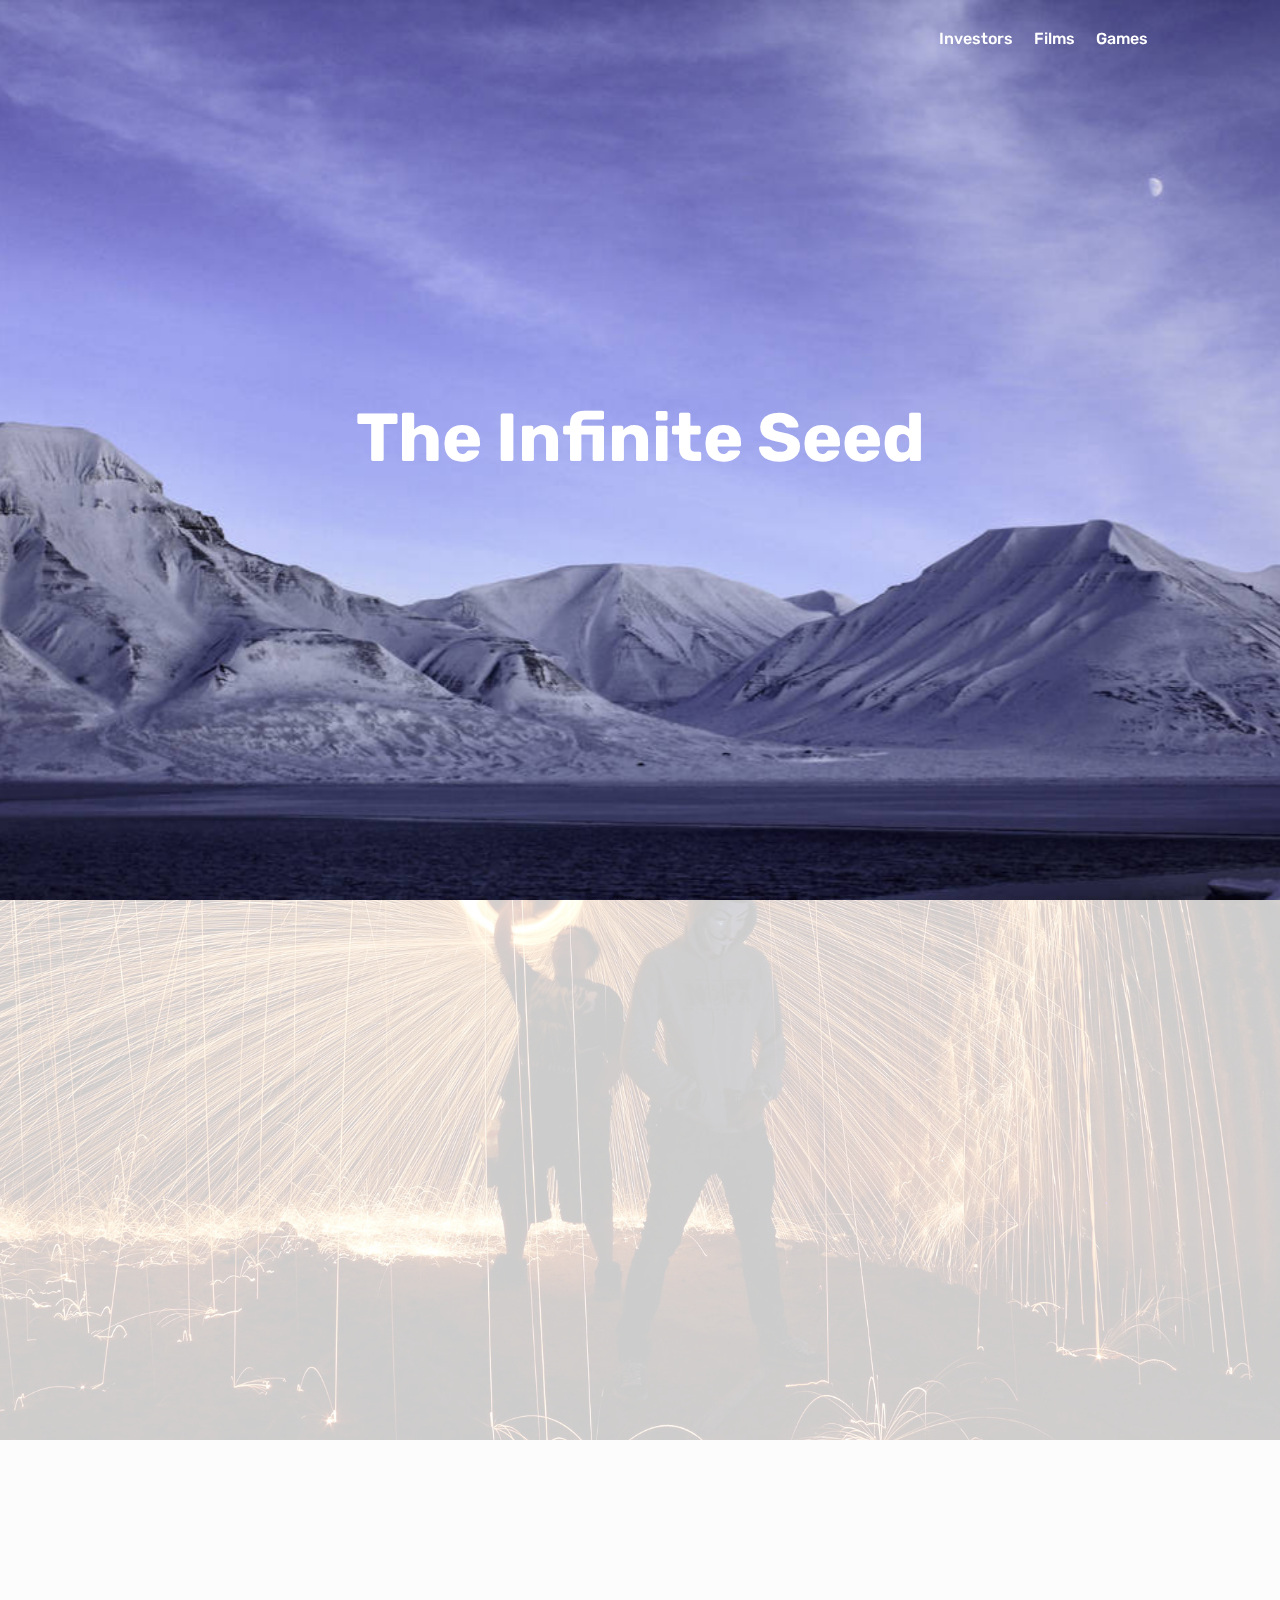
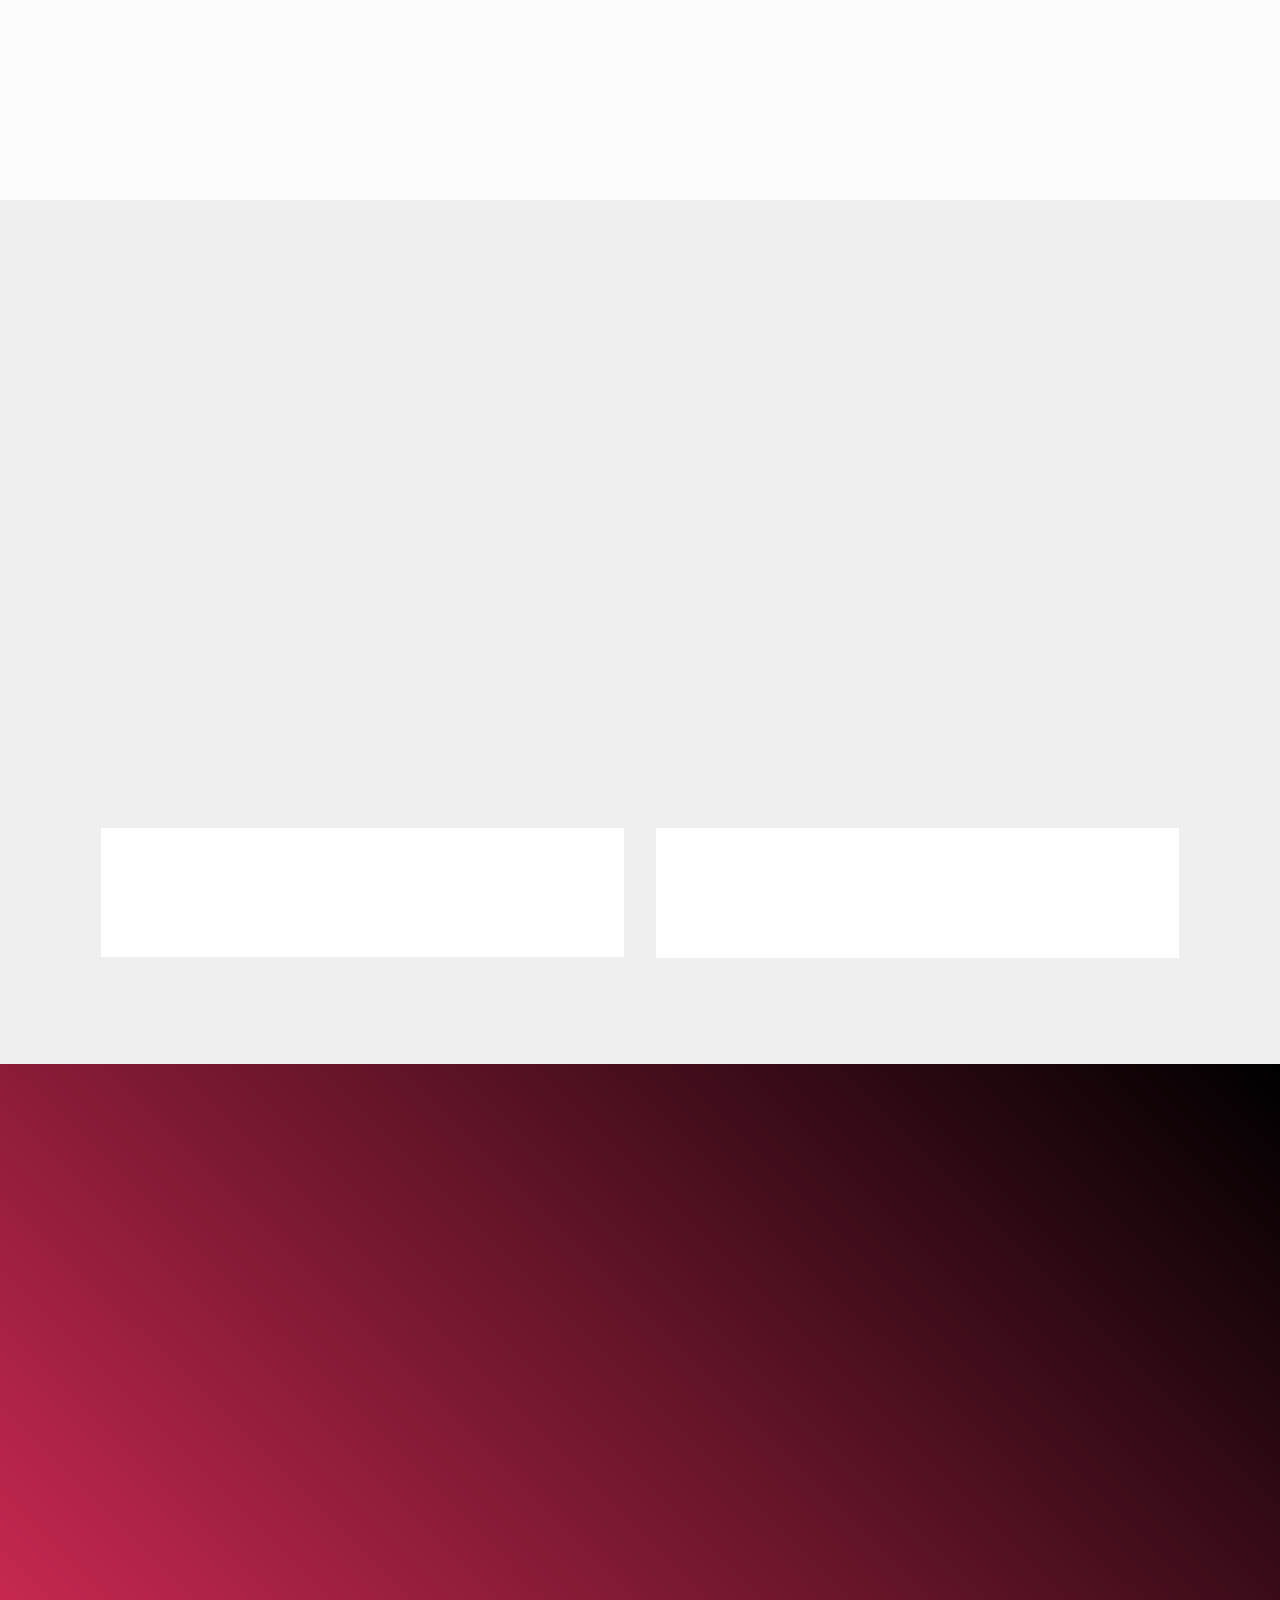
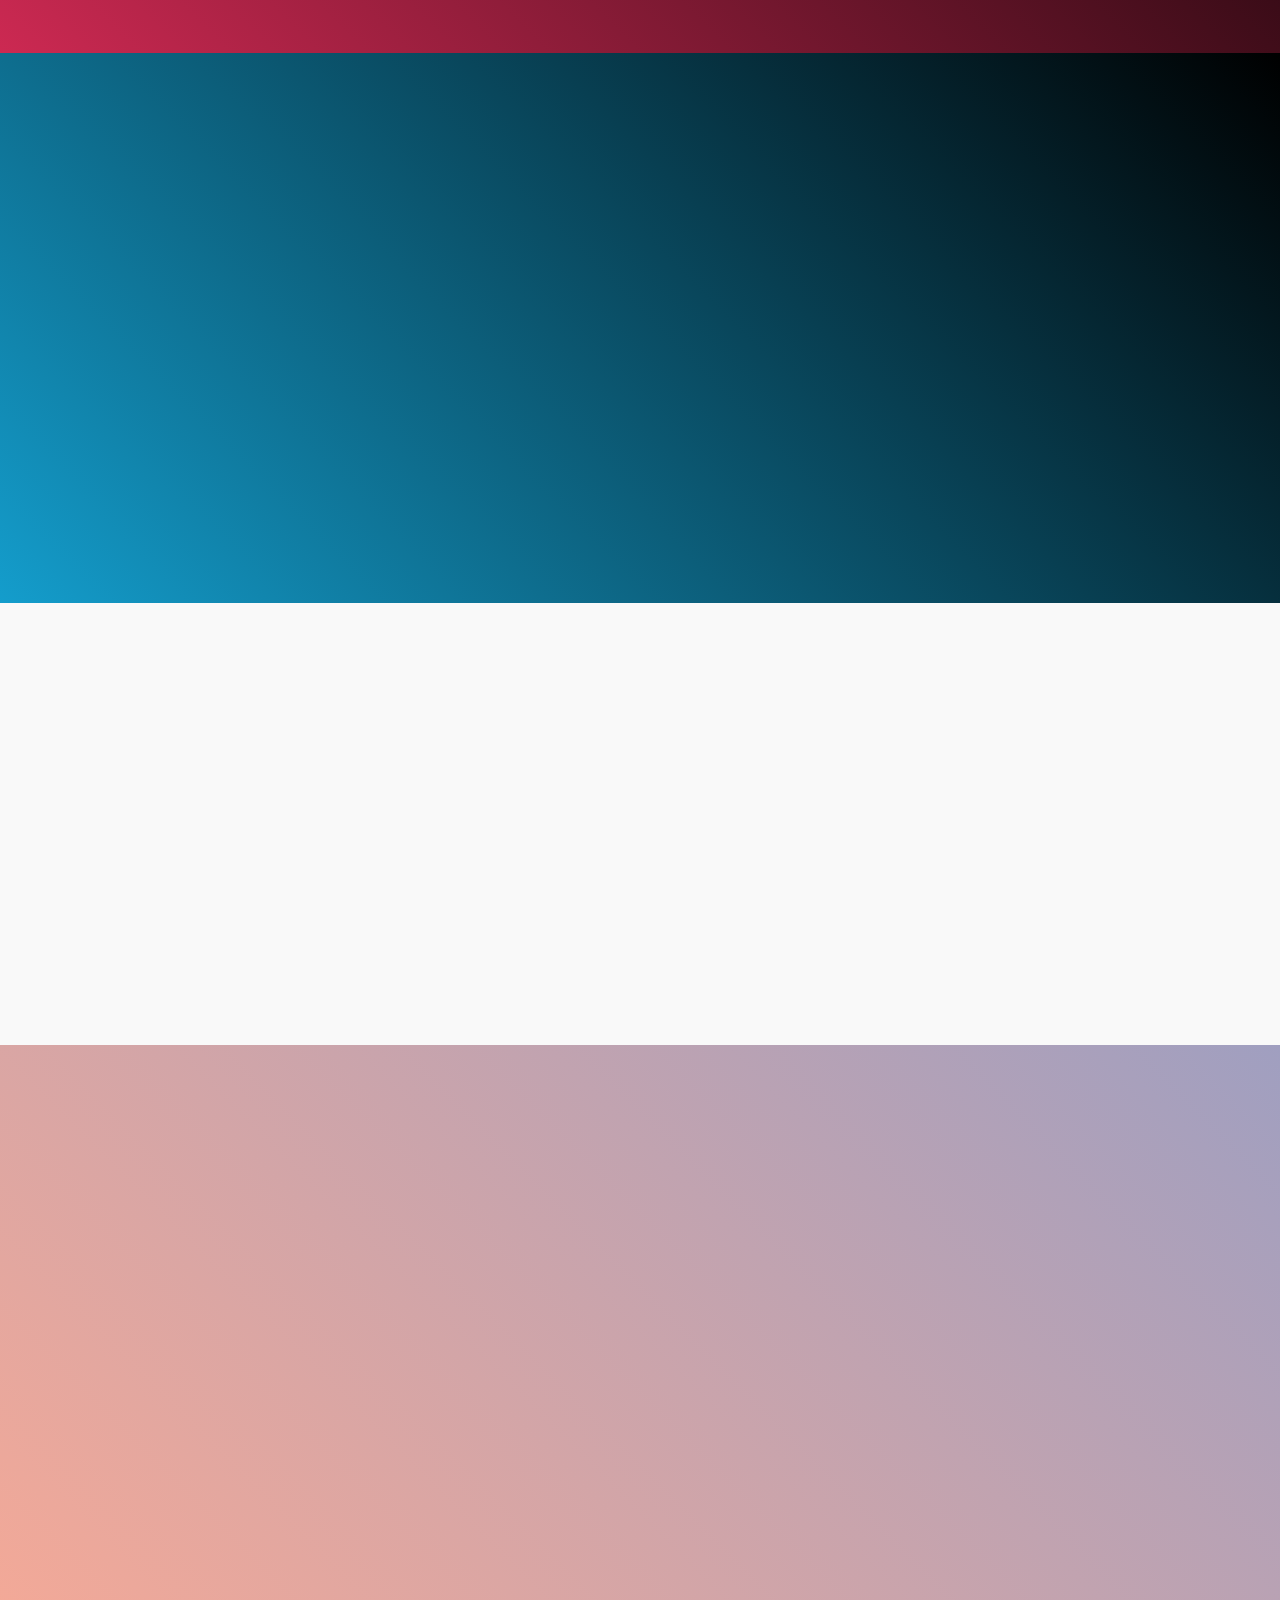
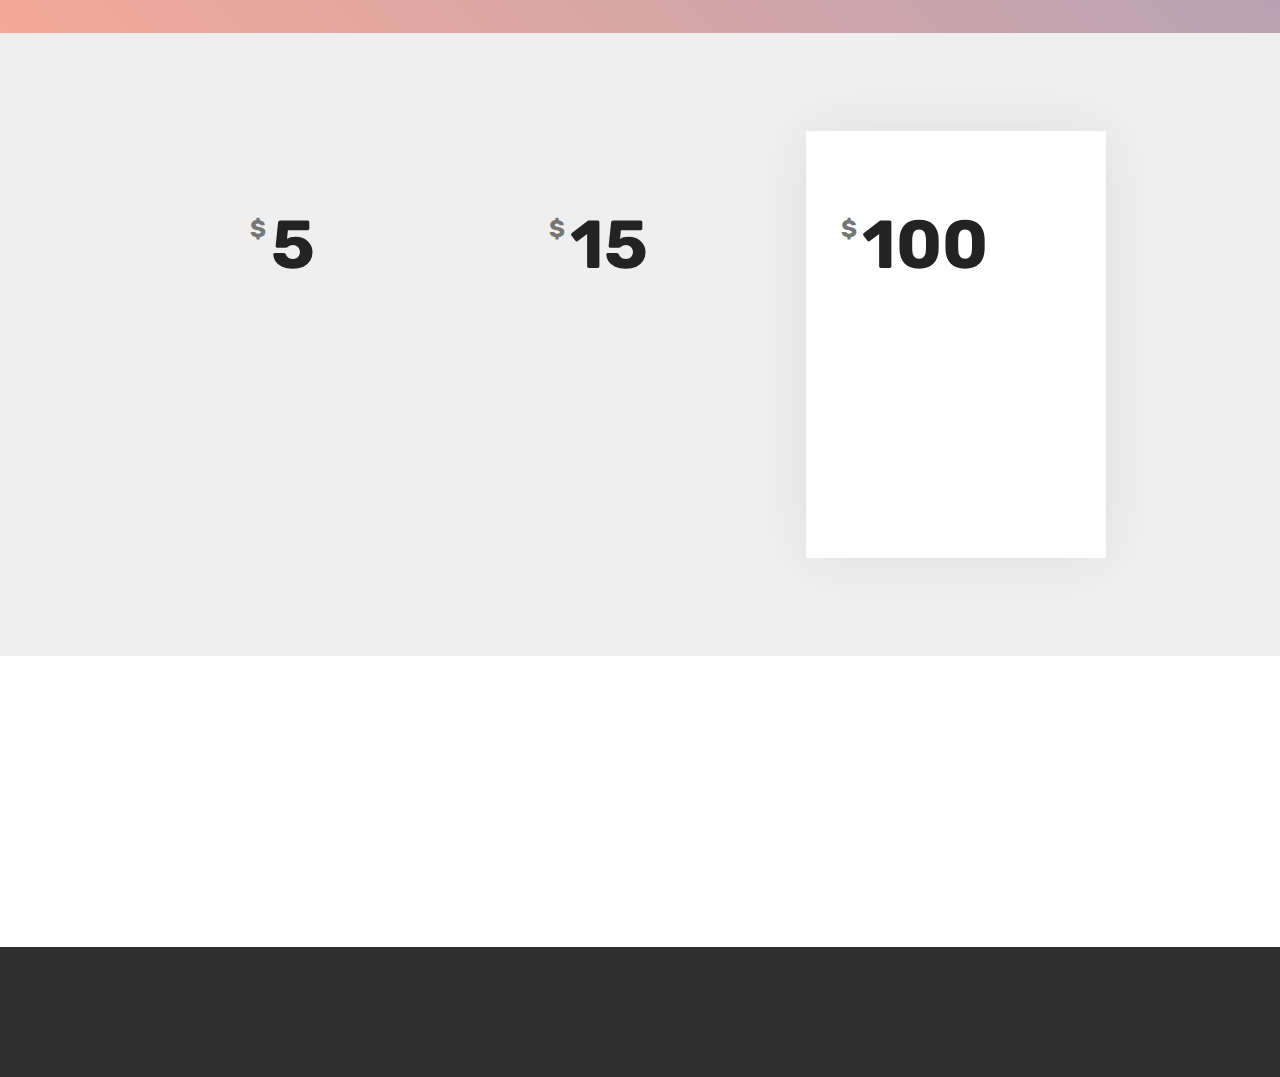
==== commit 677aea67: "updated social links" ====
--- a/index.html
+++ b/index.html
@@ -6,7 +6,7 @@
   <meta http-equiv="X-UA-Compatible" content="IE=edge">
   <meta name="generator" content="Mobirise v4.8.1, mobirise.com">
   <meta name="viewport" content="width=device-width, initial-scale=1, minimum-scale=1">
-  <link rel="shortcut icon" href="assets/images/download-128x128.png" type="image/x-icon">
+  <link rel="shortcut icon" href="assets/images/favicon-infinteseed-128x128.png" type="image/x-icon">
   <meta name="description" content="">
   <title>Home</title>
   <link rel="stylesheet" href="assets/web/assets/mobirise-icons/mobirise-icons.css">
@@ -63,7 +63,7 @@
     </nav>
 </section>
 
-<section class="engine"><a href="https://mobiri.se/x">free css templates</a></section><section class="cid-r1WX5XYMAP mbr-fullscreen mbr-parallax-background" id="header2-0">
+<section class="engine"><a href="https://mobiri.se/j">website templates</a></section><section class="cid-r1WX5XYMAP mbr-fullscreen mbr-parallax-background" id="header2-0">
 
     
 
@@ -365,15 +365,7 @@
 
     <div class="container">
         <div class="media-container-row align-center mbr-white">
-            <div class="row row-links">
-                <ul class="foot-menu">
-                    
-                    
-                    
-                    
-                    
-                <li class="foot-menu-item mbr-fonts-style display-7"><strong>Investors</strong></li></ul>
-            </div>
+            
             <div class="row social-row">
                 <div class="social-list align-right pb-2">
                     
@@ -383,16 +375,16 @@
                     
                     
                 <div class="soc-item">
-                        <a href="https://twitter.com/mobirise" target="_blank">
-                            <span class="socicon-twitter socicon mbr-iconfont mbr-iconfont-social"></span>
+                        <a href="https://twitter.com/theinfiniteseed" target="_blank">
+                            <span class="mbr-iconfont mbr-iconfont-social socicon-twitter socicon"></span>
                         </a>
                     </div><div class="soc-item">
-                        <a href="https://www.facebook.com/pages/Mobirise/1616226671953247" target="_blank">
-                            <span class="socicon-facebook socicon mbr-iconfont mbr-iconfont-social"></span>
+                        <a href="https://www.facebook.com/theinfiniteseed/" target="_blank">
+                            <span class="mbr-iconfont mbr-iconfont-social socicon-facebook socicon"></span>
                         </a>
                     </div><div class="soc-item">
-                        <a href="https://www.youtube.com/c/mobirise" target="_blank">
-                            <span class="socicon-youtube socicon mbr-iconfont mbr-iconfont-social"></span>
+                        <a href="https://www.youtube.com/channel/UCgib5hXfPUif7j91zt_rzGw" target="_blank">
+                            <span class="mbr-iconfont mbr-iconfont-social socicon-youtube socicon"></span>
                         </a>
                     </div></div>
             </div>
